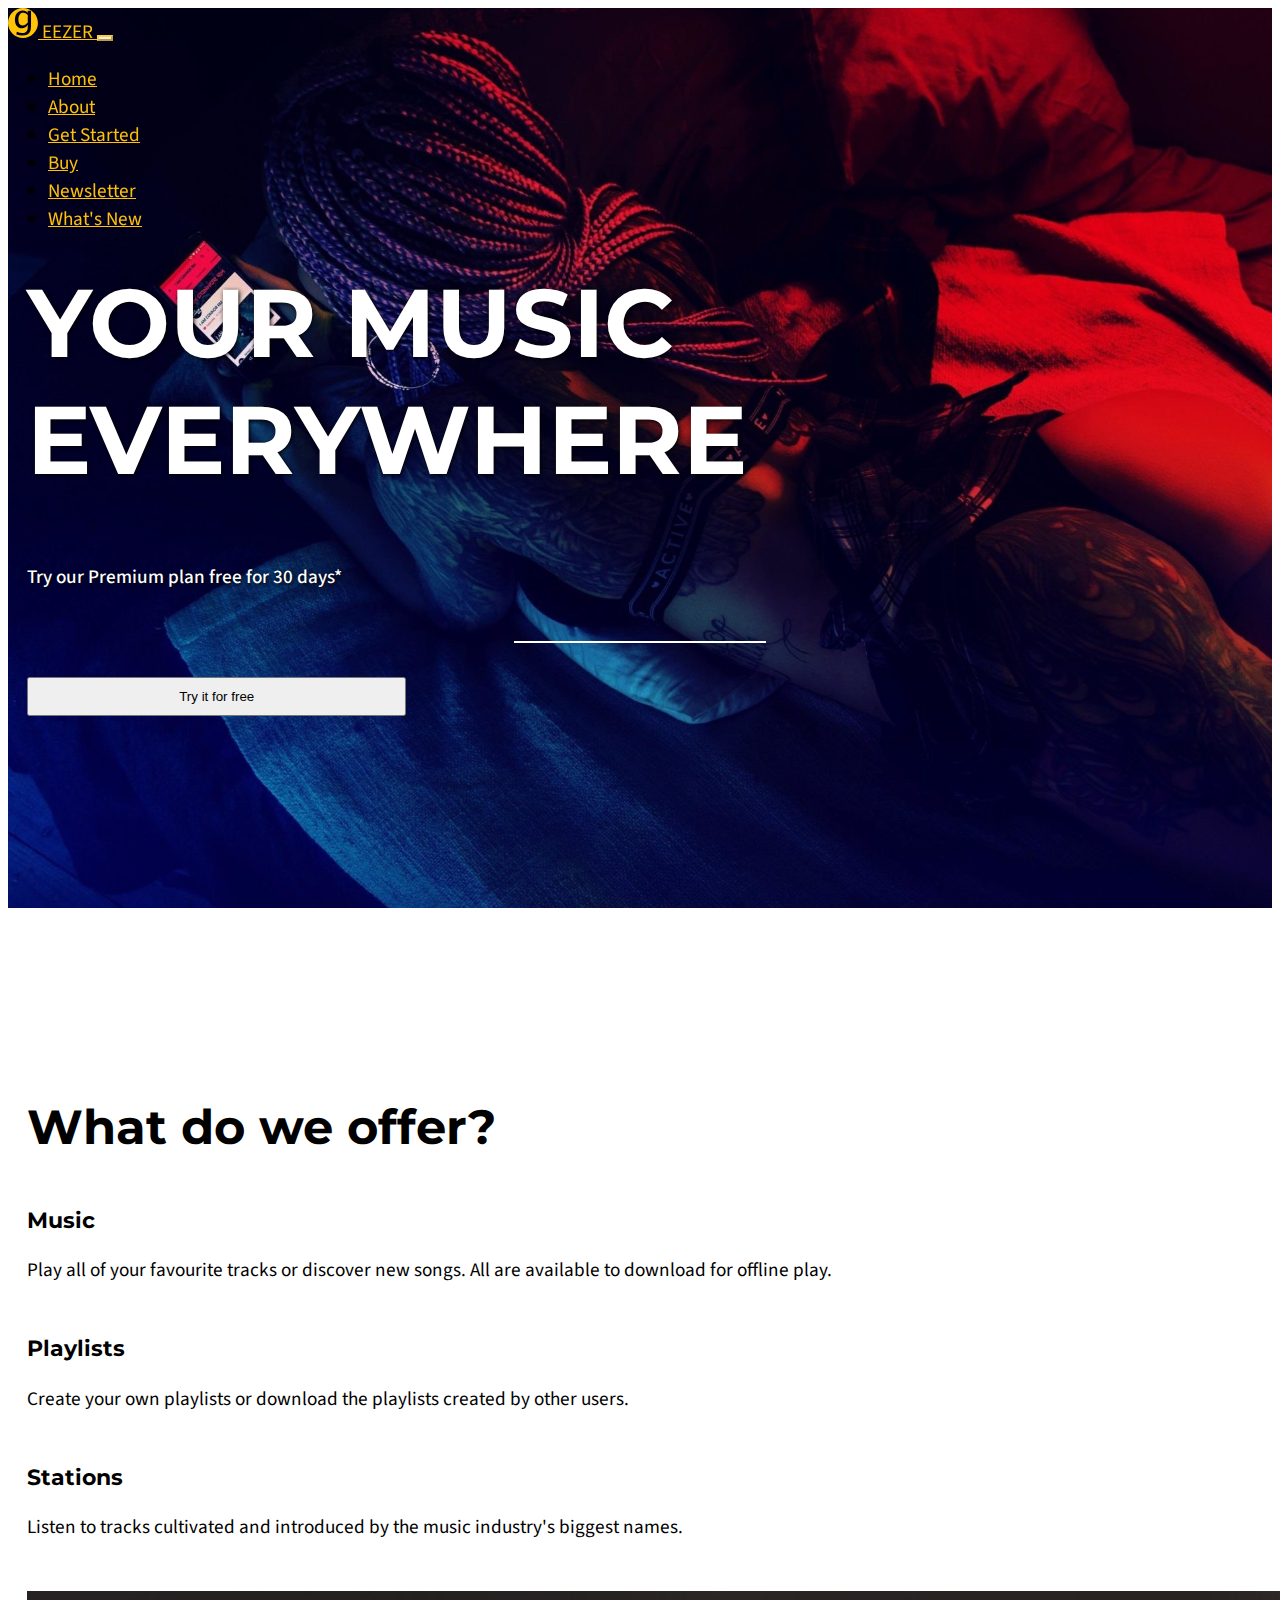
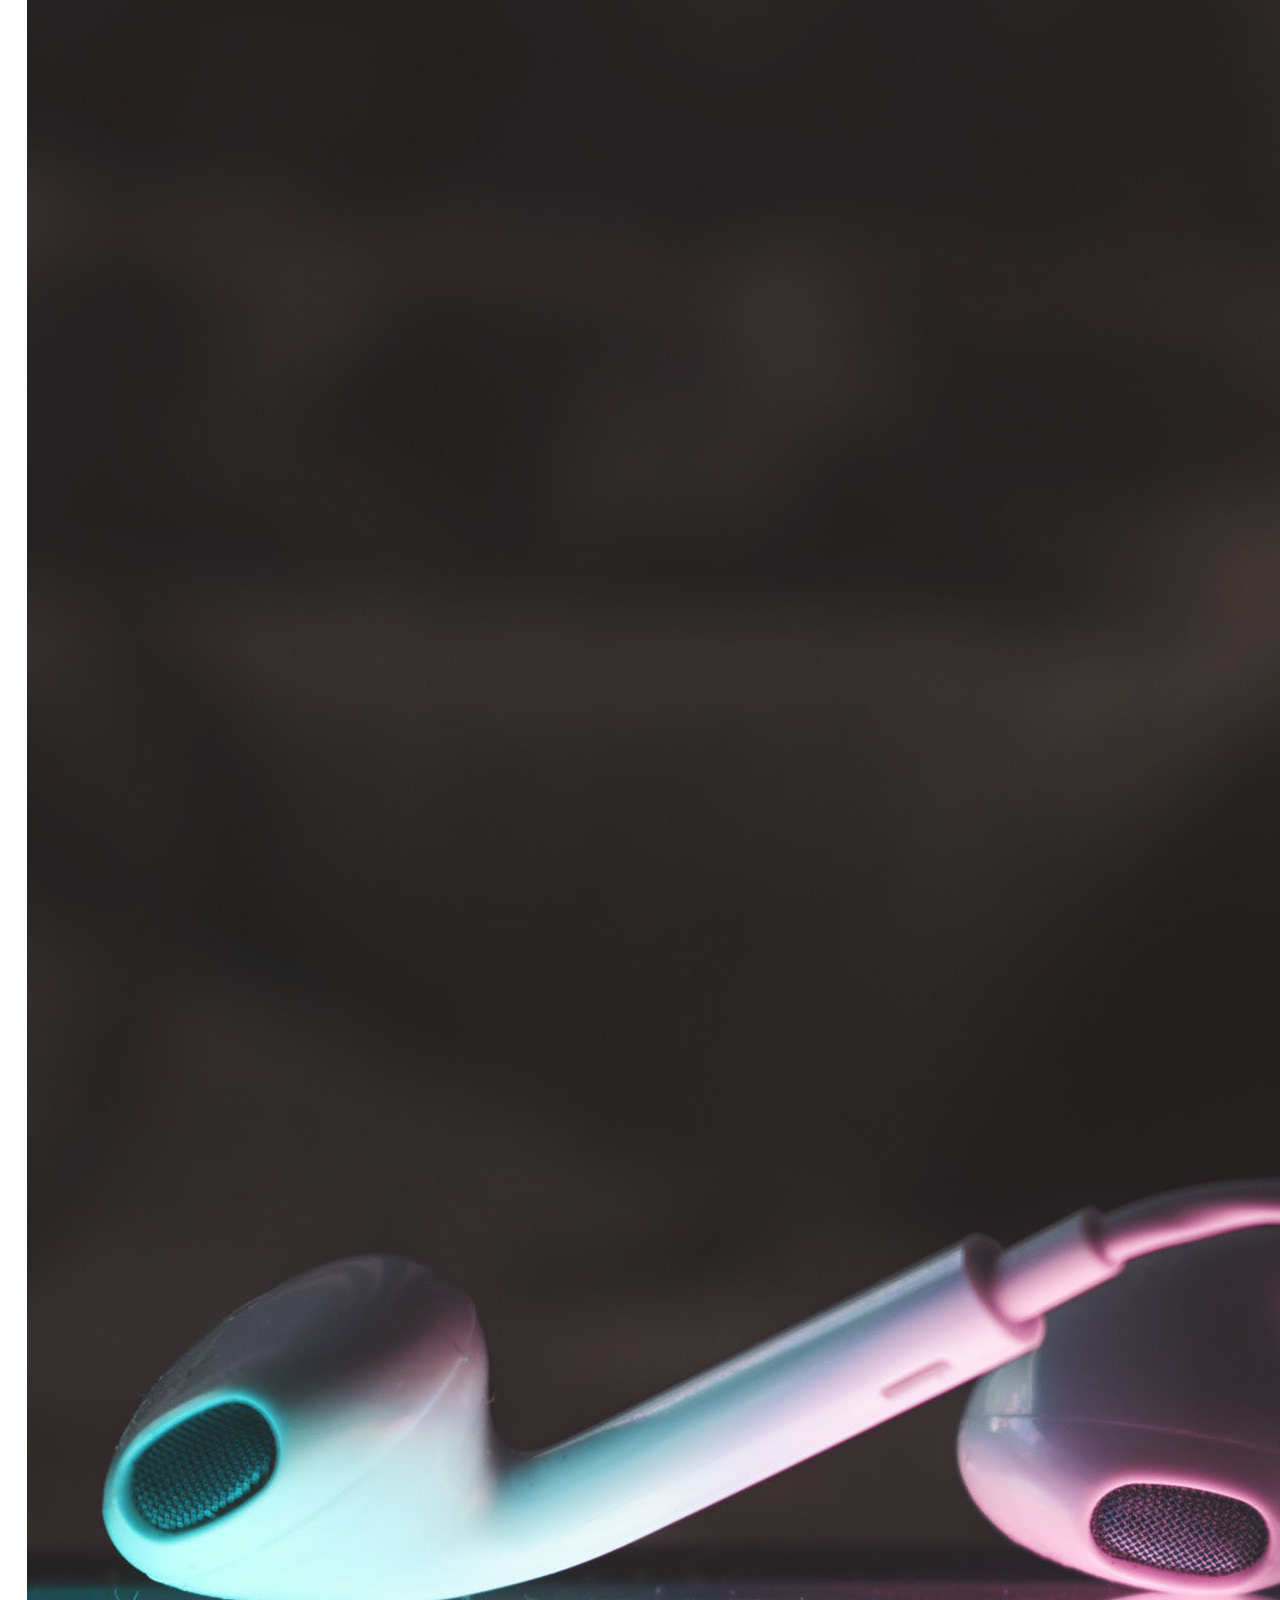
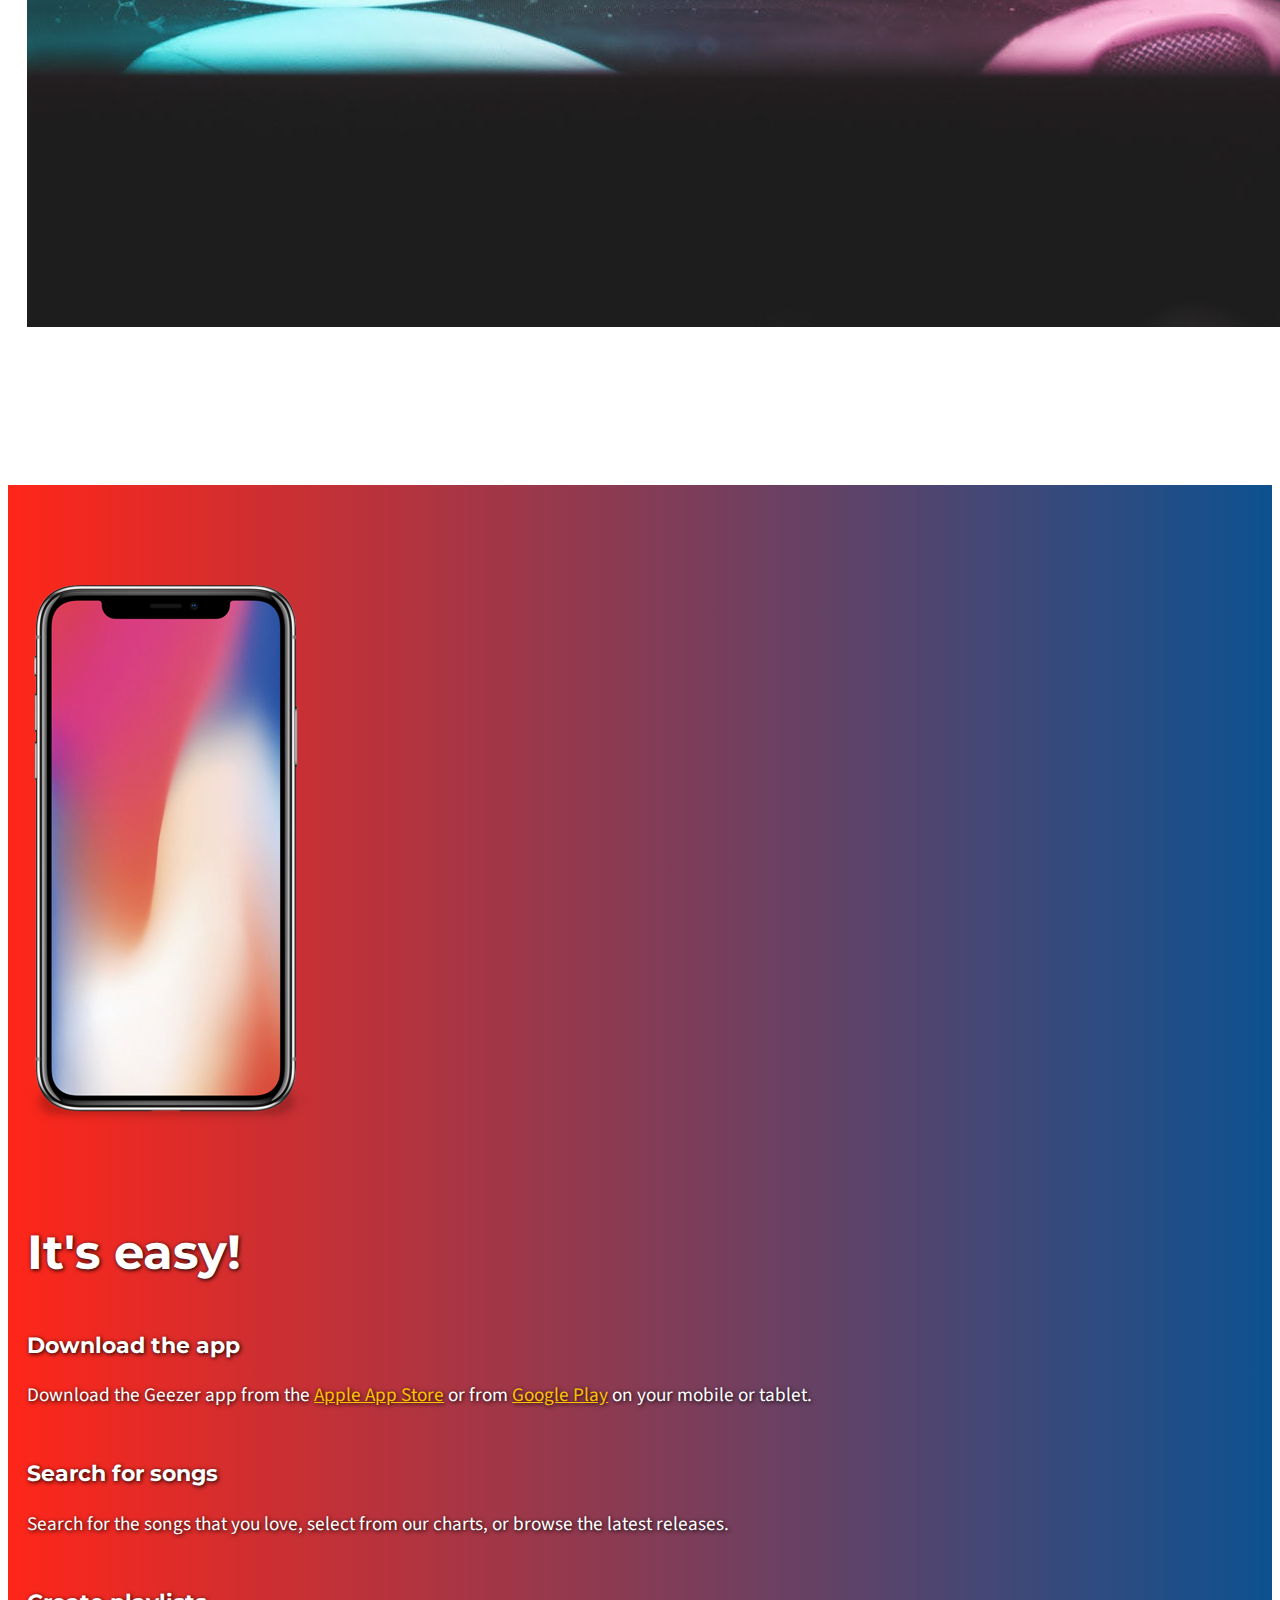
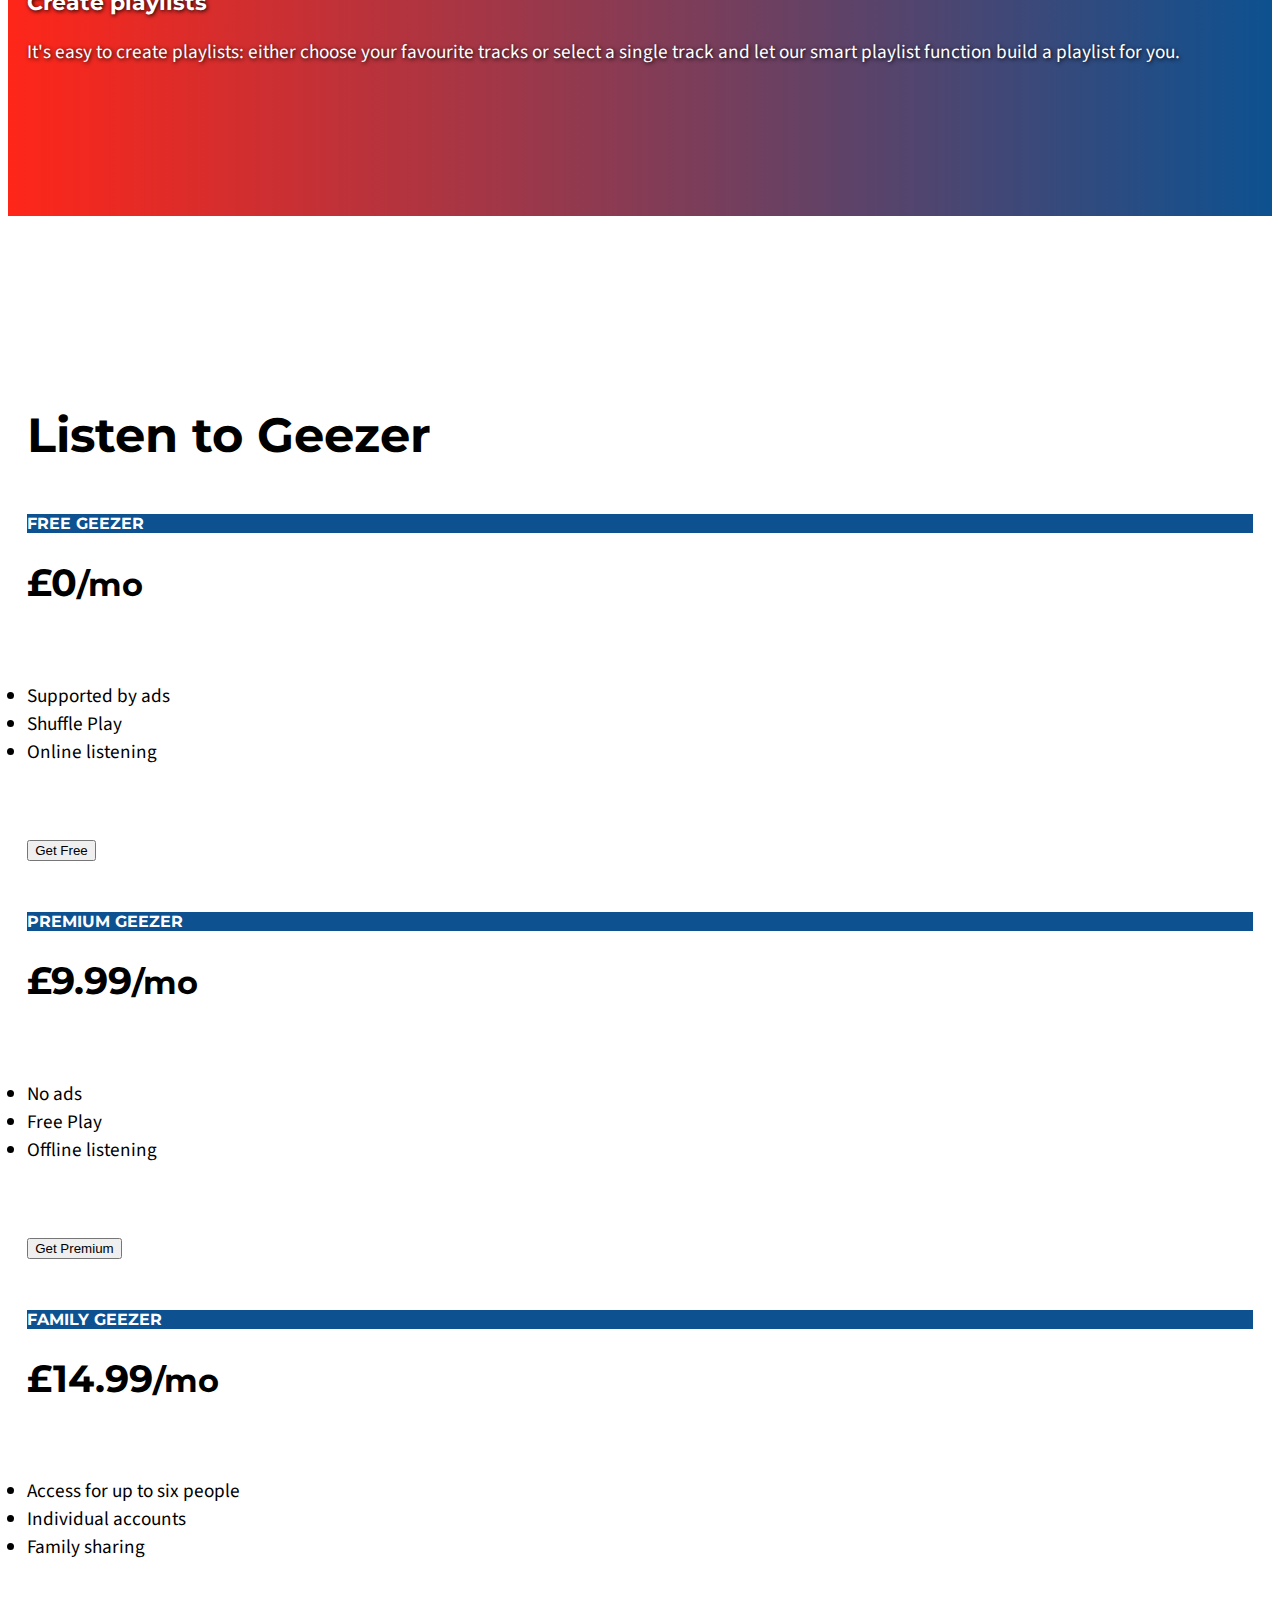
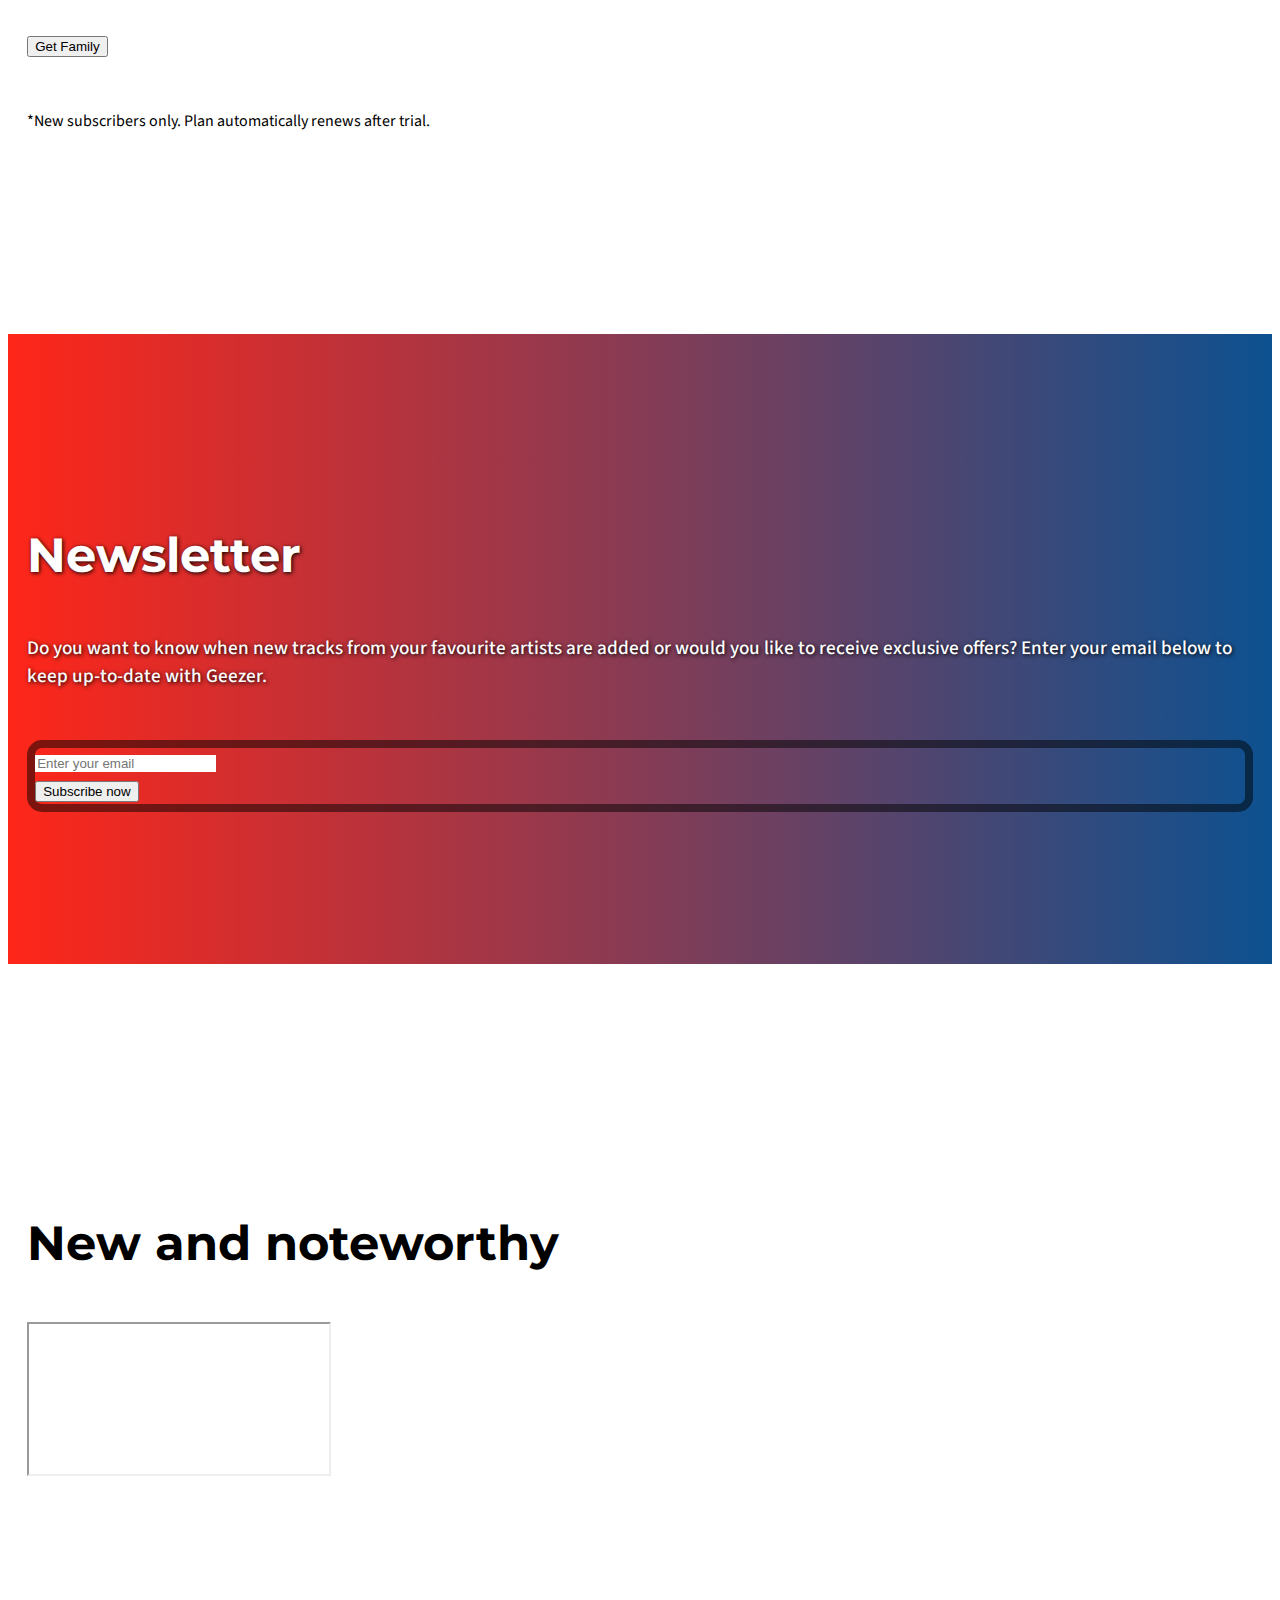
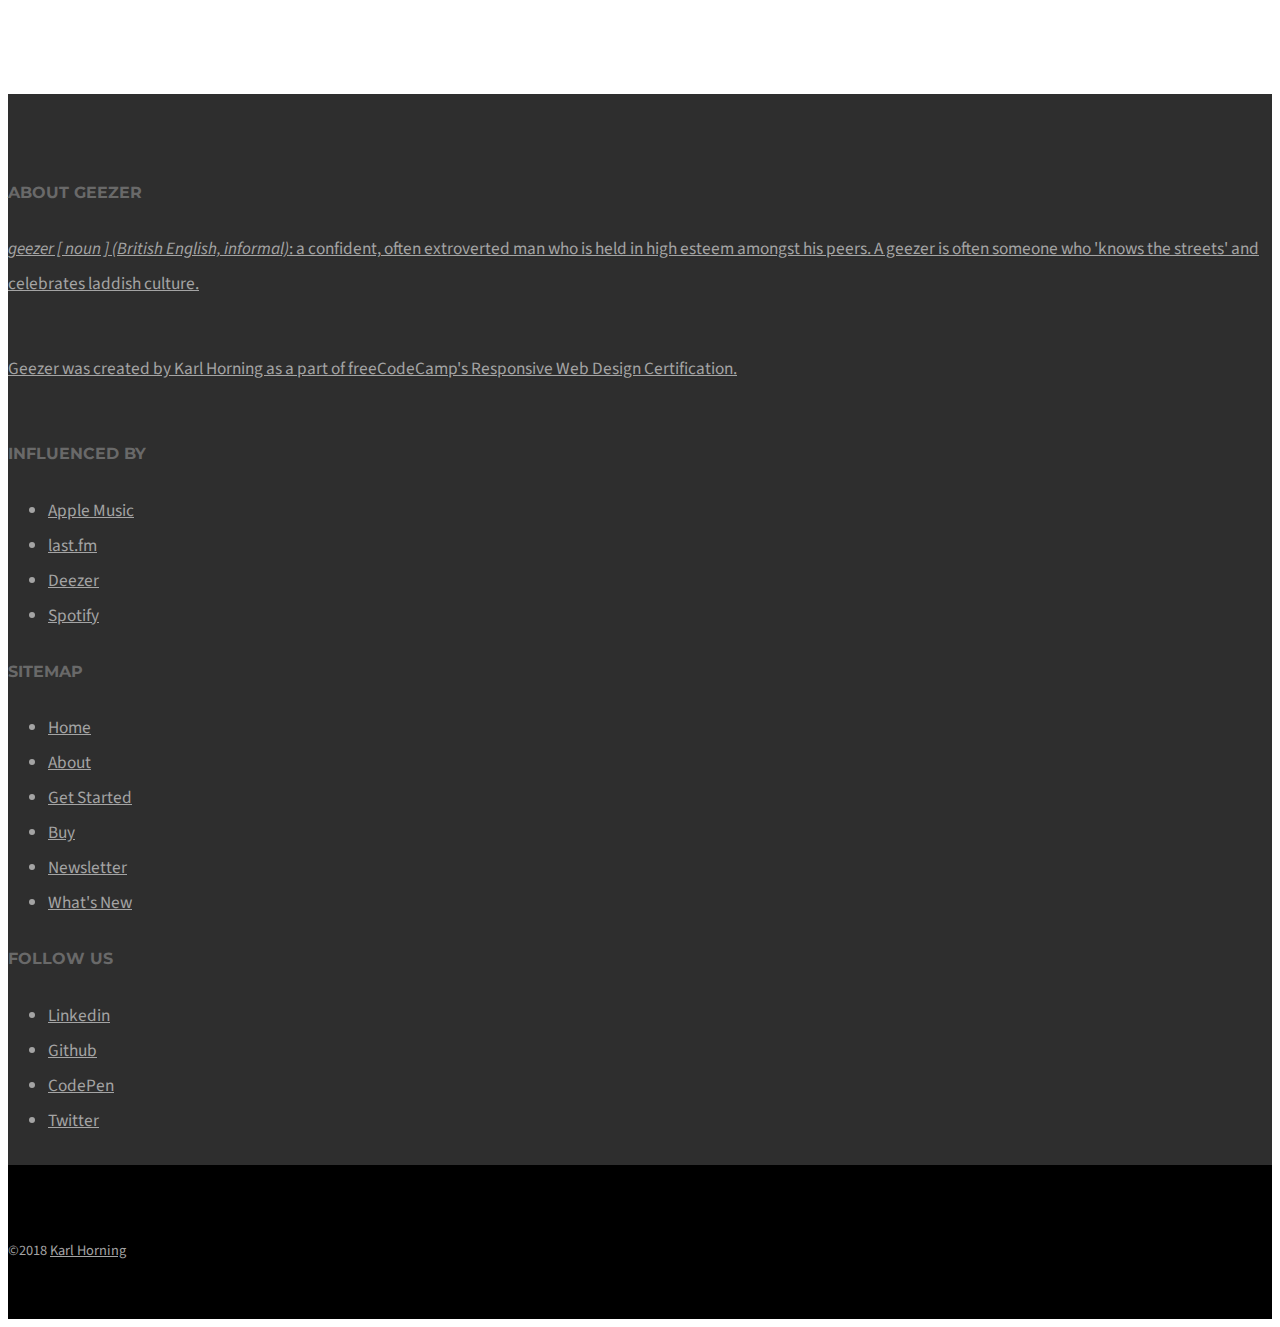
==== index.html @ 6d7ab571 "Logo modified" ====
<!DOCTYPE html>
<html lang="en">
    <head>
        <meta charset="utf-8" />
        <meta http-equiv="X-UA-Compatible" content="IE=edge">
        <title>Geezer - Proper Music</title>
        <meta name="viewport" content="width=device-width, initial-scale=1">
        <link rel="stylesheet" href="https://fonts.googleapis.com/css?family=Montserrat:400,700">
        <link rel="stylesheet" href="https://fonts.googleapis.com/css?family=Source+Sans+Pro">
        <link rel="stylesheet" type="text/css" media="screen" href="vendors/bootstrap/bootstrap.min.css" />
        <link rel="stylesheet" type="text/css" media="screen" href="resources/css/styles.css" />
    </head>
    <body data-spy="scroll" data-target="#nav-bar" data-offset="50">
        <header id="header">
            <nav id="nav-bar" class="navbar sticky-top navbar-expand-lg">
                <div class="container">
                        <a class="navbar-brand" href="index.html">
                            <img id="header-img" class="d-inline-block align-top" src="resources/img/geezer-geeza-logo.svg" width="30" height="30" alt="Geezer logo">
                            EEZER
                        </a>
                    <button class="navbar-toggler" type="button" data-toggle="collapse" data-target="#navbarNav" aria-controls="navbarNav" aria-expanded="false" aria-label="Toggle navigation">
                        <span class="navbar-toggler-icon"></span>
                    </button>
                    <div class="collapse navbar-collapse justify-content-end" id="navbarNav">
                        <ul class="navbar-nav">
                            <li class="nav-item">
                                <a class="nav-link" href="#header">Home</span></a>
                            </li>
                            <li class="nav-item">
                                <a class="nav-link" href="#about">About</a>
                            </li>
                            <li class="nav-item">
                                <a class="nav-link" href="#get-started">Get Started</a>
                            </li>
                            <li class="nav-item">
                                <a class="nav-link" href="#buy">Buy</a>
                            </li>
                            <li class="nav-item">
                                <a class="nav-link" href="#newsletter">Newsletter</a>
                            </li>
                            <li class="nav-item">
                                <a class="nav-link" href="#new">What's New</a>
                            </li>
                        </ul>
                    </div>
                </div>
            </nav>
            <div class="jumbotron text-center">
                <h1 class="display-4">Your music everywhere</h1>
                <p class="lead">Try our Premium plan free for 30 days*</p>
                <hr class="my-4">
                <form action="#buy">
                    <input class="btn btn-warning btn-lg" type="submit" value="Try it for free" />
                </form>
            </div>
        </header>

        <section id="about">
            <div class="container">
                <div class="row">
                    <div class="col-md-6">
                        <h2>What do we offer?</h2>
                        
                        <h3>Music</h3>
                        <p>Play all of your favourite tracks or discover new songs. All are available to download for offline play.</p>

                        <h3>Playlists</h3>
                        <p>Create your own playlists or download the playlists created by other users.</p>
                        
                        <h3>Stations</h3>
                        <p>Listen to tracks cultivated and introduced by the music industry's biggest names.</p>
                    </div>
                    <div class="col-md-6">
                        <img class="img-fluid" src="resources/img/earphones-earpods-justifyyourlove-802958-th.jpg" alt="">
                    </div>
                </div>
            </div>
        </section>

        <section id="get-started" class="gradient-bg">
            <div class="container">
                <div class="row">
                    <div class="col-md-6 text-center">
                        <img class="img-fluid mg-50" src="resources/img/iphonex-mockup-1.png" alt="">
                    </div>
                    <div class="col-md-6">
                        <h2>It's easy!</h2>

                        <h3>Download the app</h3>
                        <p>Download the Geezer app from the <a href="https://www.apple.com/uk/ios/app-store/">Apple App Store</a> or from <a href="https://play.google.com/store/">Google Play</a> on your mobile or tablet.</p>

                        <h3>Search for songs</h3>
                        <p>Search for the songs that you love, select from our charts, or browse the latest releases.</p>
                        
                        <h3>Create playlists</h3>
                        <p>It's easy to create playlists: either choose your favourite tracks or select a single track and let our smart playlist function build a playlist for you.</p>
                    </div>
                </div>
            </div>
        </section>

        <section id="buy">
            <div class="container text-center">
                <div class="row">
                    <div class="col-md">
                        <h2>Listen to Geezer</h2>
                    </div>
                </div>
                <div class="row justify-content-center">
                    <div class="row-md">
                        <div class="card-deck mb-3">
                            <div class="card mb-4 shadow-lg">
                                <div class="card-header">
                                    <h4 class="my-4 font-weight-normal">Free Geezer</h4>
                                </div>
                                <div class="card-body">
                                    <h1 class="card-title pricing-card-title">£0<small class="text-muted">/mo</small></h1>
                                    <ul class="list-unstyled mt-3 mb-4">
                                        <li>Supported by ads</li>
                                        <li>Shuffle Play</li>
                                        <li>Online listening</li>
                                    </ul>
                                    <button class="btn btn-lg btn-block btn-warning">Get Free</button>
                                </div>
                            </div>
                            <div class="card mb-4 shadow-lg">
                                <div class="card-header">
                                    <h4 class="my-4 font-weight-normal">Premium Geezer</h4>
                                </div>
                                <div class="card-body">
                                    <h1 class="card-title pricing-card-title">£9.99<small class="text-muted">/mo</small></h1>
                                    <ul class="list-unstyled mt-3 mb-4">
                                        <li>No ads</li>
                                        <li>Free Play</li>
                                        <li>Offline listening</li>
                                    </ul>
                                    <button class="btn btn-lg btn-block btn-warning">Get Premium</button>
                                </div>
                            </div>
                            <div class="card mb-4 shadow-lg">
                                <div class="card-header">
                                    <h4 class="my-4 font-weight-normal">Family Geezer</h4>
                                </div>
                                <div class="card-body">
                                    <h1 class="card-title pricing-card-title">£14.99<small class="text-muted">/mo</small></h1>
                                    <ul class="list-unstyled mt-3 mb-4">
                                        <li>Access for up to six people</li>
                                        <li>Individual accounts</li>
                                        <li>Family sharing</li>
                                    </ul>
                                    <button class="btn btn-lg btn-block btn-warning">Get Family</button>
                                </div>
                            </div>
                        </div>
                        <p>
                            <small>
                                *New subscribers only. Plan automatically renews after trial.
                            </small>
                        </p>
                    </div>
                </div>
            </div>
        </section>

        <section id="newsletter" class="gradient-bg">
            <div class="container text-center">
                <div class="row">
                    <div class="col-md">
                        <h2>Newsletter</h2>
                        <p class="lead">Do you want to know when new tracks from your favourite artists are added or would you like to receive exclusive offers? Enter your email below to keep up-to-date with Geezer.</p>
                    </div>
                </div>
                <div class="row justify-content-center">
                    <div class="col-md-8">
                        <form id="form" action="https://www.freecodecamp.com/email-submit" method="GET">
                            <div class="input-group mb-3">
                                <input type="email" id="email" name="email" class="form-control form-control-lg" placeholder="Enter your email" required>
                                <div class="input-group-append">
                                    <button id="submit" class="btn btn-warning btn-lg">Subscribe now</button>
                                </div>
                            </div>
                        </form>
                    </div>
                </div>
            </div>
        </section>

        <section id="new">
            <div class="container">
                <div class="row">
                    <div class="col-md">
                        <h2>New and noteworthy</h2>
                        <div class="embed-responsive embed-responsive-16by9">
                            <iframe id="video" class="embed-responsive-item" src="https://www.youtube.com/embed/zpOULjyy-n8?rel=0" allowfullscreen></iframe>
                        </div>
                    </div>
                </div>
            </div>
        </section>

        <footer id="footer">
            <div class="footer-links">
                <div class="container">
                    <div class="row">
                        <div class="col-md">
                            <h4>About Geezer</h4>
                            <p>
                                <a href="https://www.youtube.com/watch?v=1vShteIpmDk">
                                    <em>geezer [ noun ] (British English, informal)</em>: a confident, often extroverted man who is held in high esteem amongst his peers. A geezer is often someone who 'knows the streets' and celebrates laddish culture.
                                </a>
                            </p>
                            <p>
                                <a href="https://www.freecodecamp.org">
                                    Geezer was created by Karl Horning as a part of freeCodeCamp's Responsive Web Design Certification.
                                </a>
                            </p>
                        </div>
                        <div class="col-md-2">
                            <h4>Influenced By</h4>
                            <ul class="list-unstyled">
                                <li>
                                    <a href="https://www.apple.com/uk/apple-music/">Apple Music</a>
                                </li>
                                <li>
                                    <a href="https://www.last.fm/">last.fm</a>
                                </li>
                                <li>
                                    <a href="https://www.deezer.com/">Deezer</a>
                                </li>
                                <li>
                                    <a href="https://www.spotify.com/">Spotify</a>
                                </li>
                            </ul>
                        </div>
                        <div class="col-md-2">
                            <h4>Sitemap</h4>
                            <ul class="list-unstyled">
                                <li>
                                    <a href="#header">Home</span></a>
                                </li>
                                <li>
                                    <a href="#about">About</a>
                                </li>
                                <li>
                                    <a href="#get-started">Get Started</a>
                                </li>
                                <li>
                                    <a href="#buy">Buy</a>
                                </li>
                                <li>
                                    <a href="#newsletter">Newsletter</a>
                                </li>
                                <li>
                                    <a href="#new">What's New</a>
                                </li>
                            </ul>
                        </div>
                        <div class="col-md-2">
                            <h4>Follow Us</h4>
                            <ul class="list-unstyled">
                                <li>
                                    <a href="https://www.linkedin.com/in/karlhorning/">Linkedin</a>
                                </li>
                                <li>
                                    <a href="https://github.com/Karl-Horning">Github</a>
                                </li>
                                <li>
                                    <a href="https://codepen.io/karlhorning/">CodePen</a>
                                </li>
                                <li>
                                    <a href="https://twitter.com/karlhorning">Twitter</a>
                                </li>
                            </ul>
                        </div>
                    </div>
                </div>
            </div>
            <div class="footer-copyright text-center">
                <p>
                    <small>&copy;2018 <a href="https://www.linkedin.com/in/karlhorning/">Karl Horning</a></small>
                </p>
            </div>
        </footer>
        
        <script src="vendors/jquery/jquery-3.3.1.min.js"></script>
        <script src="vendors/bootstrap/bootstrap.min.js"></script>
        <script src="resources/js/script.js"></script>
    </body>
</html>
---- resources/css/styles.css ----
/* =============================================================== */
/* == FONTS */
/* =============================================================== */

body { font-family: 'Source Sans Pro', sans-serif; }
h1, h2, h3, h4 { font-family: 'Montserrat', sans-serif;  }

/* font sizes */
body { font-size: 1.2em; }
.display-4 { font-size: 3em; }
h2 { font-size: 2.5em; }
footer { font-size: 0.9em; }
.h4, h4 { font-size: 1rem; }

/* Medium devices (tablets, 768px and up) */
@media (min-width: 768px) {
    .display-4 { font-size: 4em; }
}

/* Large devices (desktops, 992px and up) */
@media (min-width: 992px) {
    .display-4 { font-size: 5em; } 
}

/* font styling */
h1, h2, h3 { font-weight: bold; }
.h4, h4 { text-transform: uppercase; }
a, a:hover { color: #ffc107; }
a:hover { box-shadow: inset 0 -0.25em #ffc107; }
.navbar-brand:hover { box-shadow: none; }
.navbar-dark .navbar-nav .nav-link, .navbar-dark .navbar-nav .nav-link:hover { color: rgba(265,265,265,0.85); }
.active { color: rgba(255,193,7,.75)!important; }

.display-4 {
    font-weight: bold; 
    text-transform: uppercase; 
}

.display-4, .lead, .gradient-bg { text-shadow: 1px 1px 4px #000; }
.lead { font-weight: 500; }
footer h4 { color: #696969; }
footer, footer a { color: #a4a4a4; line-height: 35px; }

/* =============================================================== */
/* == IMAGES */
/* =============================================================== */

header { background: url('../img/adult-braided-braided-hair-936132.jpg'); }
.jumbotron { background: none; }

/* =============================================================== */
/* == BODY STYLES */
/* =============================================================== */

h2, p { margin-bottom: 50px; }

/* =============================================================== */
/* == HEADER STYLES */
/* =============================================================== */

.jumbotron {
    color: #fff;
    flex-basis: 100%;
    margin: auto;
    padding: 1em;
}

.jumbotron .my-4 { border: 1px solid #fff; max-width: 250px; }

.jumbotron .btn {
    margin-top: 25px;
    padding: 10px 150px;
}

header {
    background-color: #3f4247;
    background-position: center center;
    background-repeat: no-repeat;
    background-size: cover;
    display: flex;
    min-height: 100vh;
    min-width: 100%;
}

/* =============================================================== */
/* == NAVBAR STYLES */
/* =============================================================== */

/* yellow icon for when the page is at the top */
.navbar-toggler { border-color: rgba(255,193,7,.75); }
.navbar-toggler-icon { background-image: url("data:image/svg+xml;charset=utf8,%3Csvg viewBox='0 0 30 30' xmlns='http://www.w3.org/2000/svg'%3E%3Cpath stroke='rgba(255, 193, 7, 0.85)' stroke-width='2' stroke-linecap='round' stroke-miterlimit='10' d='M4 7h22M4 15h22M4 23h22'/%3E%3C/svg%3E"); }

/* white icon for when scrolling down the page */
.bg-dark .navbar-toggler { border-color: rgba(255,255,255,.71); }
.bg-dark .navbar-toggler-icon { background-image: url("data:image/svg+xml;charset=utf8,%3Csvg viewBox='0 0 30 30' xmlns='http://www.w3.org/2000/svg'%3E%3Cpath stroke='rgba(255, 255, 255, 0.75)' stroke-width='2' stroke-linecap='round' stroke-miterlimit='10' d='M4 7h22M4 15h22M4 23h22'/%3E%3C/svg%3E"); }

.bg-dark, .navbar-open {
    background-color: rgba(0, 0, 0, 0.85) !important;
    transition: 0.3s;
}

/* Stops the nav from pushing down the content */
.sticky-top {
    position: fixed;
    width: 100%;
}

/* Styling for when hamburger menu is active */
@media (max-width: 991.98px) {
    .navbar-nav {
        text-align: center;
    }
  
    .navbar-nav li {
        padding-top: 10px;
        padding-bottom: 10px;
    }
  
    .navbar-nav li:hover {
        background-color: rgba(70, 70, 70, 0.75);
    }
}

/* =============================================================== */
/* == SECTION STYLES */
/* =============================================================== */

section {
    display: flex;
    min-height: 70vh;
    min-width: 100%;
    margin-top: 50px;
    margin-bottom: 50px;
}

.margin-bottom-0 { margin-bottom: 0; }

section .container {
    flex-basis: 100%;
    margin: auto;
    padding: 1em;
    padding-top: 100px;
    padding-bottom: 100px;
}

.gradient-bg, .card-header {
    background: #e0091b; /* fallback for old browsers */
    background: -webkit-linear-gradient(to left, #0d5190, #ff2619); /* Chrome 10-25, Safari 5.1-6 */
    background: linear-gradient(to left, #0d5190, #ff2619); /* W3C, IE 10+/ Edge, Firefox 16+, Chrome 26+, Opera 12+, Safari 7+ */
    color: #fff;
}

/* =============================================================== */
/* == CARD STYLES */
/* =============================================================== */

.card-header {
    background: #0d5190;
    color: #fff;
}

.mg-50 { margin-bottom: 50px; }
.card-deck .card { min-width: 250px; }
.card-body ul { padding: 50px 0; }
.card-body .btn { margin-bottom: 30px; }

/* =============================================================== */
/* == FORM STYLES */
/* =============================================================== */

.form-control { border: none; }

.input-group {
    border: 8px solid rgba(0, 0, 0, 0.5);
    border-radius: 15px;
}

/* =============================================================== */
/* == FOOTER STYLES */
/* =============================================================== */

.footer-links {
    background: #2e2e2e;
    padding: 60px 0 10px;
}

.footer-copyright {
    background: #000;
    padding: 50px 0 1px;
}
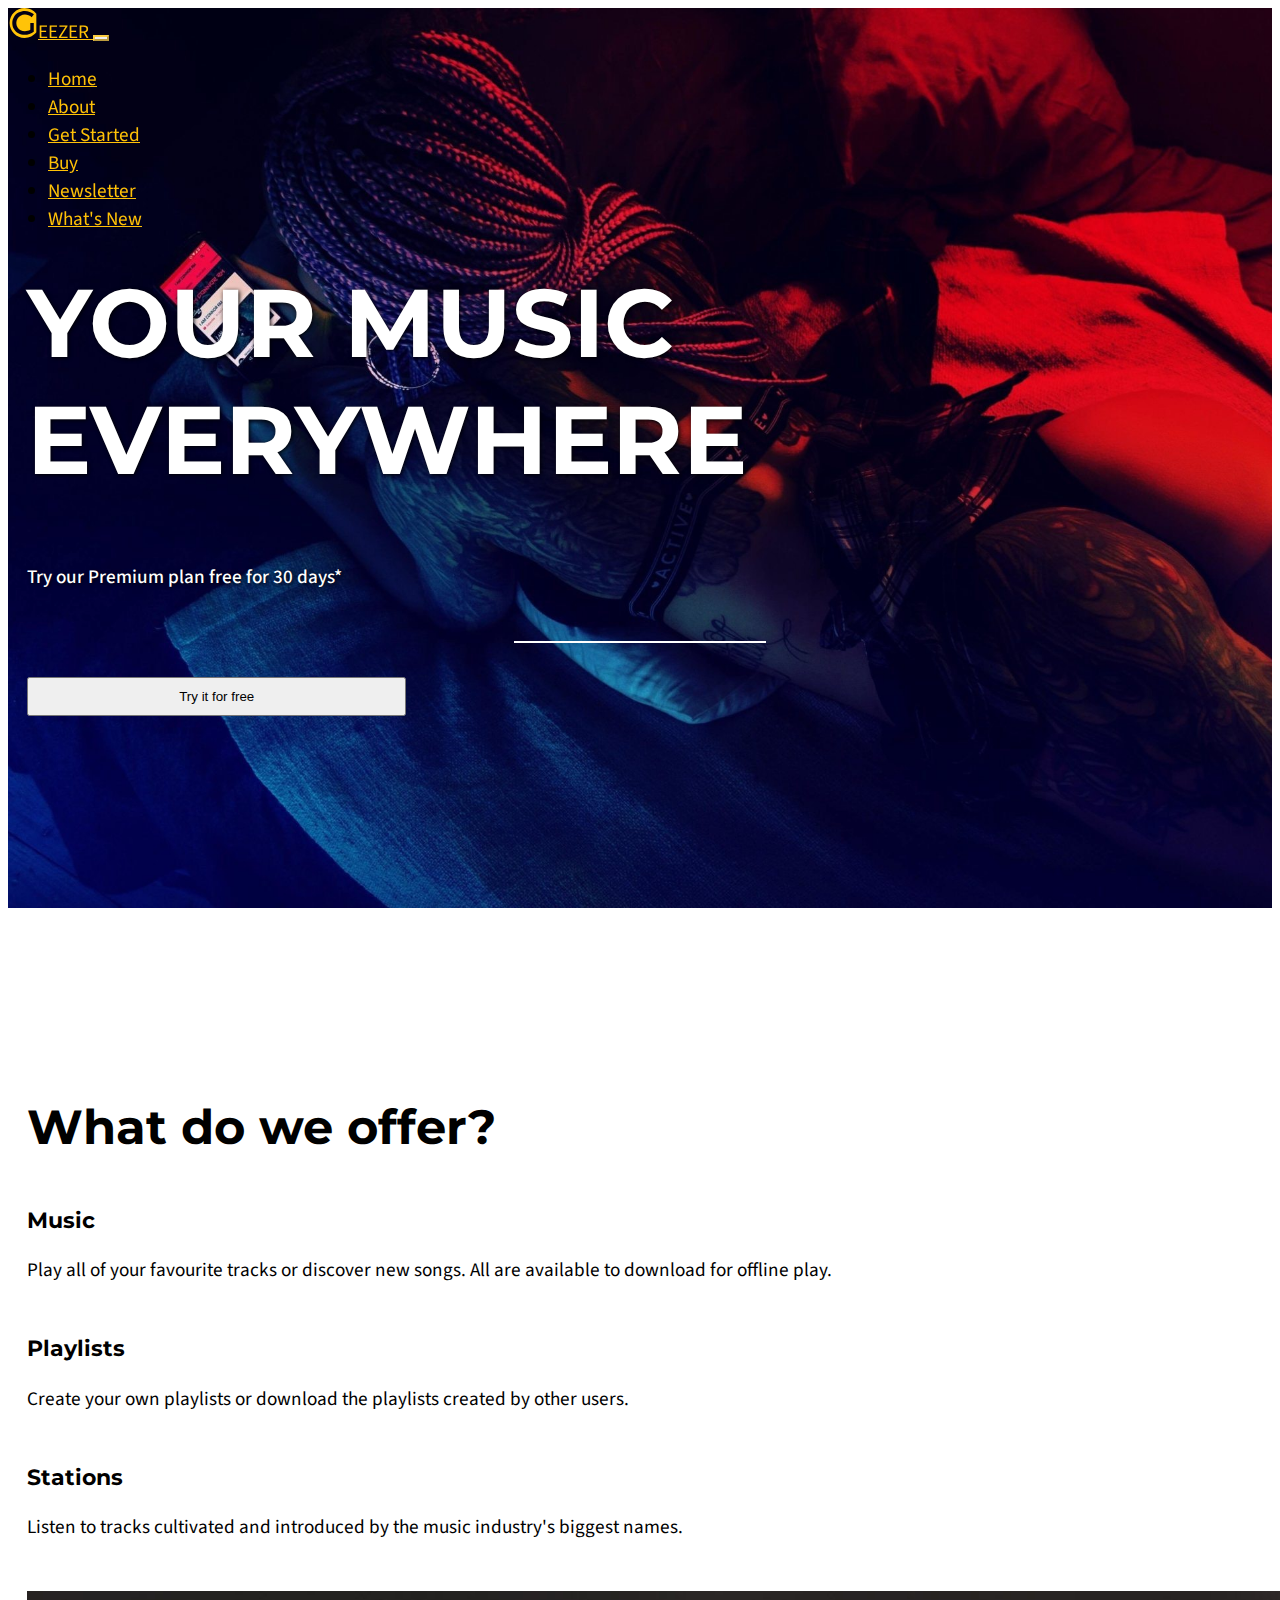
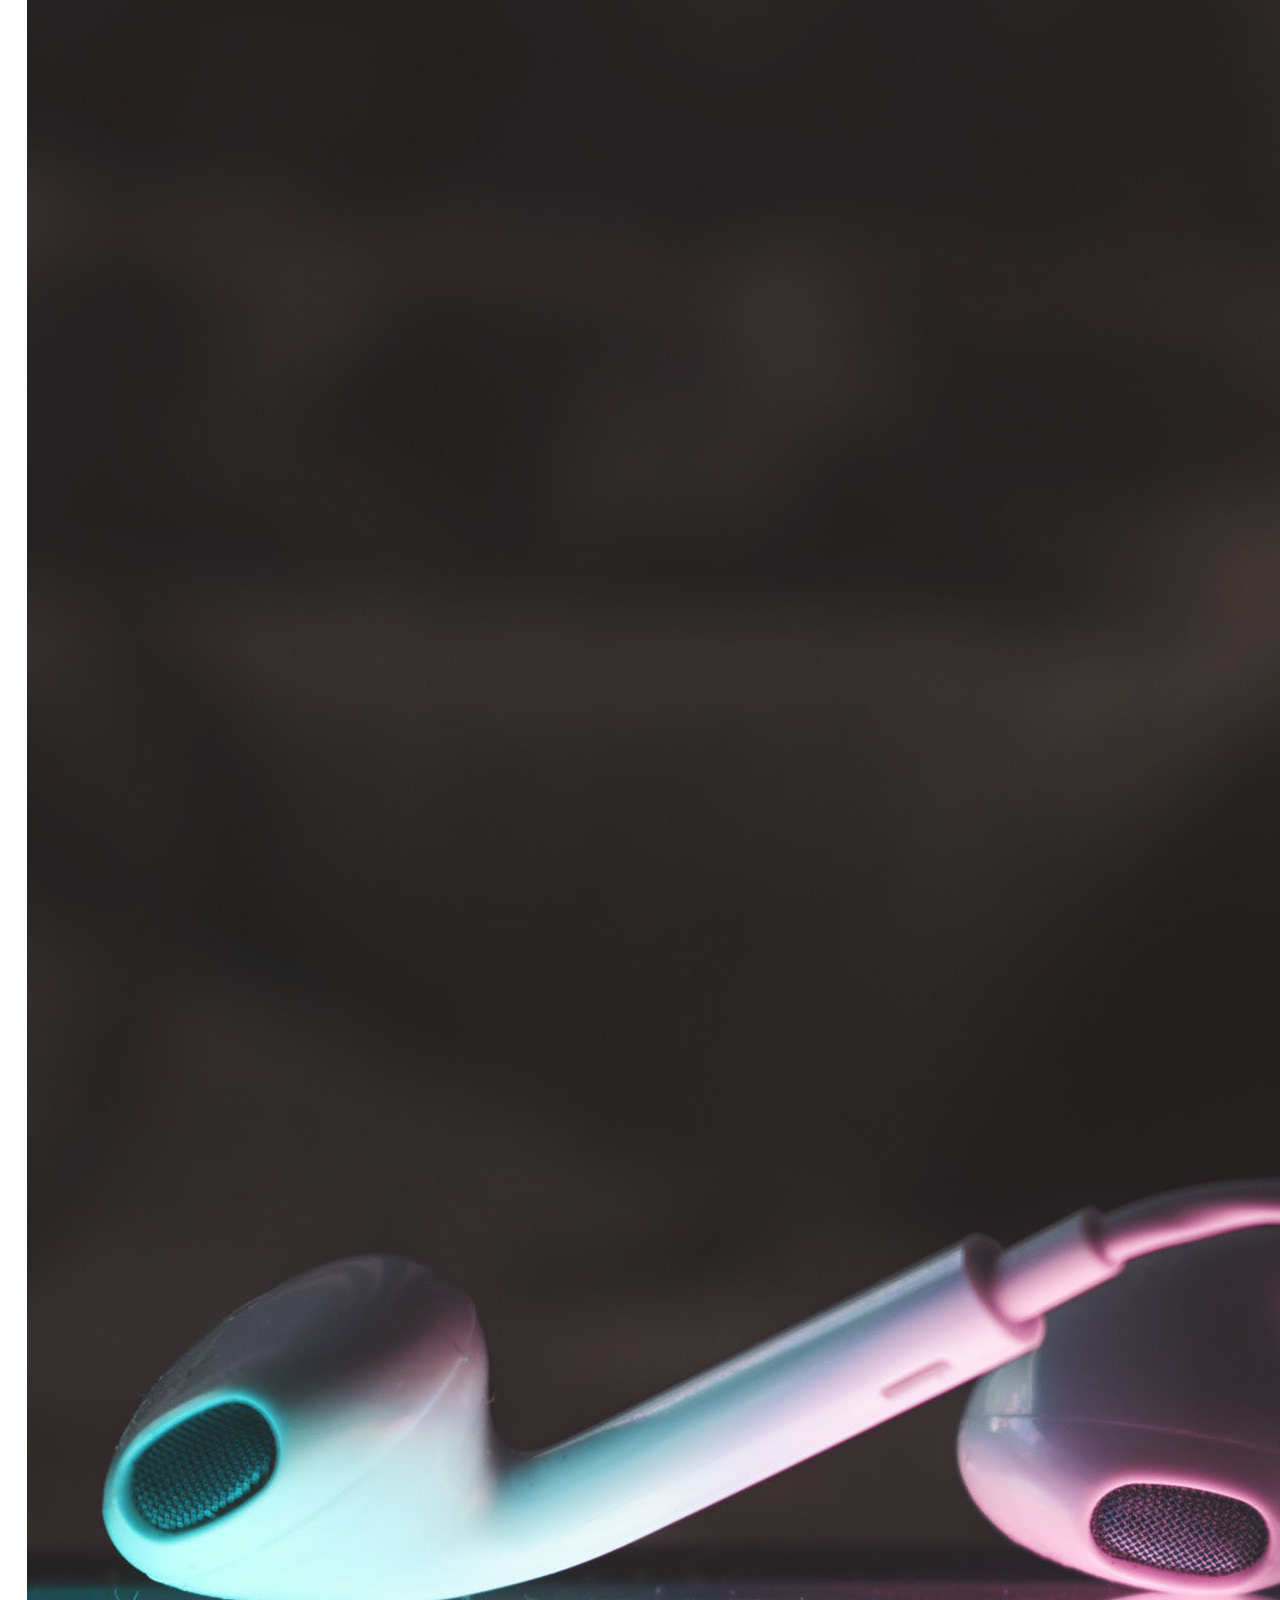
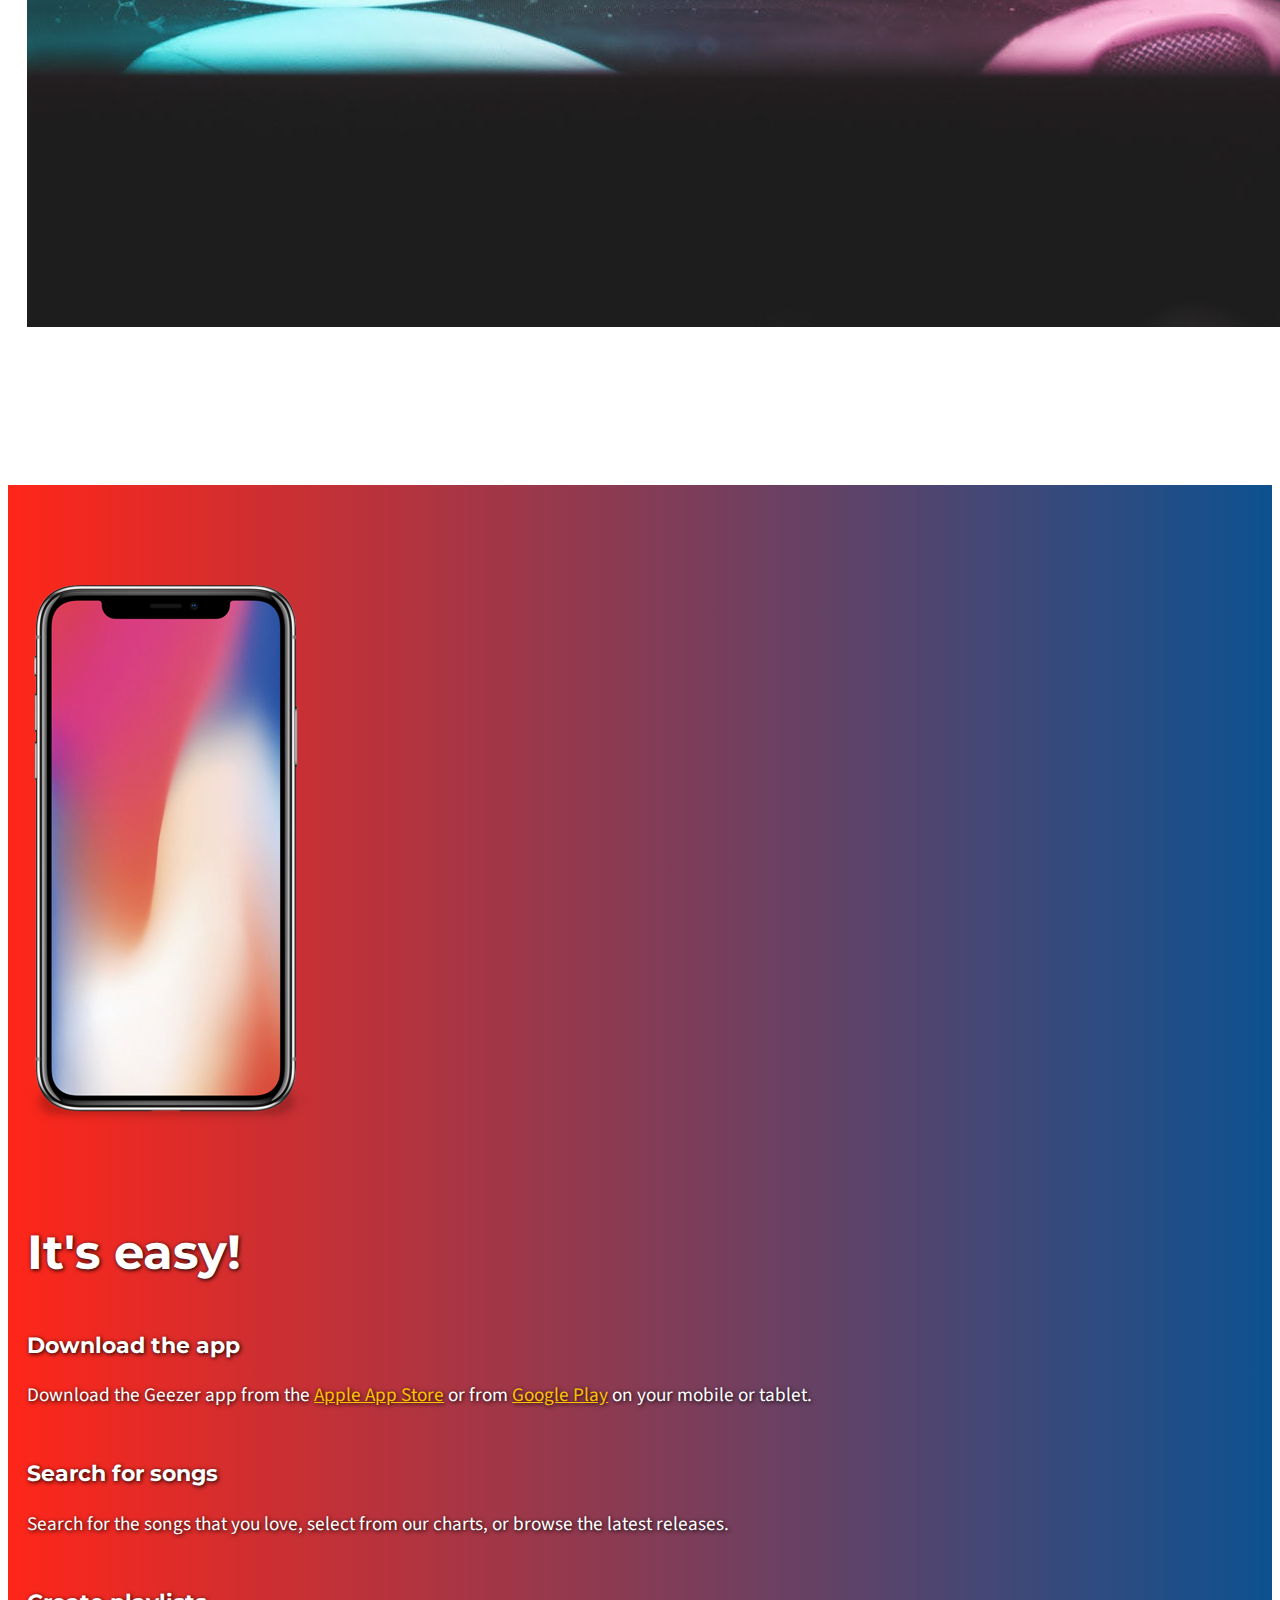
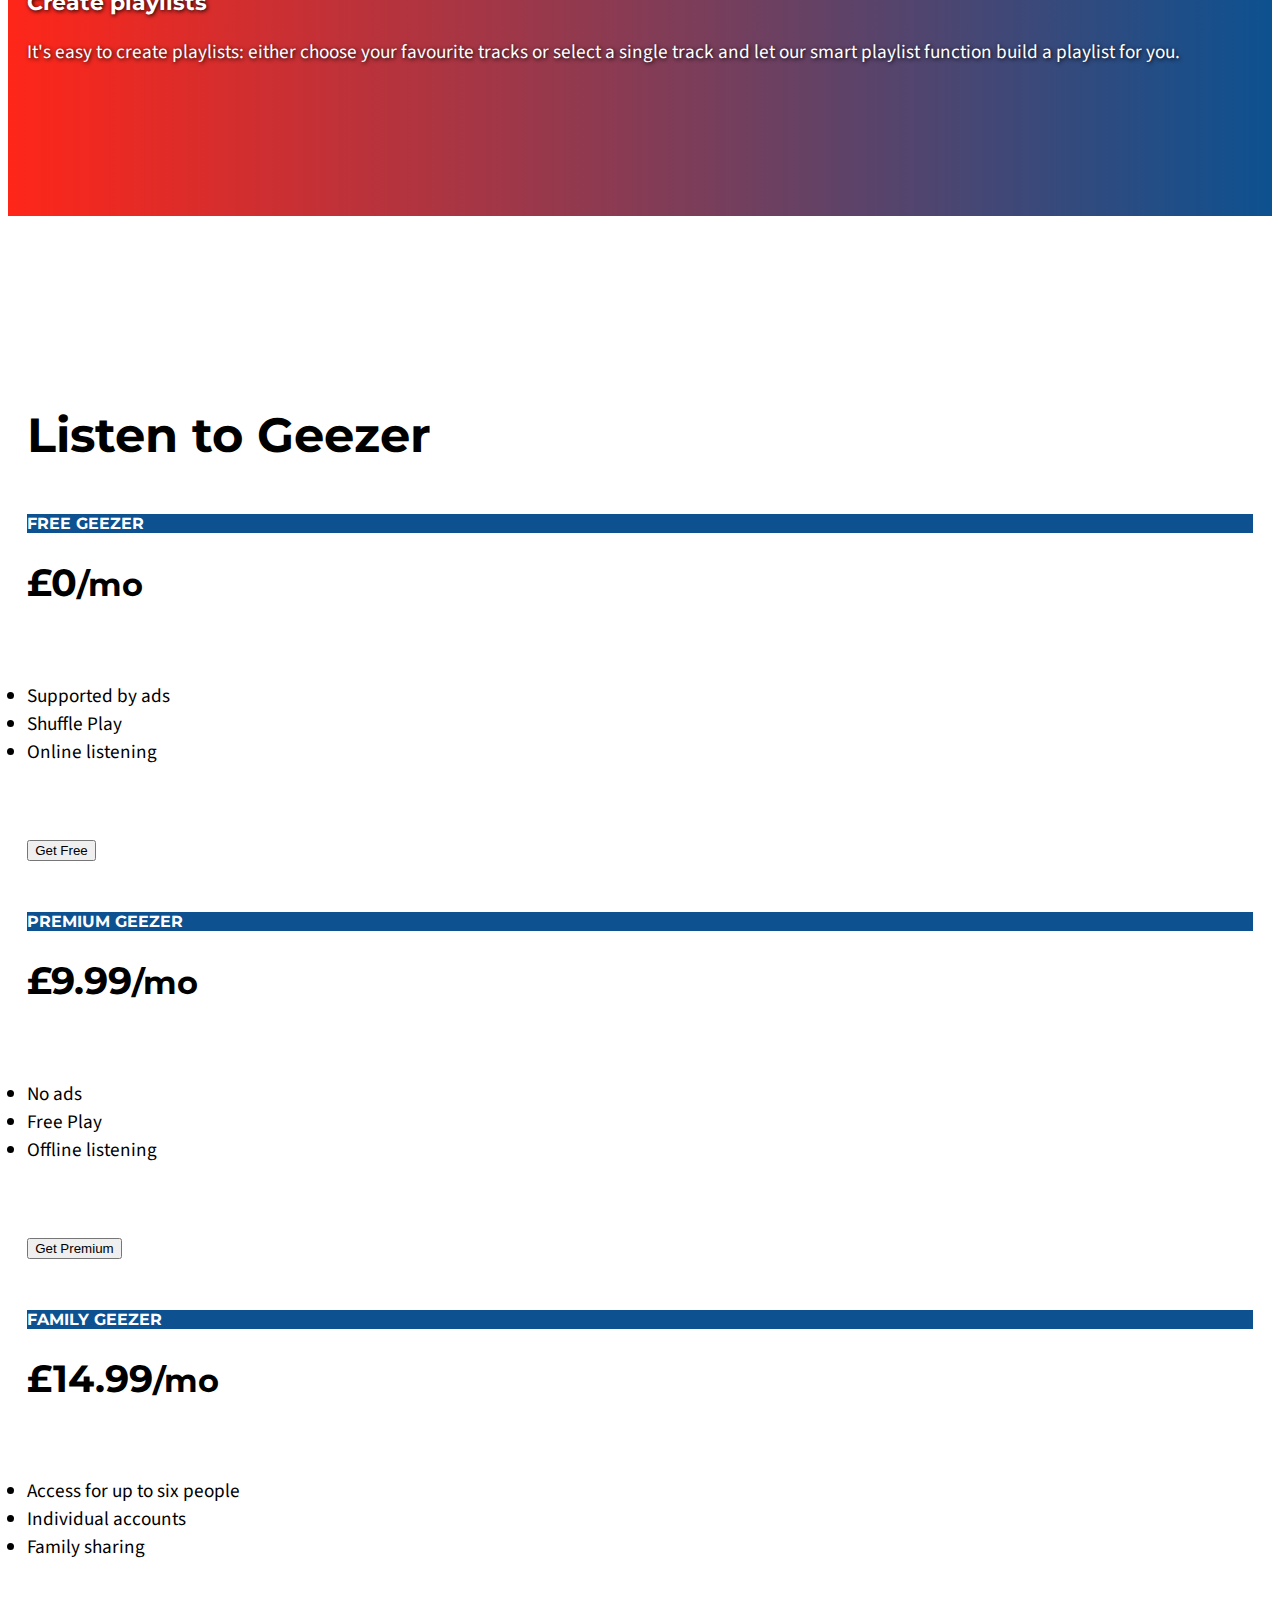
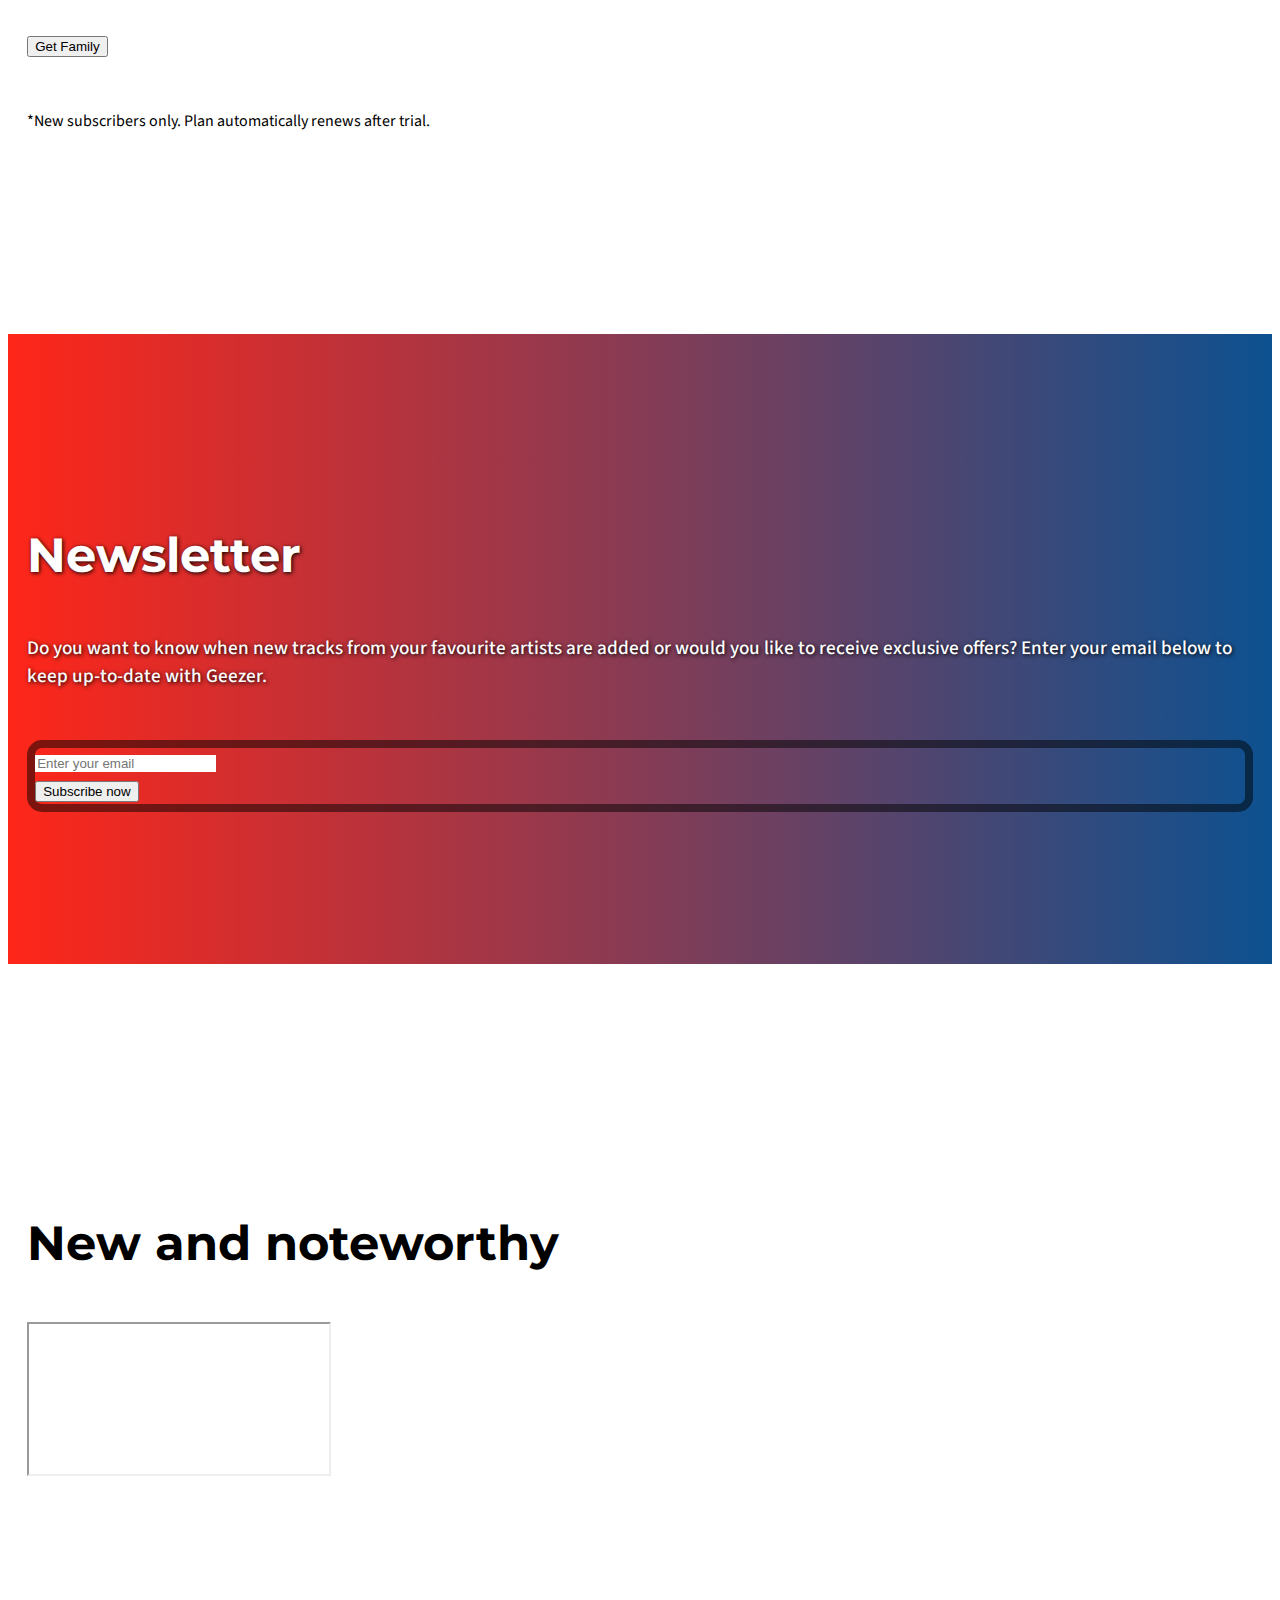
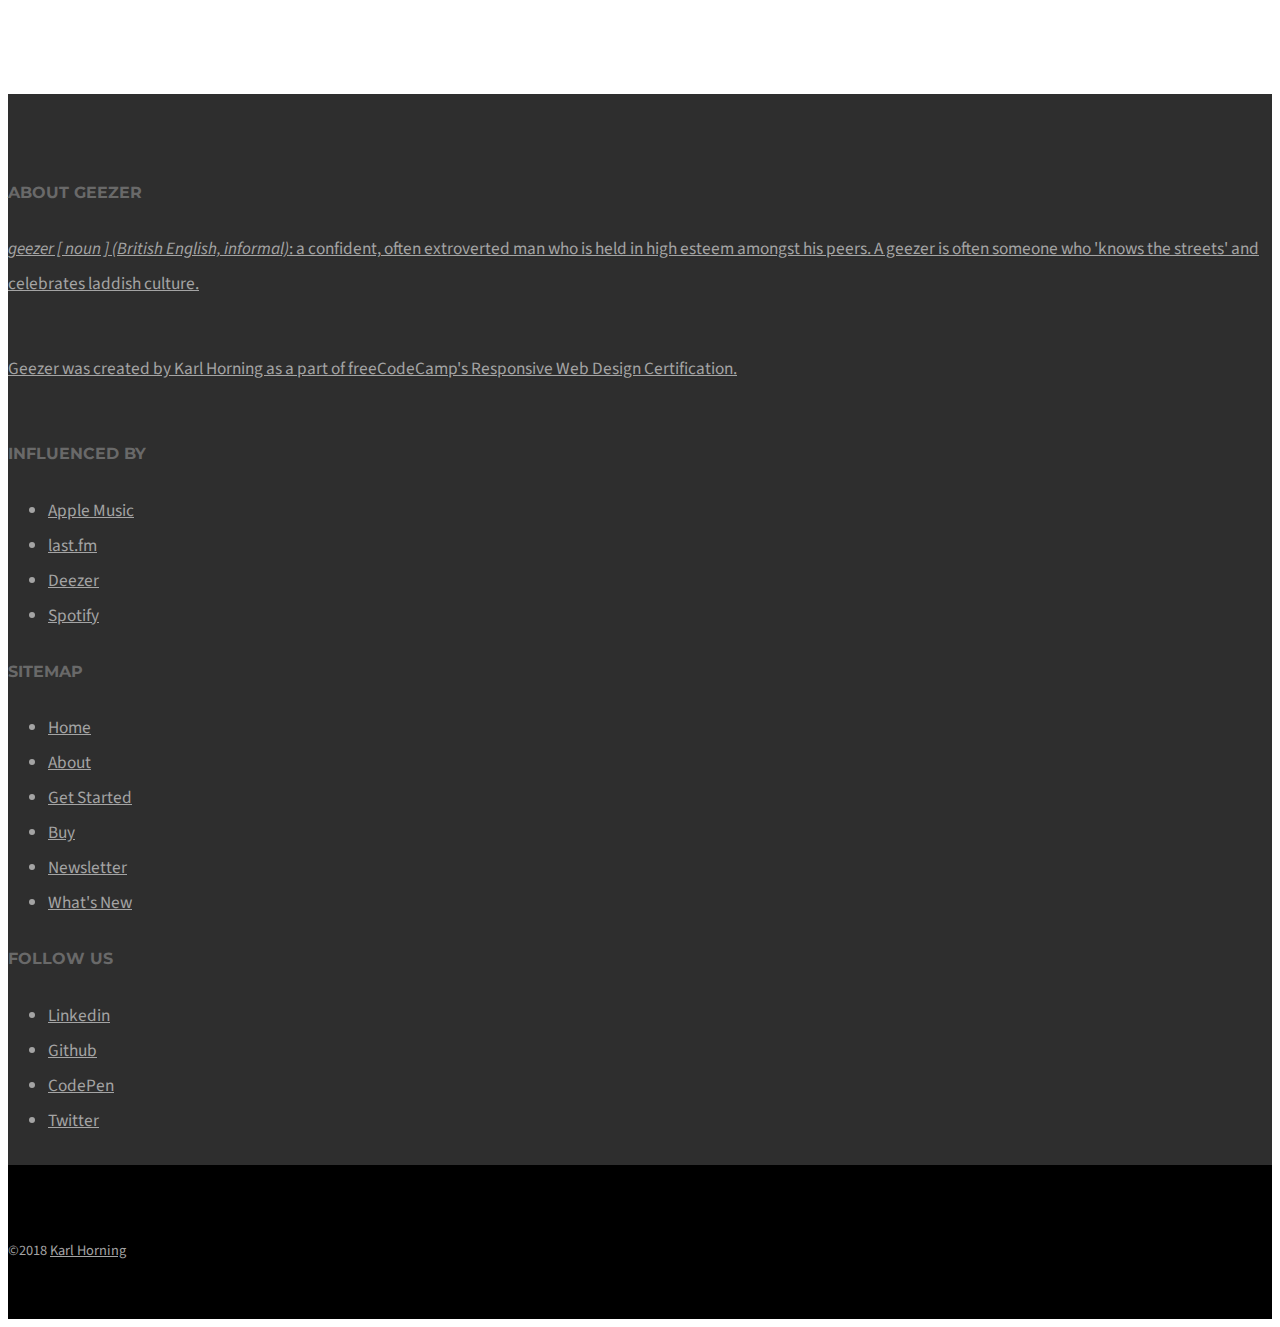
==== commit c43a54fd: "Logo modified" ====
--- a/index.html
+++ b/index.html
@@ -15,8 +15,7 @@
             <nav id="nav-bar" class="navbar sticky-top navbar-expand-lg">
                 <div class="container">
                         <a class="navbar-brand" href="index.html">
-                            <img id="header-img" class="d-inline-block align-top" src="resources/img/geezer-geeza-logo.svg" width="30" height="30" alt="Geezer logo">
-                            EEZER
+                            <img id="header-img" class="d-inline-block align-top" src="resources/img/geezer-logo.svg" width="30" height="30" alt="Geezer logo">EEZER
                         </a>
                     <button class="navbar-toggler" type="button" data-toggle="collapse" data-target="#navbarNav" aria-controls="navbarNav" aria-expanded="false" aria-label="Toggle navigation">
                         <span class="navbar-toggler-icon"></span>
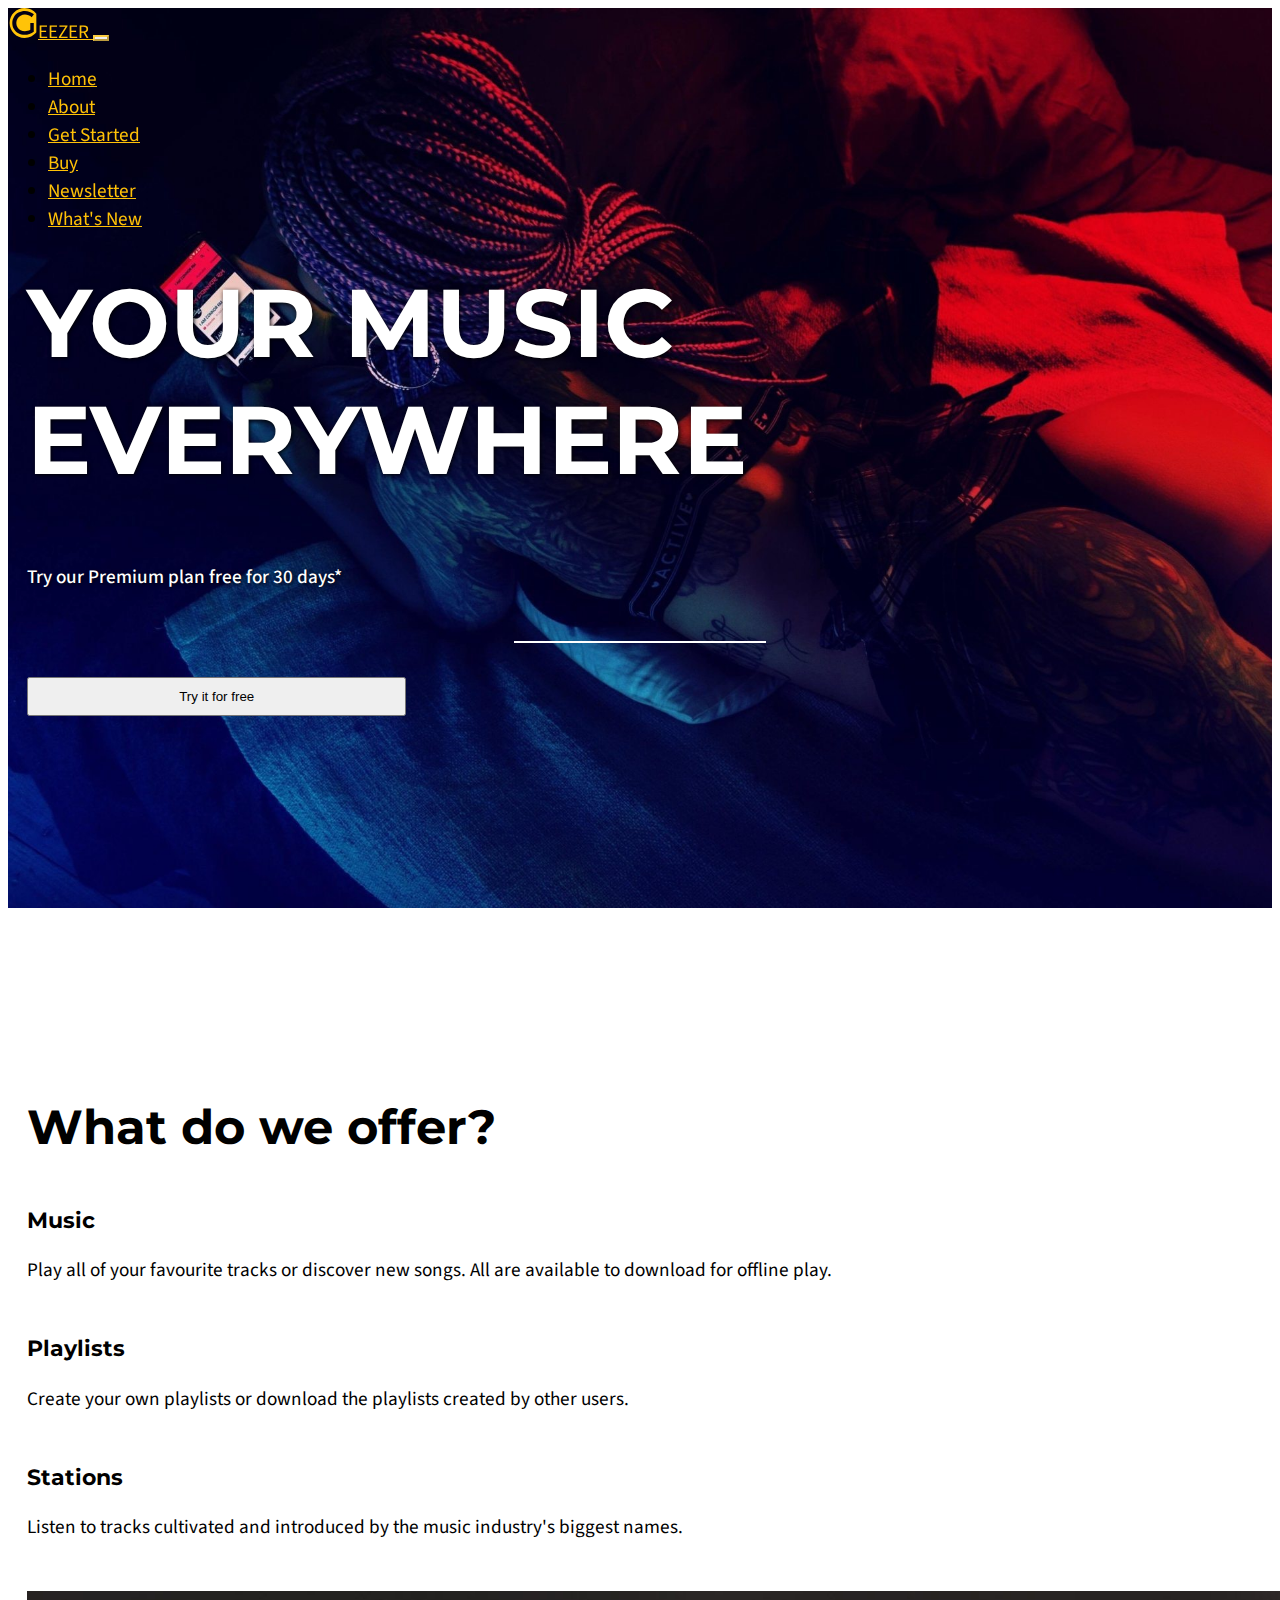
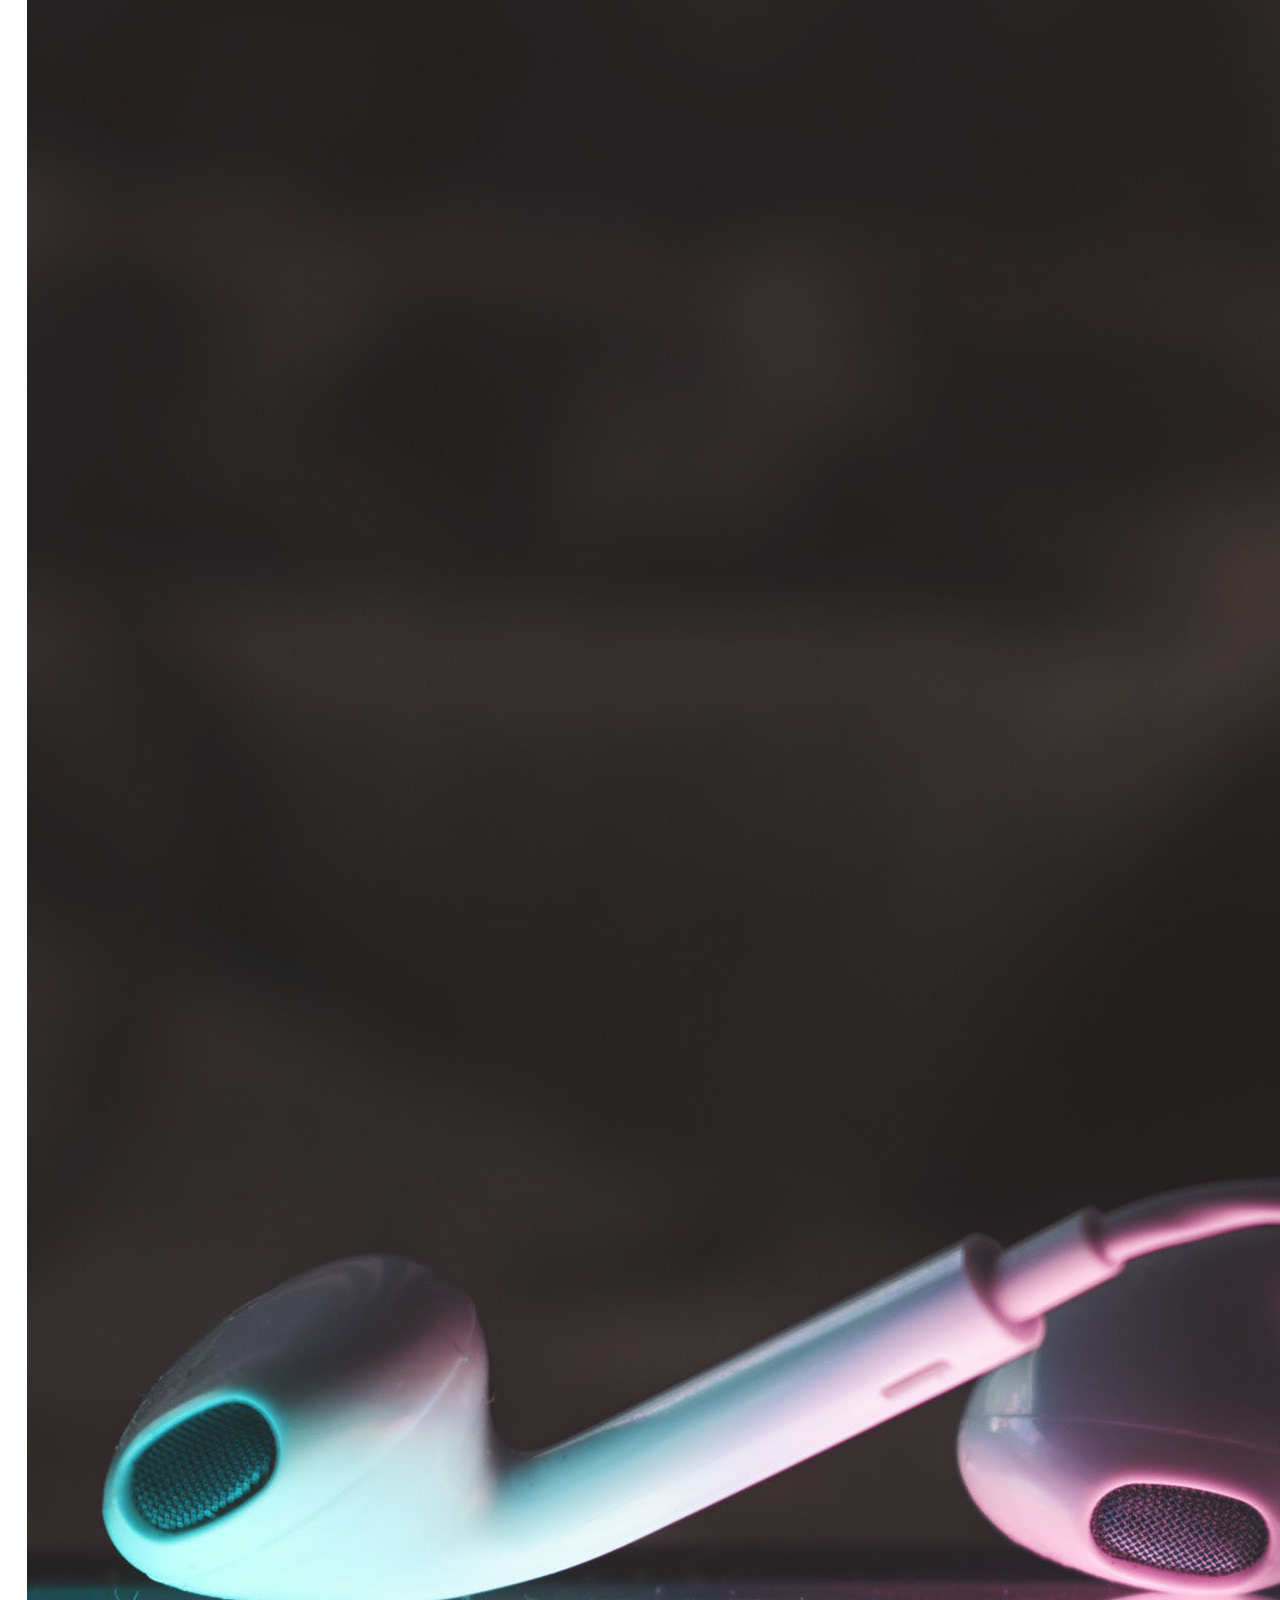
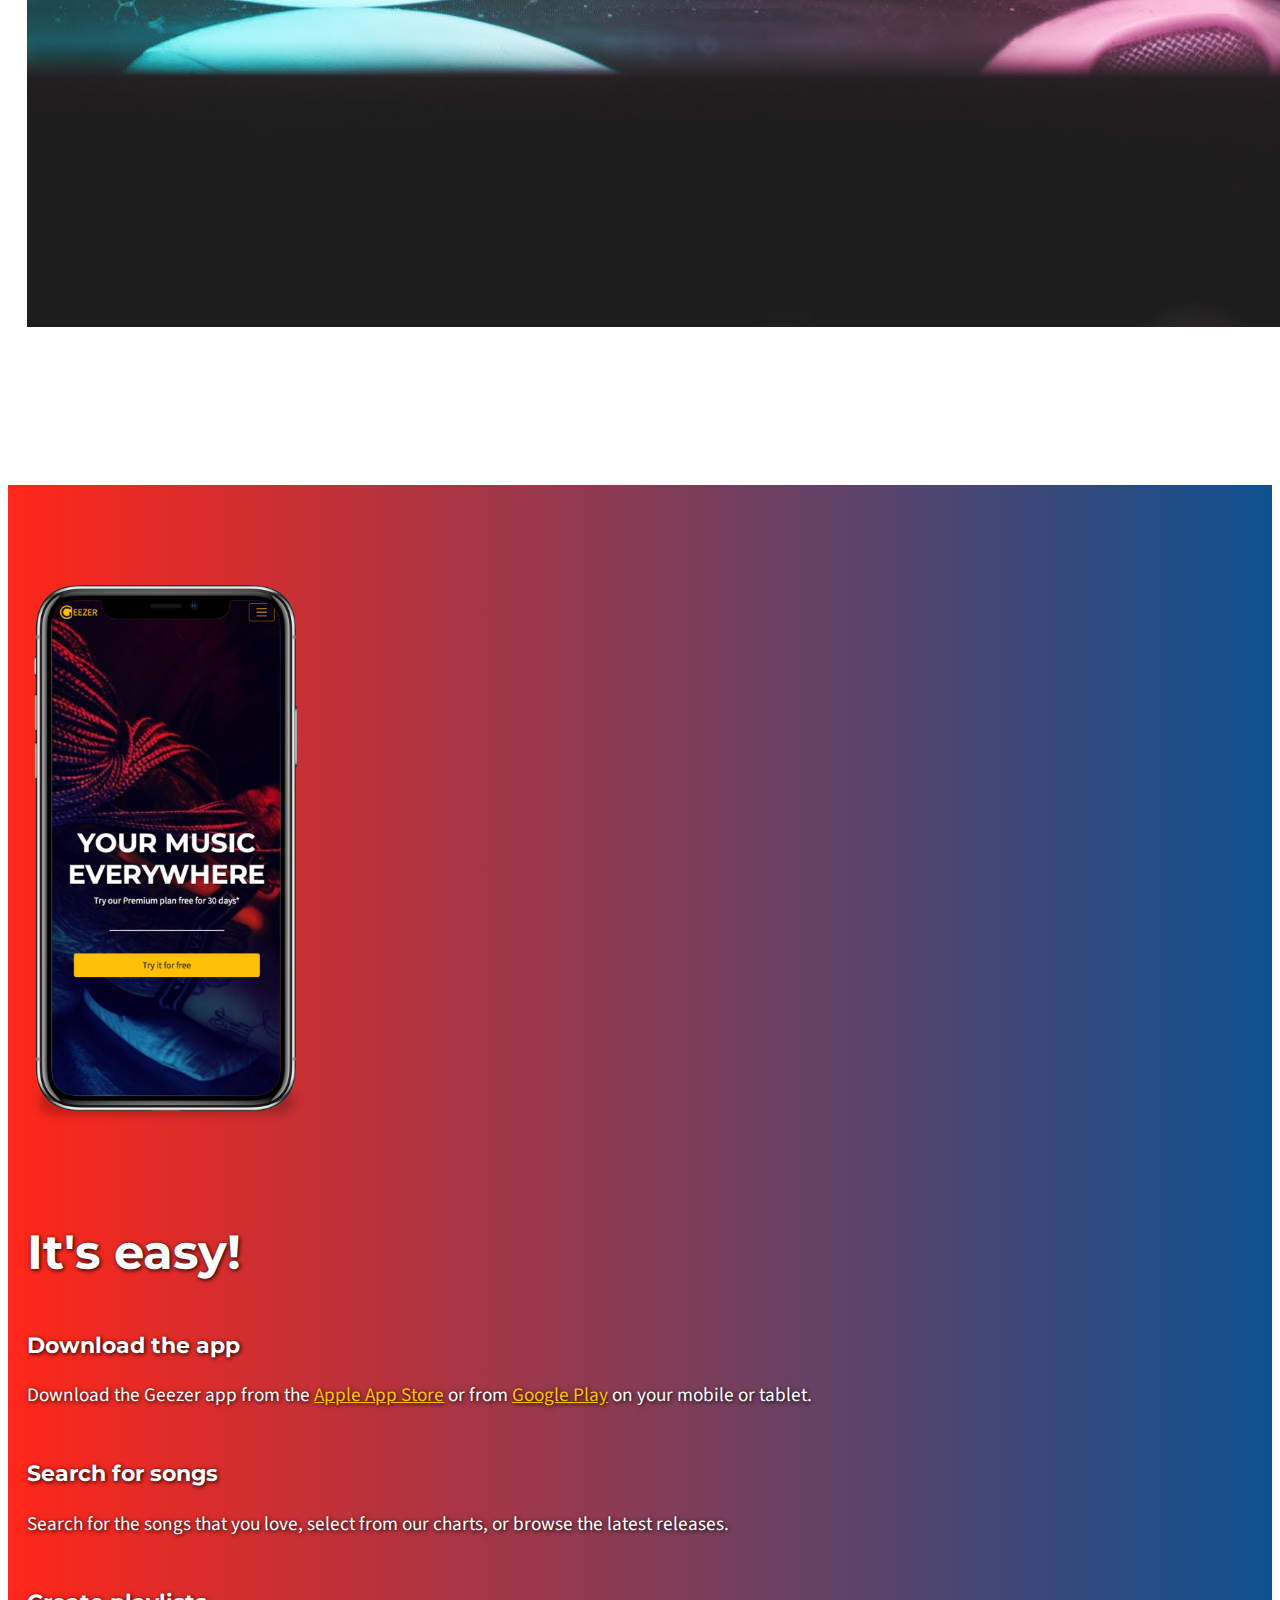
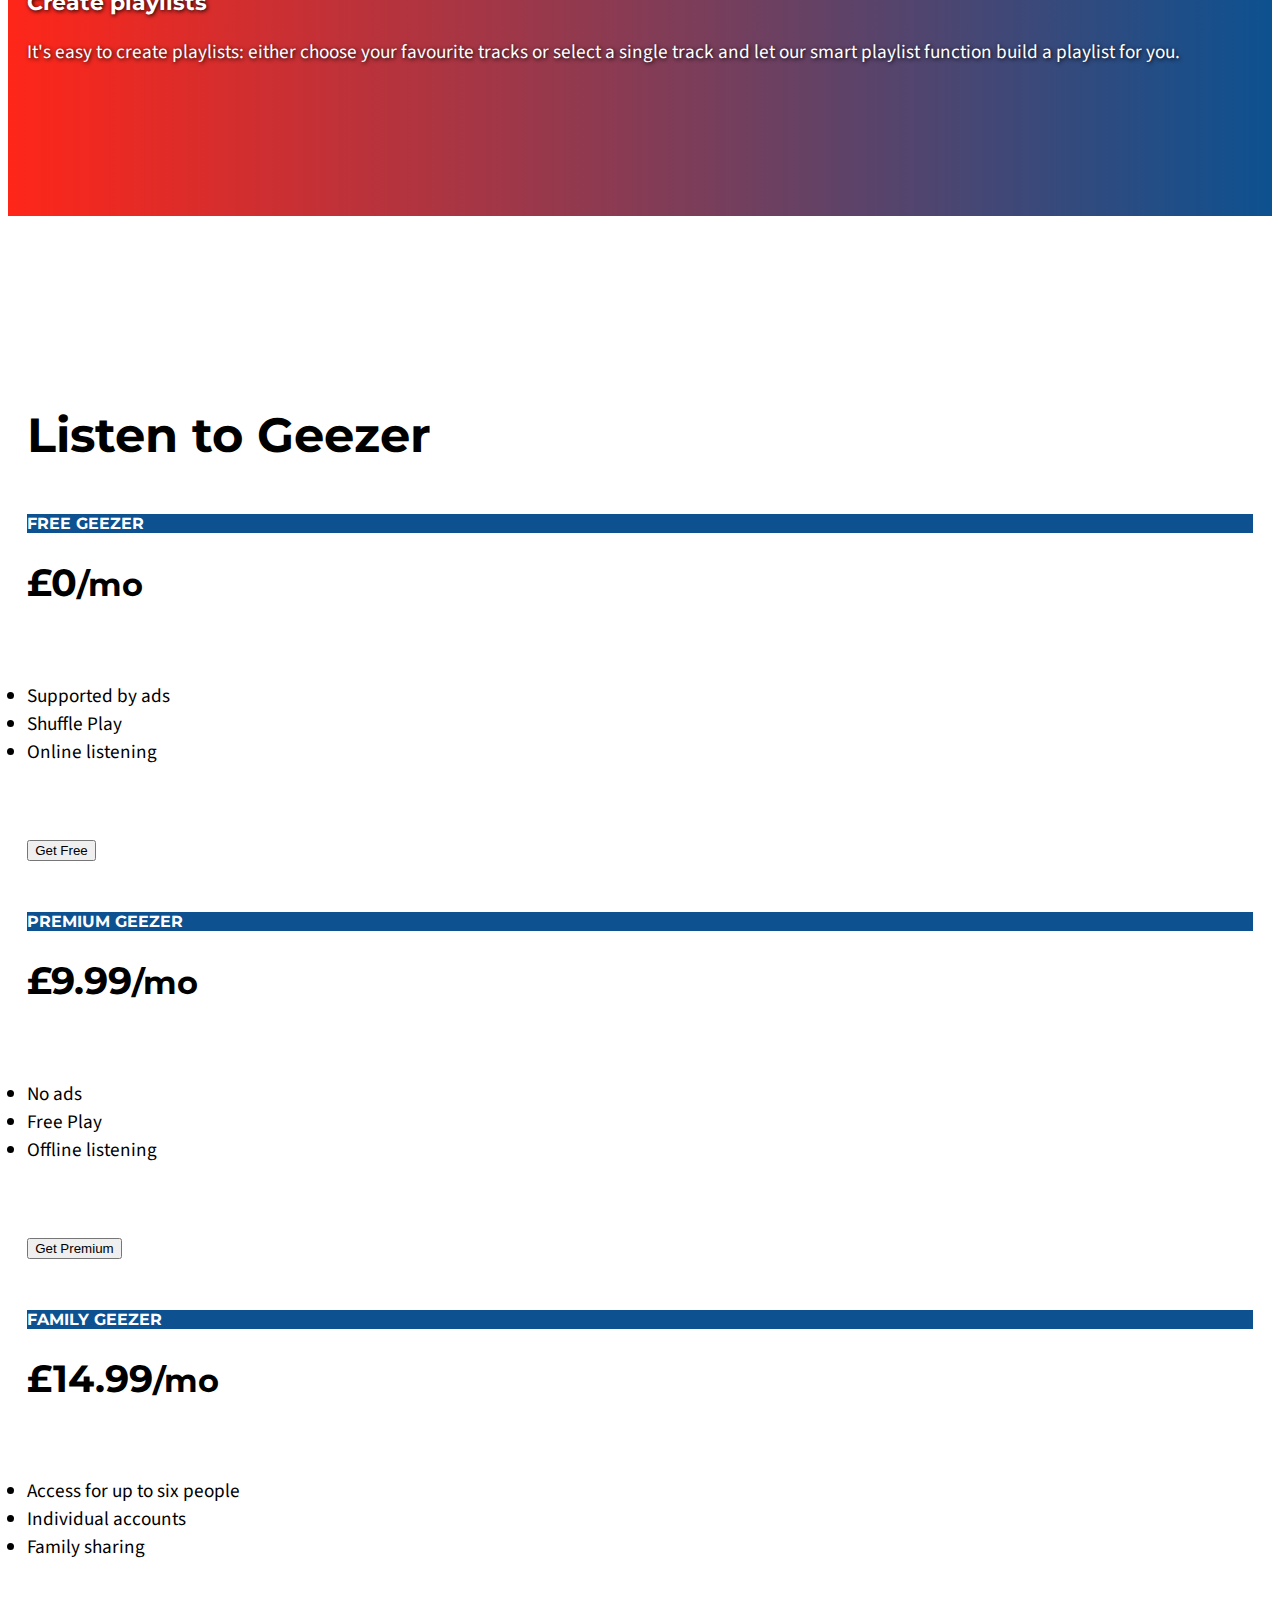
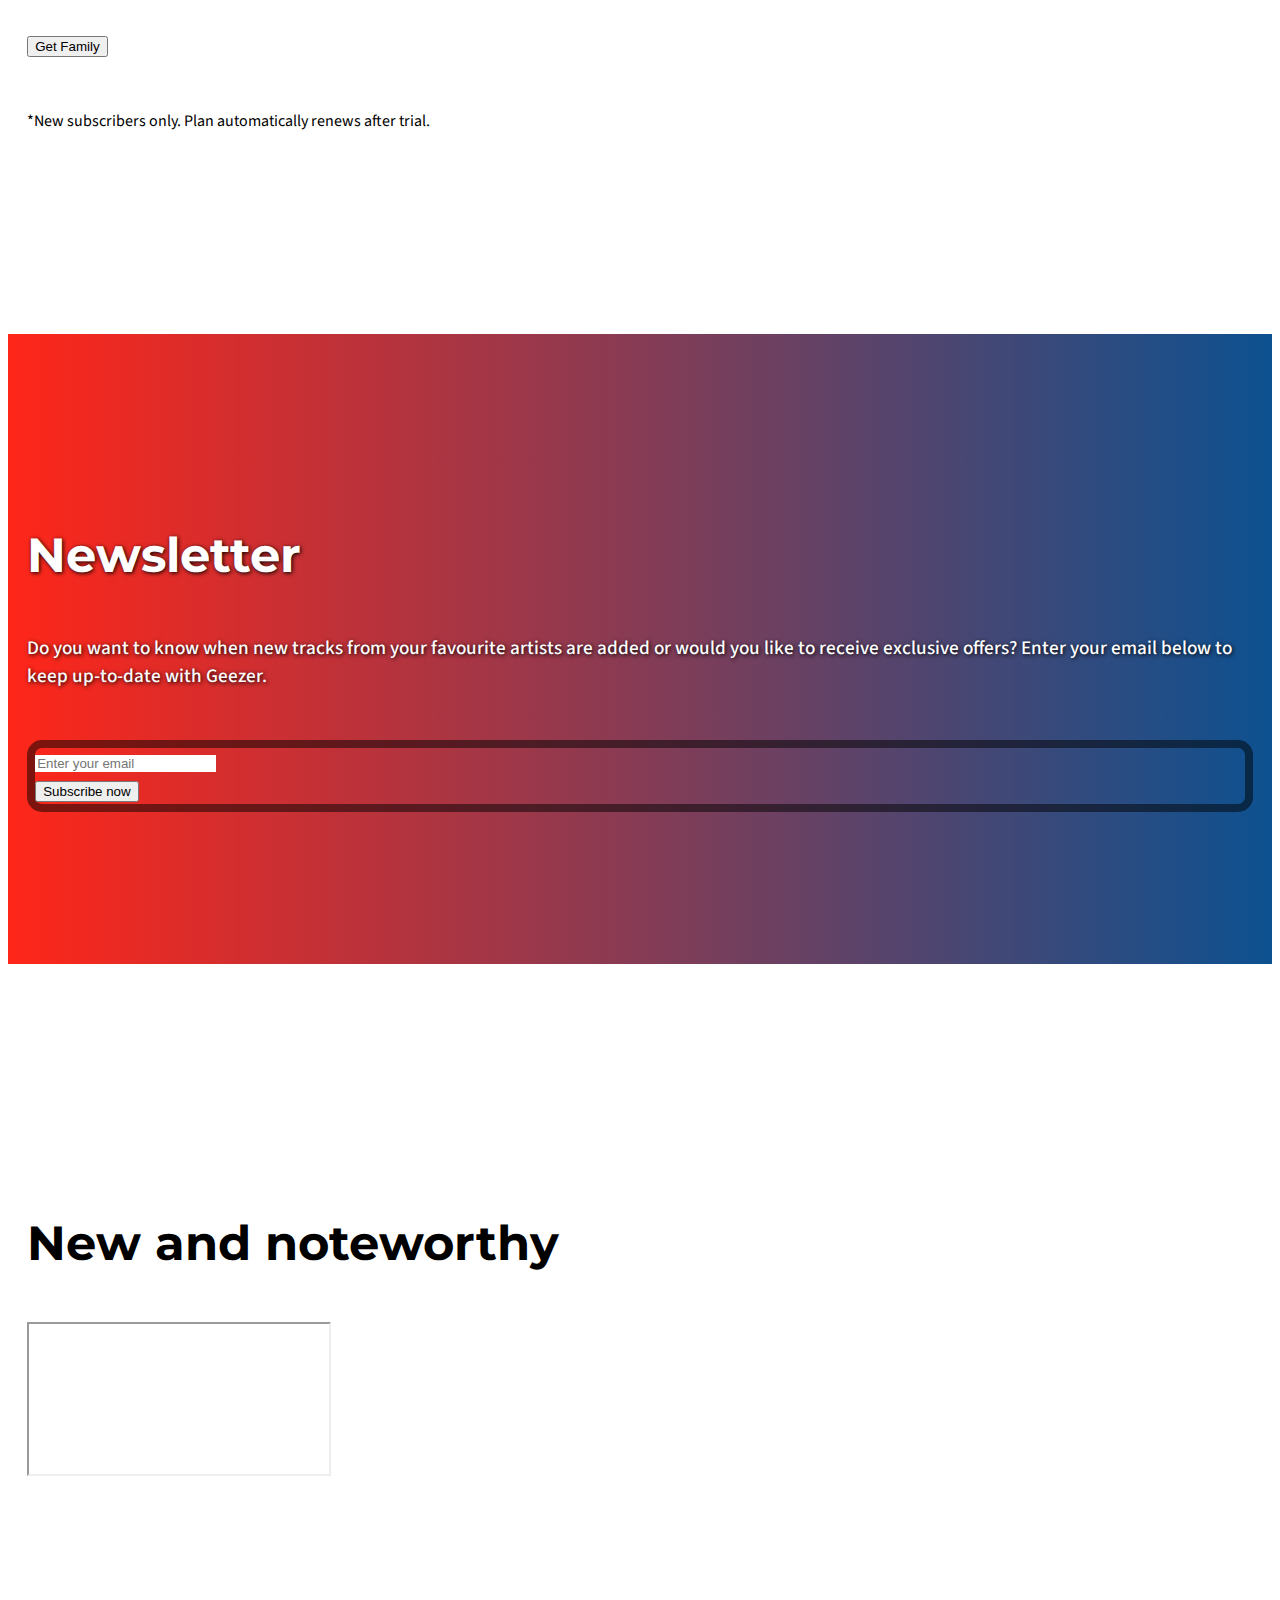
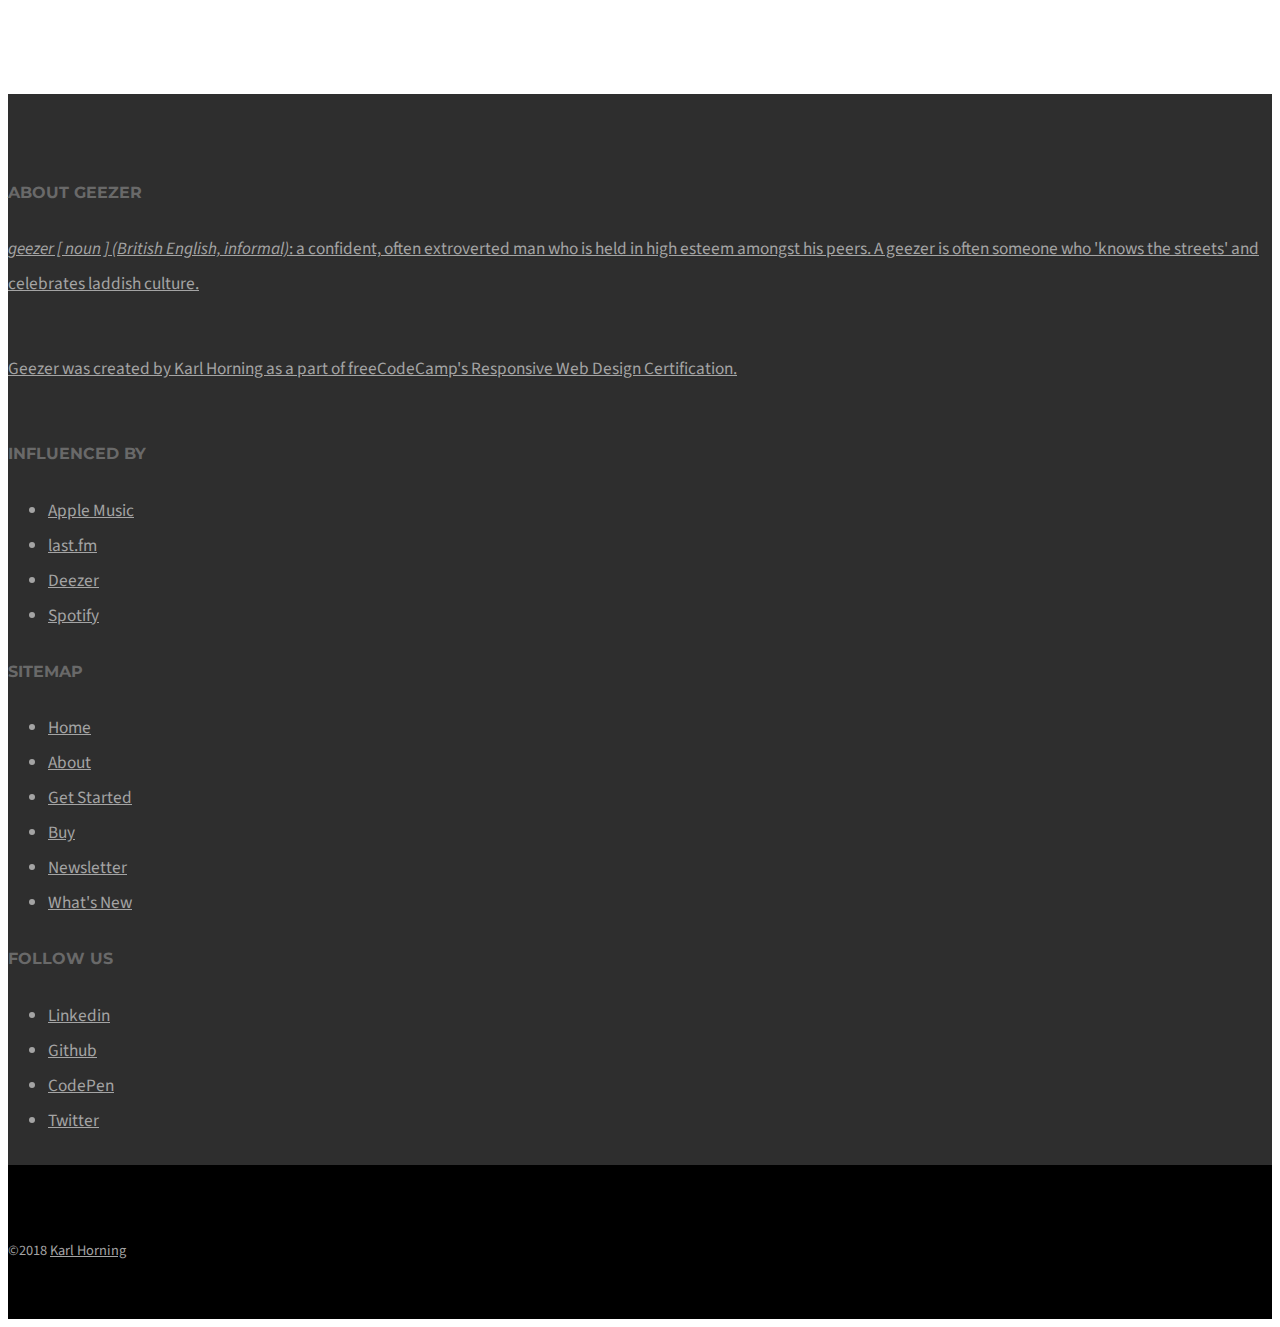
==== commit a8516f50: "Phone showing mobile site updated; alt tag updated to reflect image content" ====
--- a/index.html
+++ b/index.html
@@ -70,7 +70,7 @@
                         <p>Listen to tracks cultivated and introduced by the music industry's biggest names.</p>
                     </div>
                     <div class="col-md-6">
-                        <img class="img-fluid" src="resources/img/earphones-earpods-justifyyourlove-802958-th.jpg" alt="">
+                        <img class="img-fluid" src="resources/img/earphones-earpods-justifyyourlove-802958-th.jpg" alt="iPhone X showing the Geezer site">
                     </div>
                 </div>
             </div>
@@ -80,7 +80,7 @@
             <div class="container">
                 <div class="row">
                     <div class="col-md-6 text-center">
-                        <img class="img-fluid mg-50" src="resources/img/iphonex-mockup-1.png" alt="">
+                        <img class="mg-50" src="resources/img/iphone-x-mockup.svg" alt="" height="540px">
                     </div>
                     <div class="col-md-6">
                         <h2>It's easy!</h2>
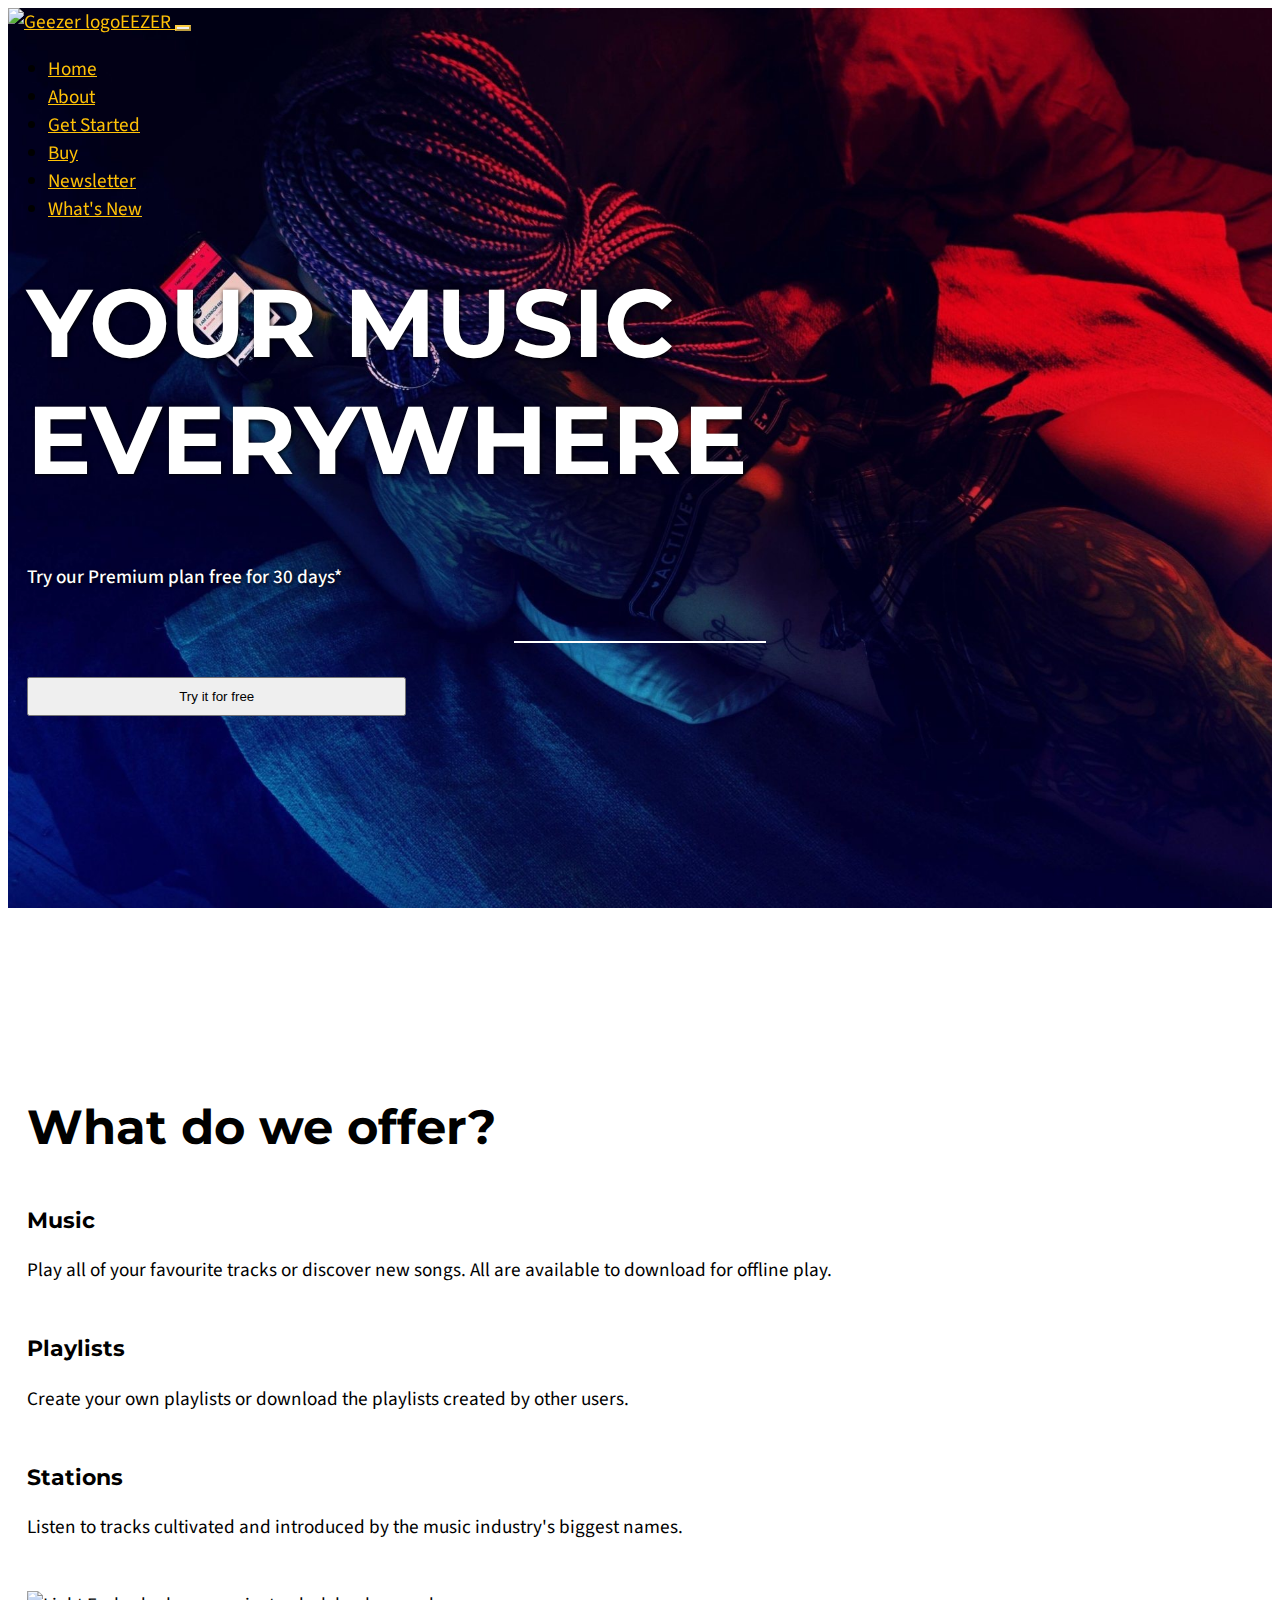
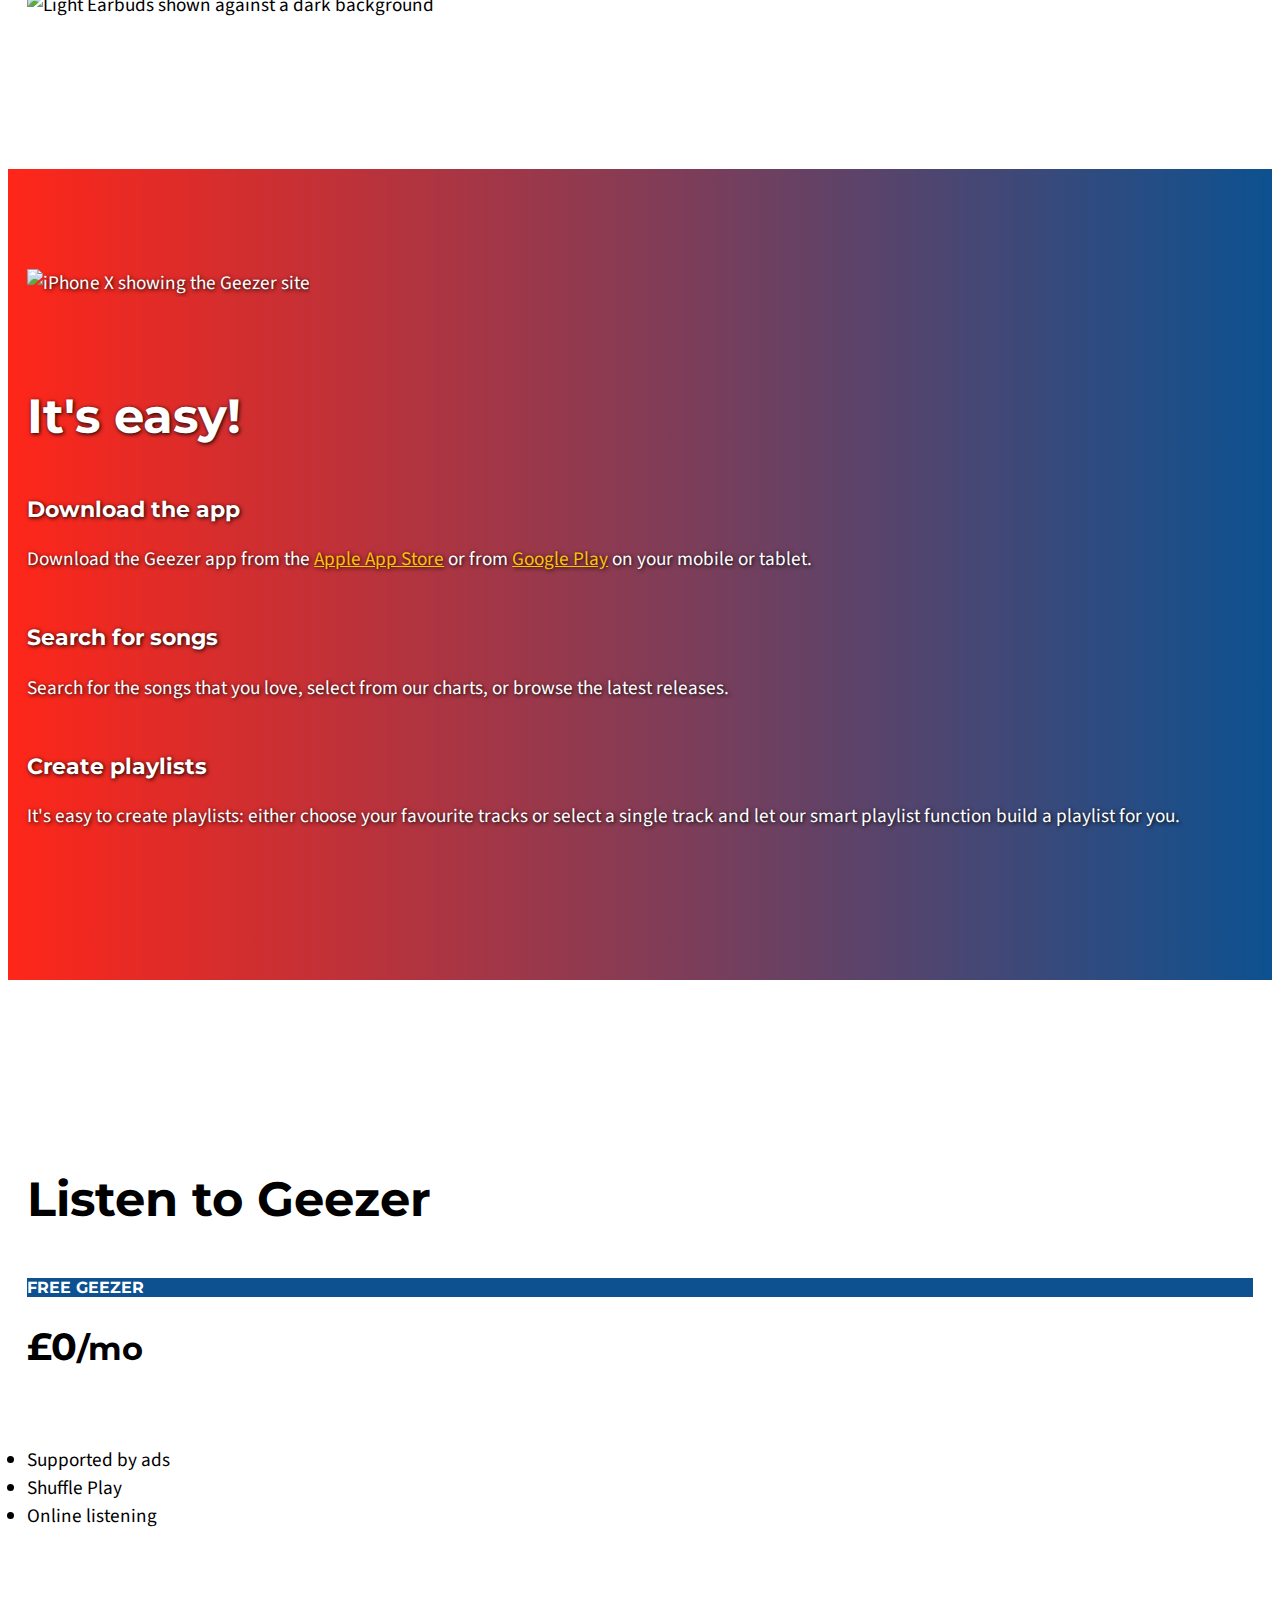
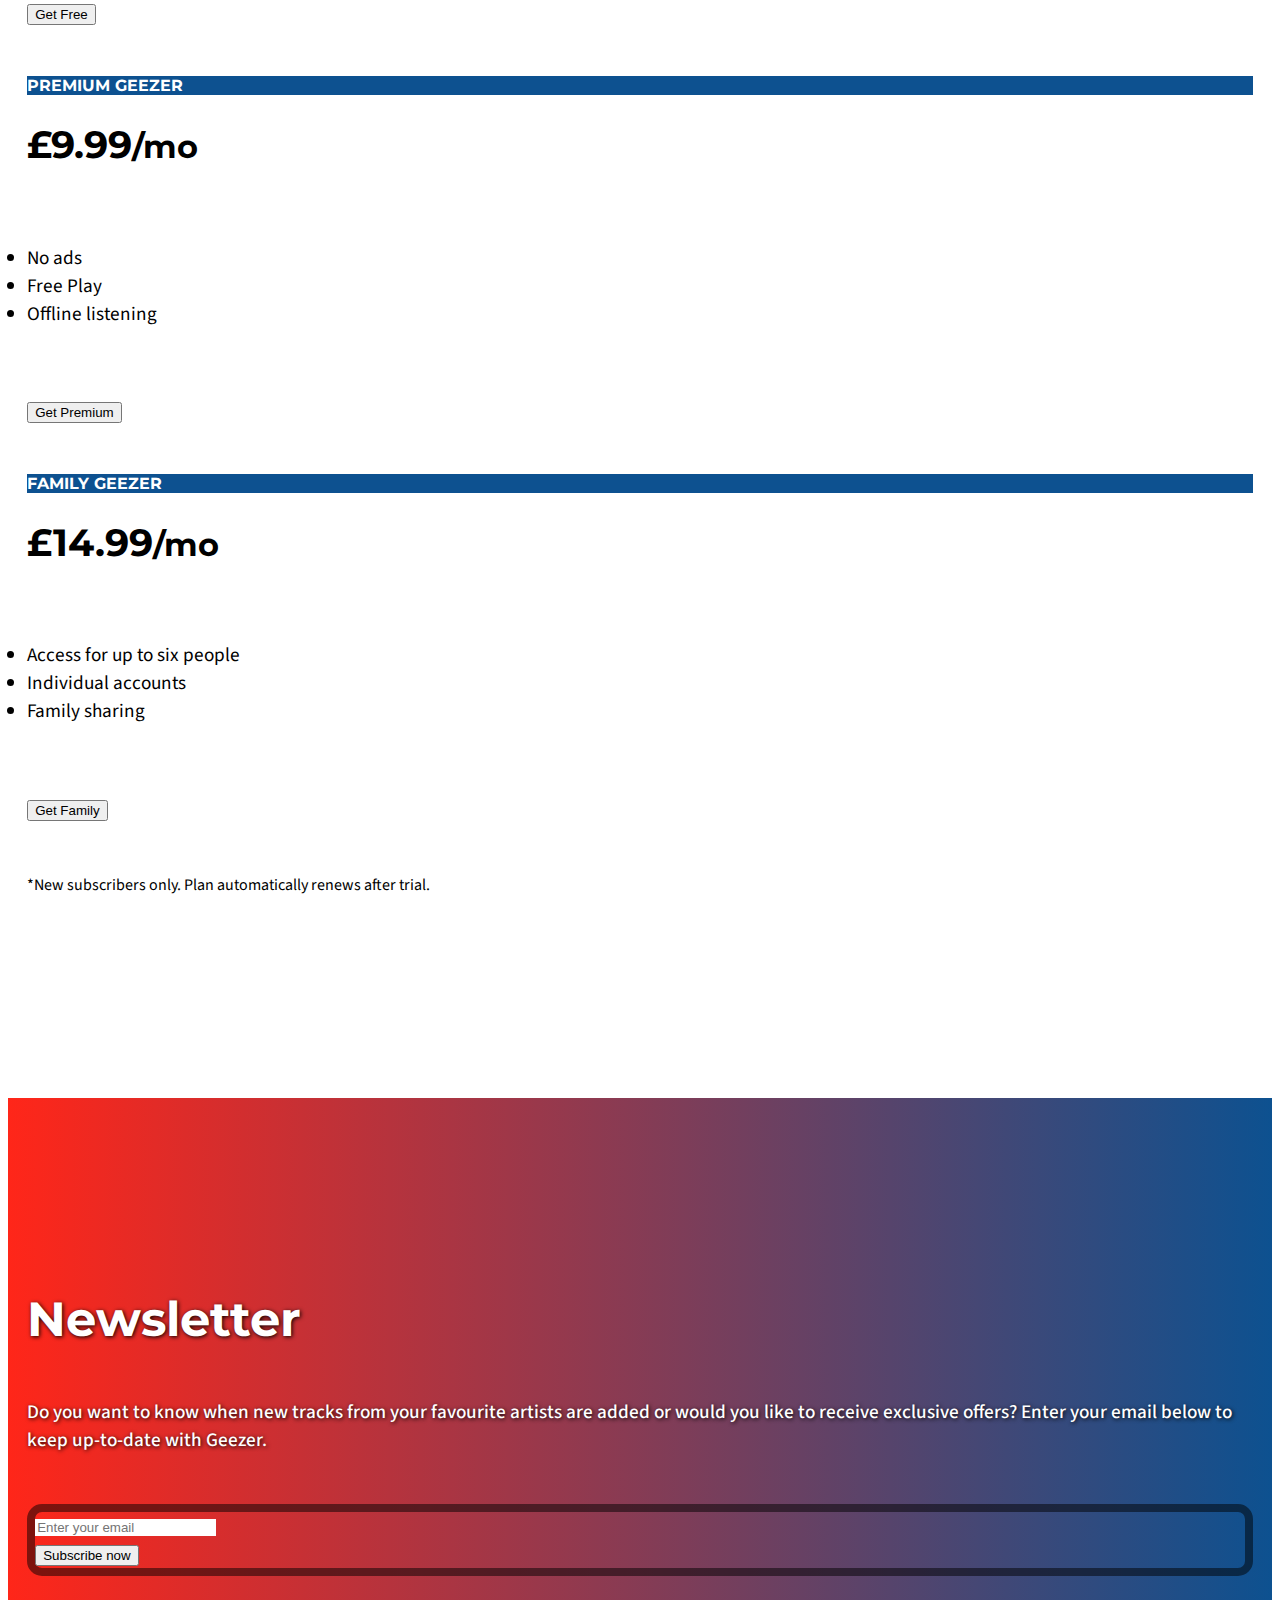
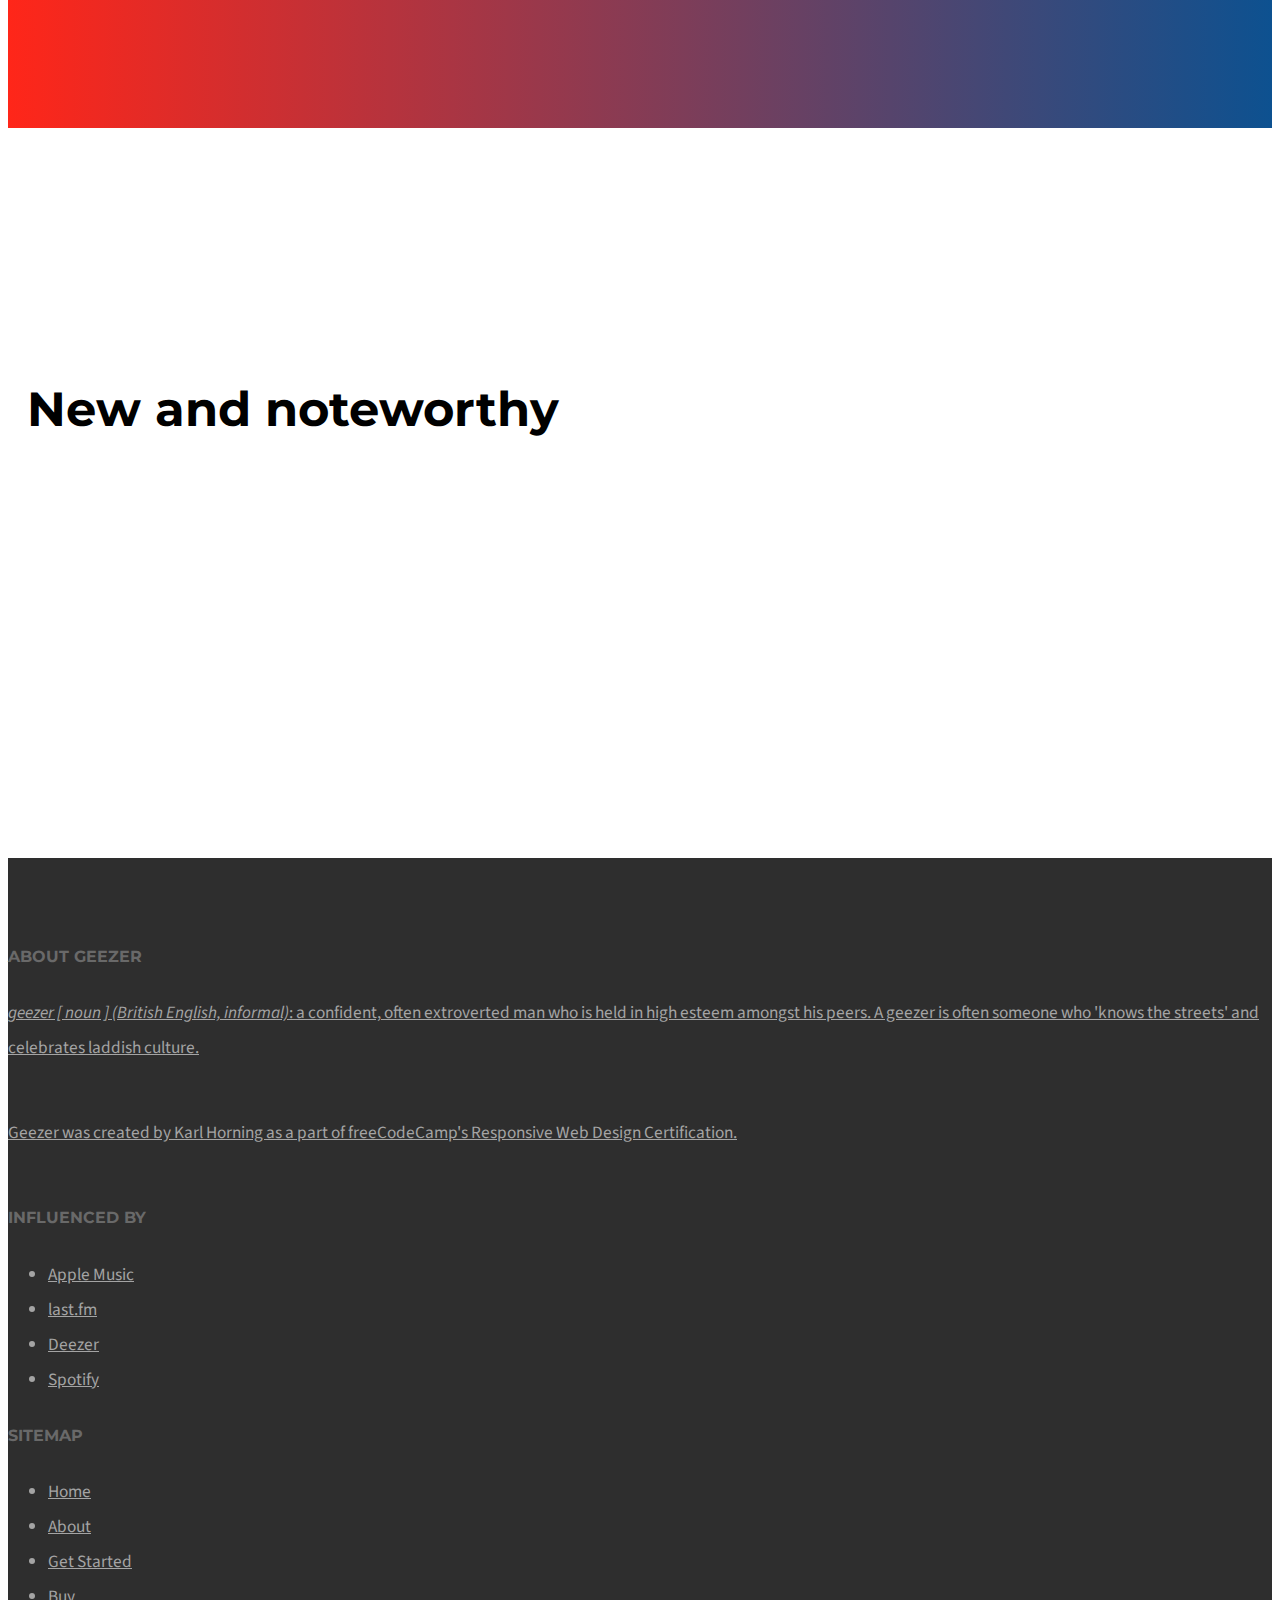
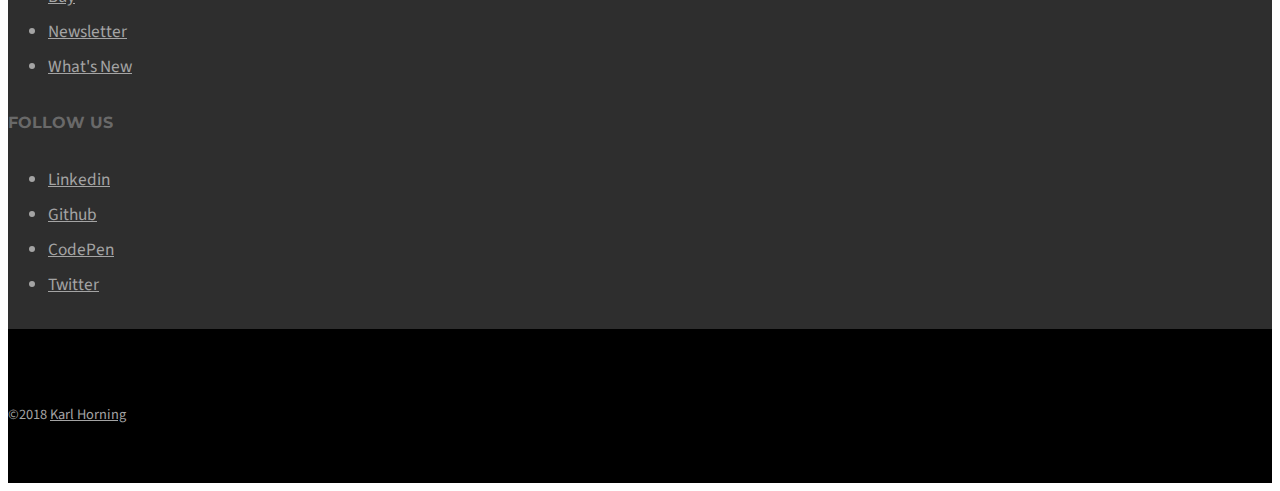
==== commit fbd4ac81: "freeCodeCamp tests removed (all passed); spelling mistake removed from script.js comment; test style" ====
--- a/index.html
+++ b/index.html
@@ -15,7 +15,7 @@
             <nav id="nav-bar" class="navbar sticky-top navbar-expand-lg">
                 <div class="container">
                         <a class="navbar-brand" href="index.html">
-                            <img id="header-img" class="d-inline-block align-top" src="resources/img/geezer-logo.svg" width="30" height="30" alt="Geezer logo">EEZER
+                            <img id="header-img" class="d-inline-block align-top" src="https://s3.eu-west-2.amazonaws.com/karls-freecodecamp-assets/geezer-logo.svg" width="30" height="30" alt="Geezer logo">EEZER
                         </a>
                     <button class="navbar-toggler" type="button" data-toggle="collapse" data-target="#navbarNav" aria-controls="navbarNav" aria-expanded="false" aria-label="Toggle navigation">
                         <span class="navbar-toggler-icon"></span>
@@ -70,7 +70,7 @@
                         <p>Listen to tracks cultivated and introduced by the music industry's biggest names.</p>
                     </div>
                     <div class="col-md-6">
-                        <img class="img-fluid" src="resources/img/earphones-earpods-justifyyourlove-802958-th.jpg" alt="iPhone X showing the Geezer site">
+                        <img class="img-fluid" src="https://s3.eu-west-2.amazonaws.com/karls-freecodecamp-assets/earphones-earpods-justifyyourlove-802958-th.jpg" alt="Light Earbuds shown against a dark background">
                     </div>
                 </div>
             </div>
@@ -80,7 +80,7 @@
             <div class="container">
                 <div class="row">
                     <div class="col-md-6 text-center">
-                        <img class="mg-50" src="resources/img/iphone-x-mockup.svg" alt="" height="540px">
+                        <img class="mg-50" src="https://s3.eu-west-2.amazonaws.com/karls-freecodecamp-assets/iphone-x-mockup.svg" alt="iPhone X showing the Geezer site" height="540px">
                     </div>
                     <div class="col-md-6">
                         <h2>It's easy!</h2>
@@ -175,7 +175,7 @@
                             <div class="input-group mb-3">
                                 <input type="email" id="email" name="email" class="form-control form-control-lg" placeholder="Enter your email" required>
                                 <div class="input-group-append">
-                                    <button id="submit" class="btn btn-warning btn-lg">Subscribe now</button>
+                                    <input id="submit" class="btn btn-warning btn-lg" type="submit" value="Subscribe now">
                                 </div>
                             </div>
                         </form>
@@ -190,7 +190,7 @@
                     <div class="col-md">
                         <h2>New and noteworthy</h2>
                         <div class="embed-responsive embed-responsive-16by9">
-                            <iframe id="video" class="embed-responsive-item" src="https://www.youtube.com/embed/zpOULjyy-n8?rel=0" allowfullscreen></iframe>
+                            <iframe id="video" class="embed-responsive-item" src="https://www.youtube.com/embed/PNodyijdG_E" frameborder="0" allow="autoplay; encrypted-media" allowfullscreen></iframe>
                         </div>
                     </div>
                 </div>
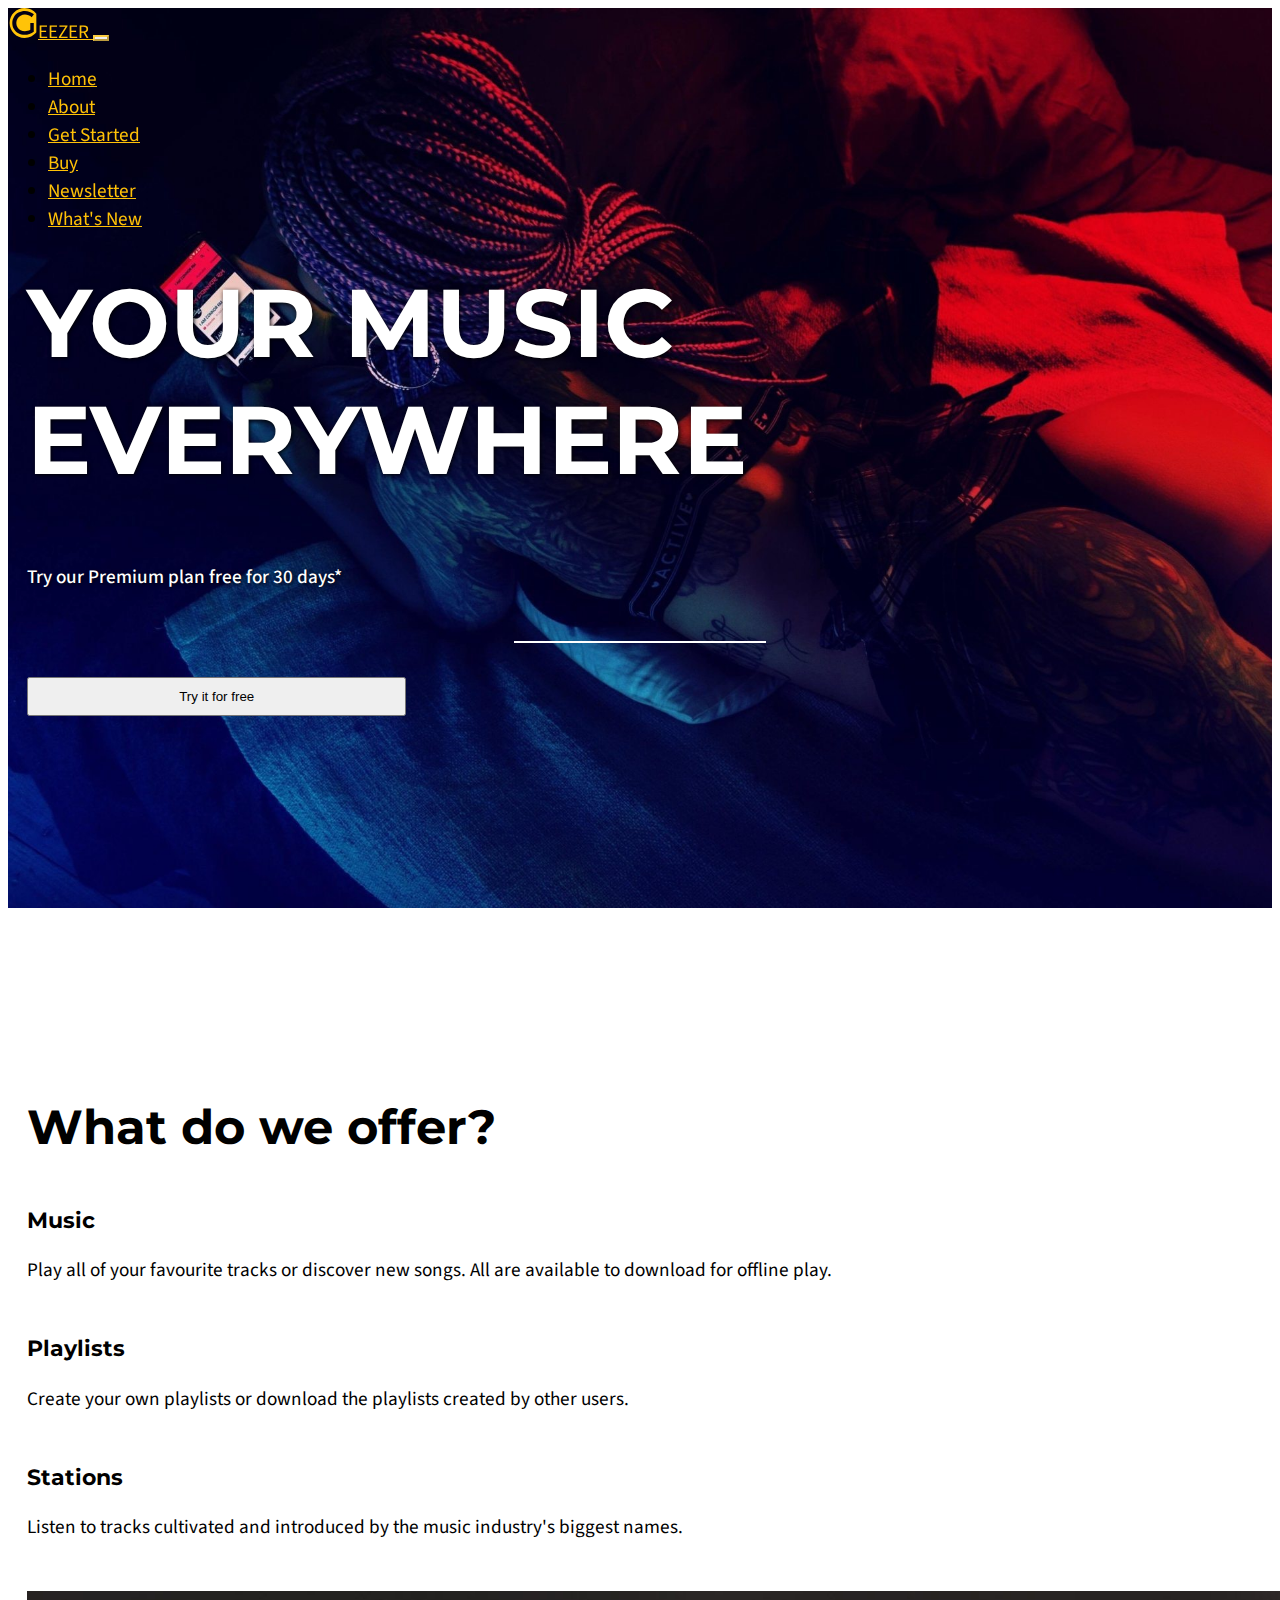
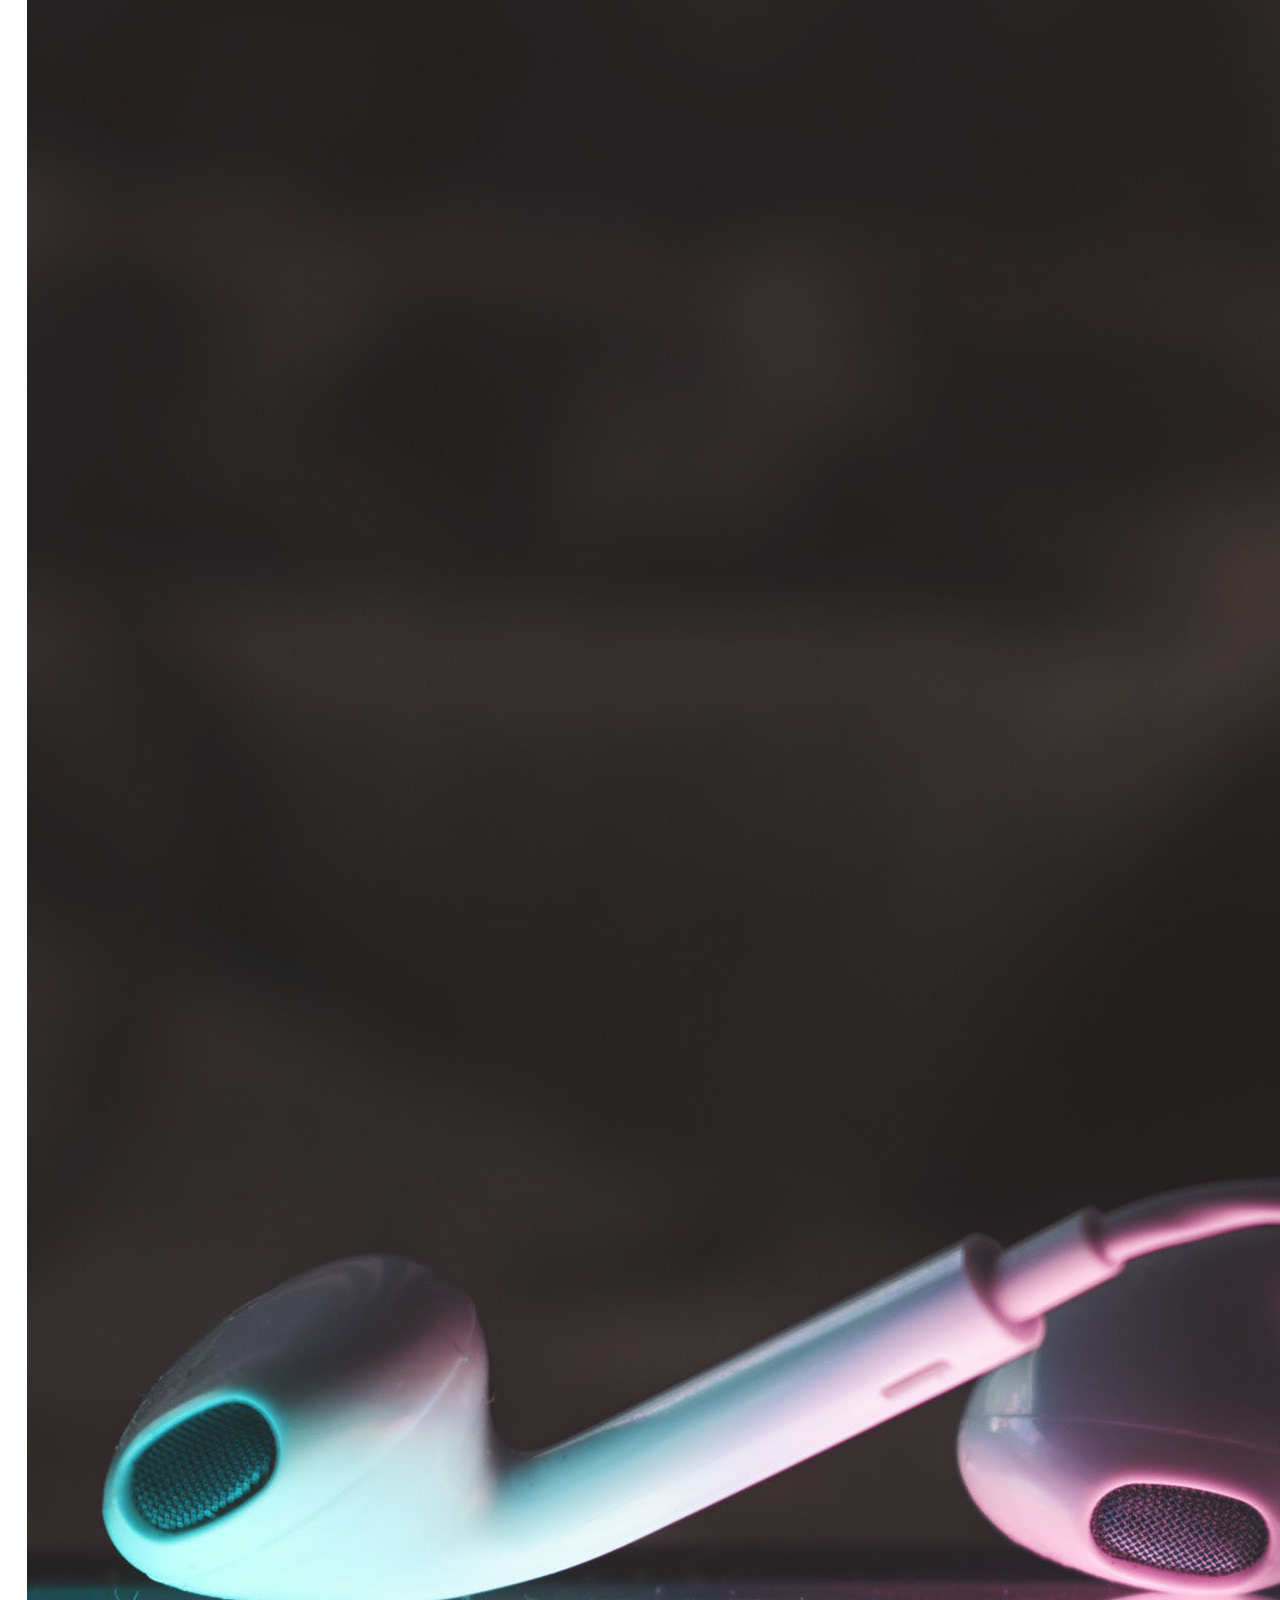
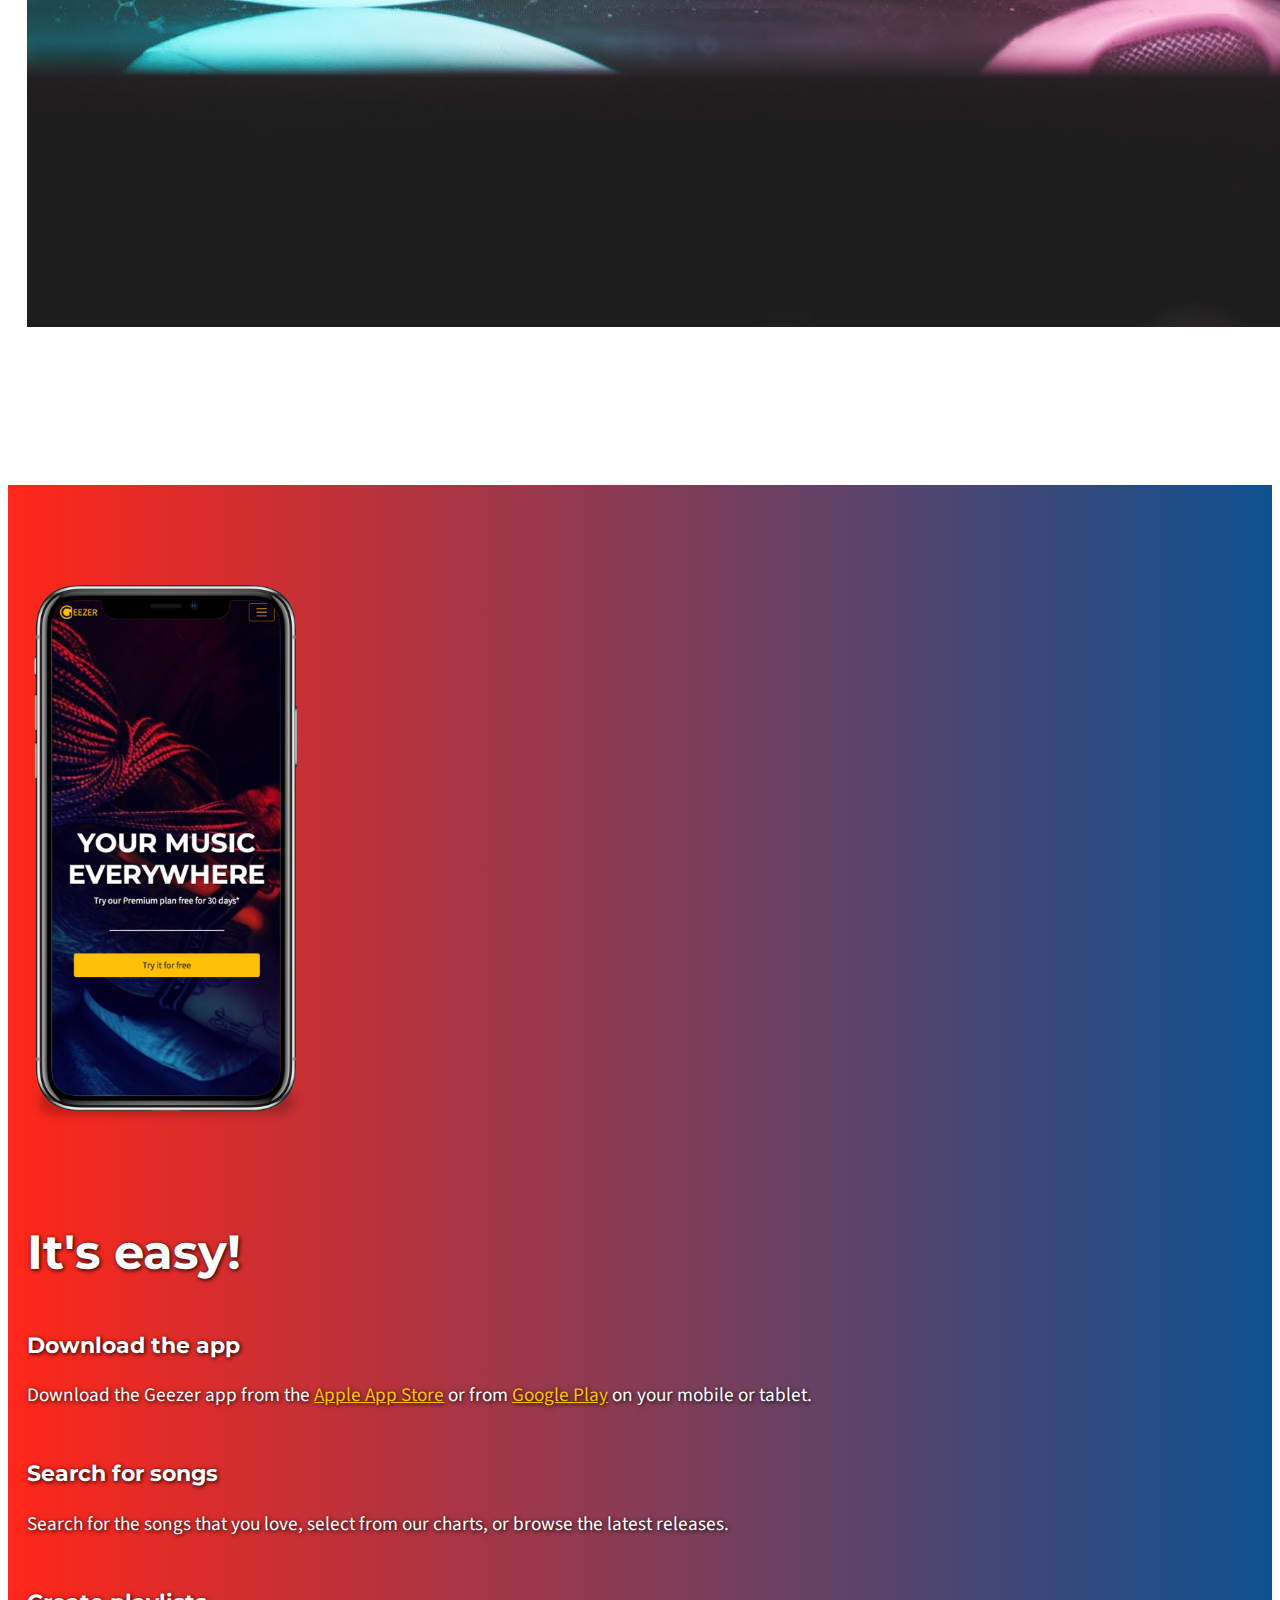
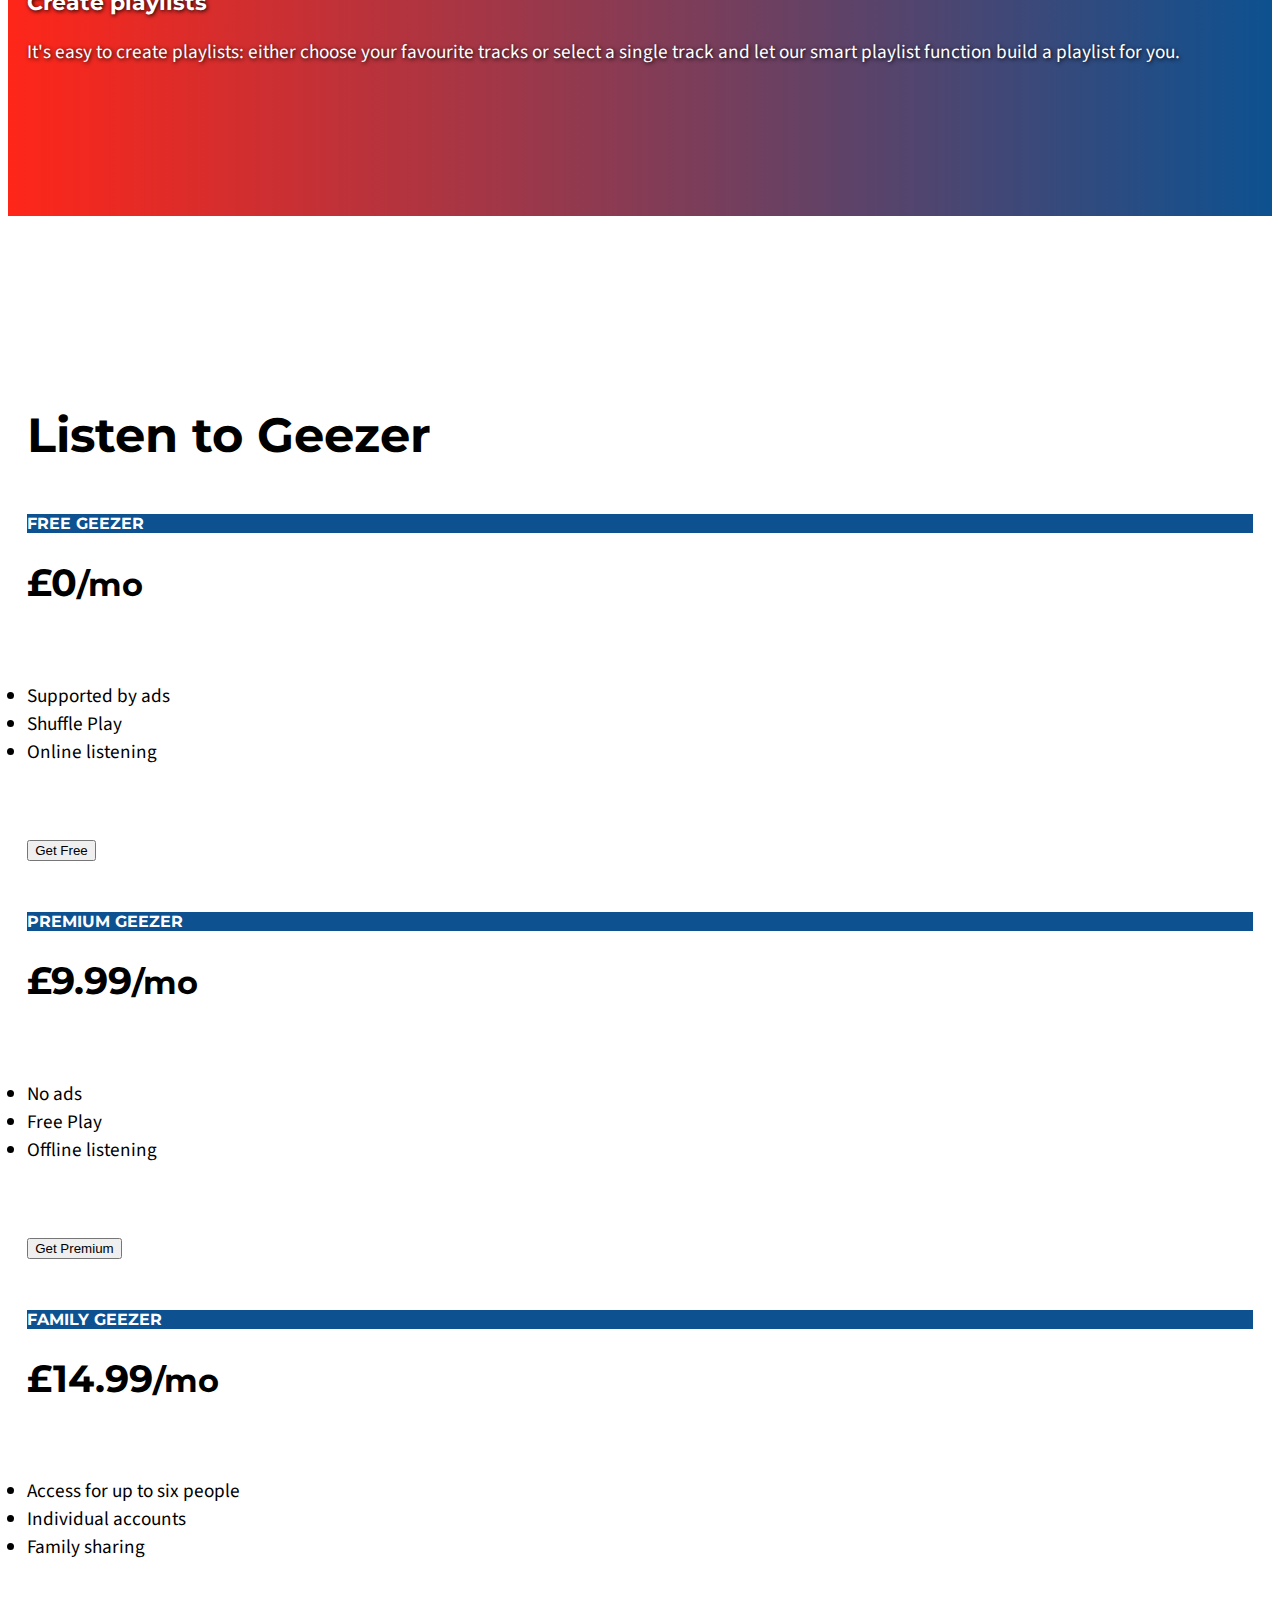
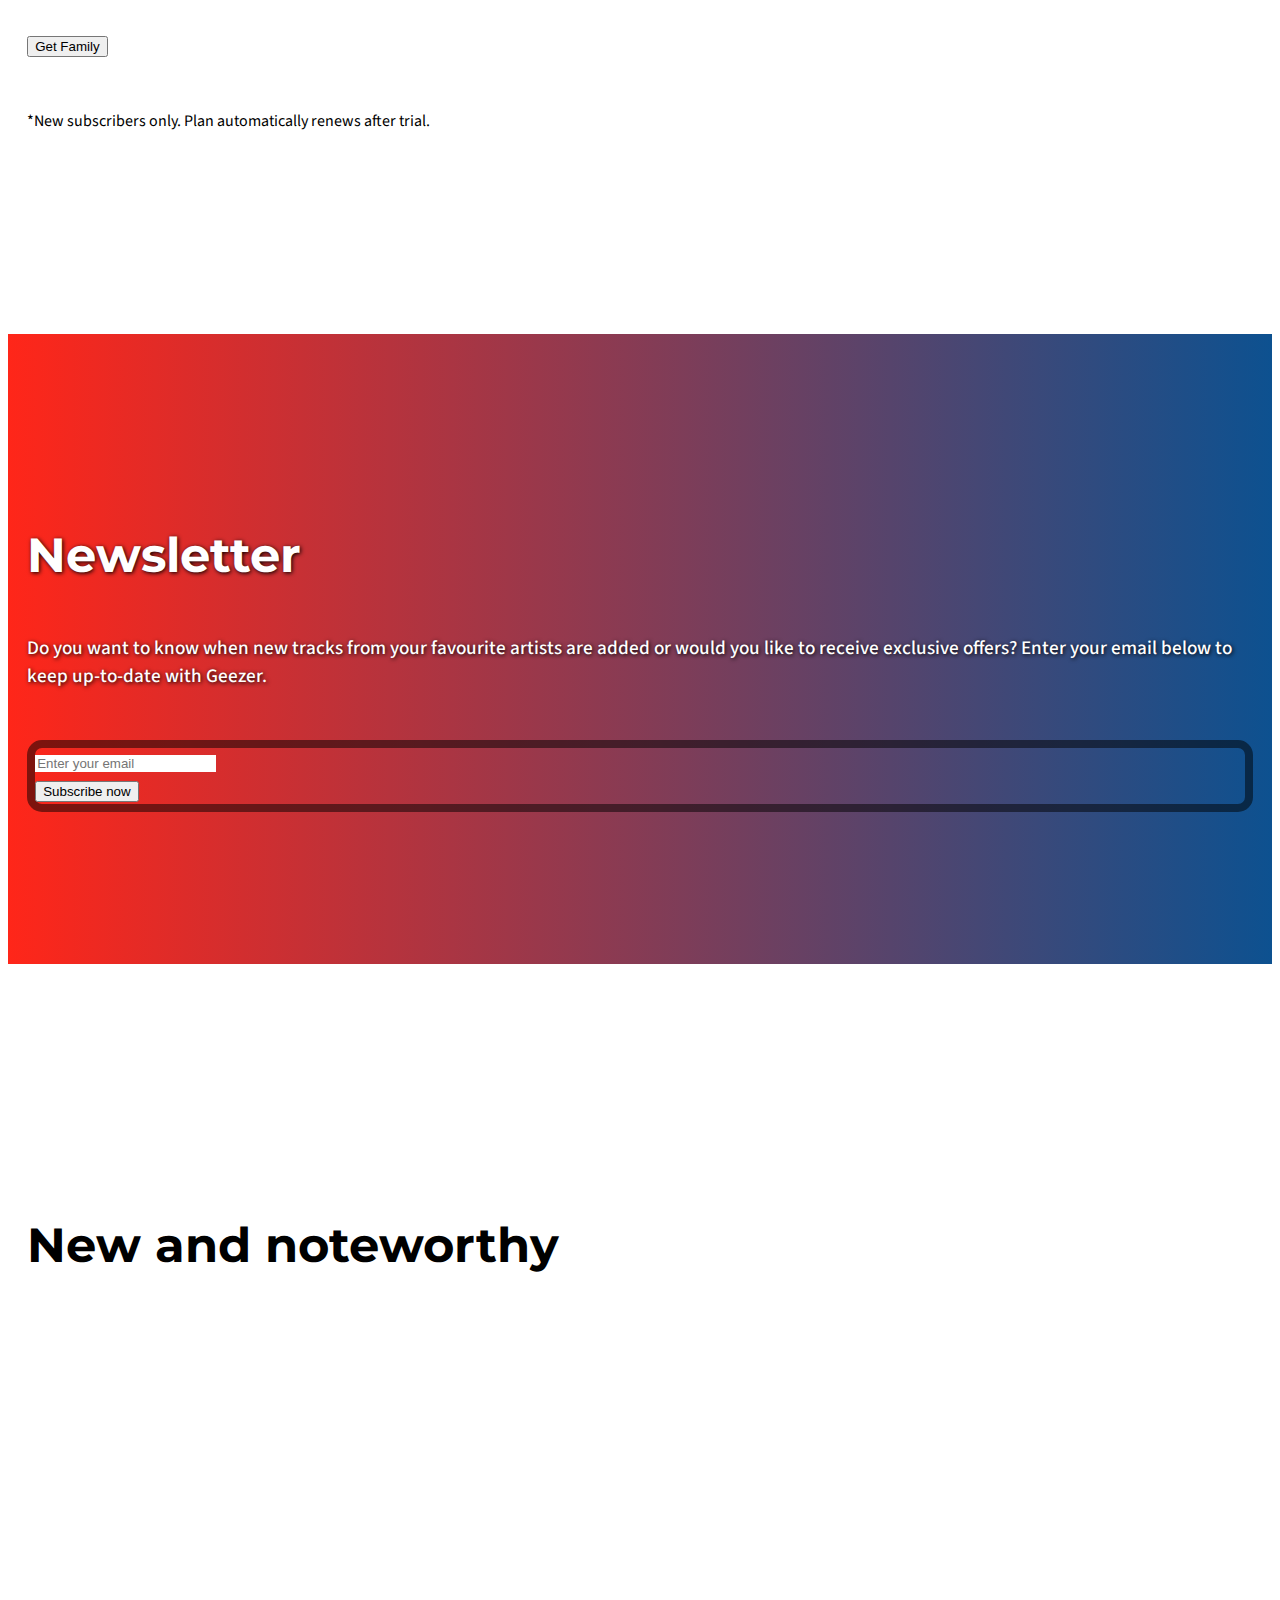
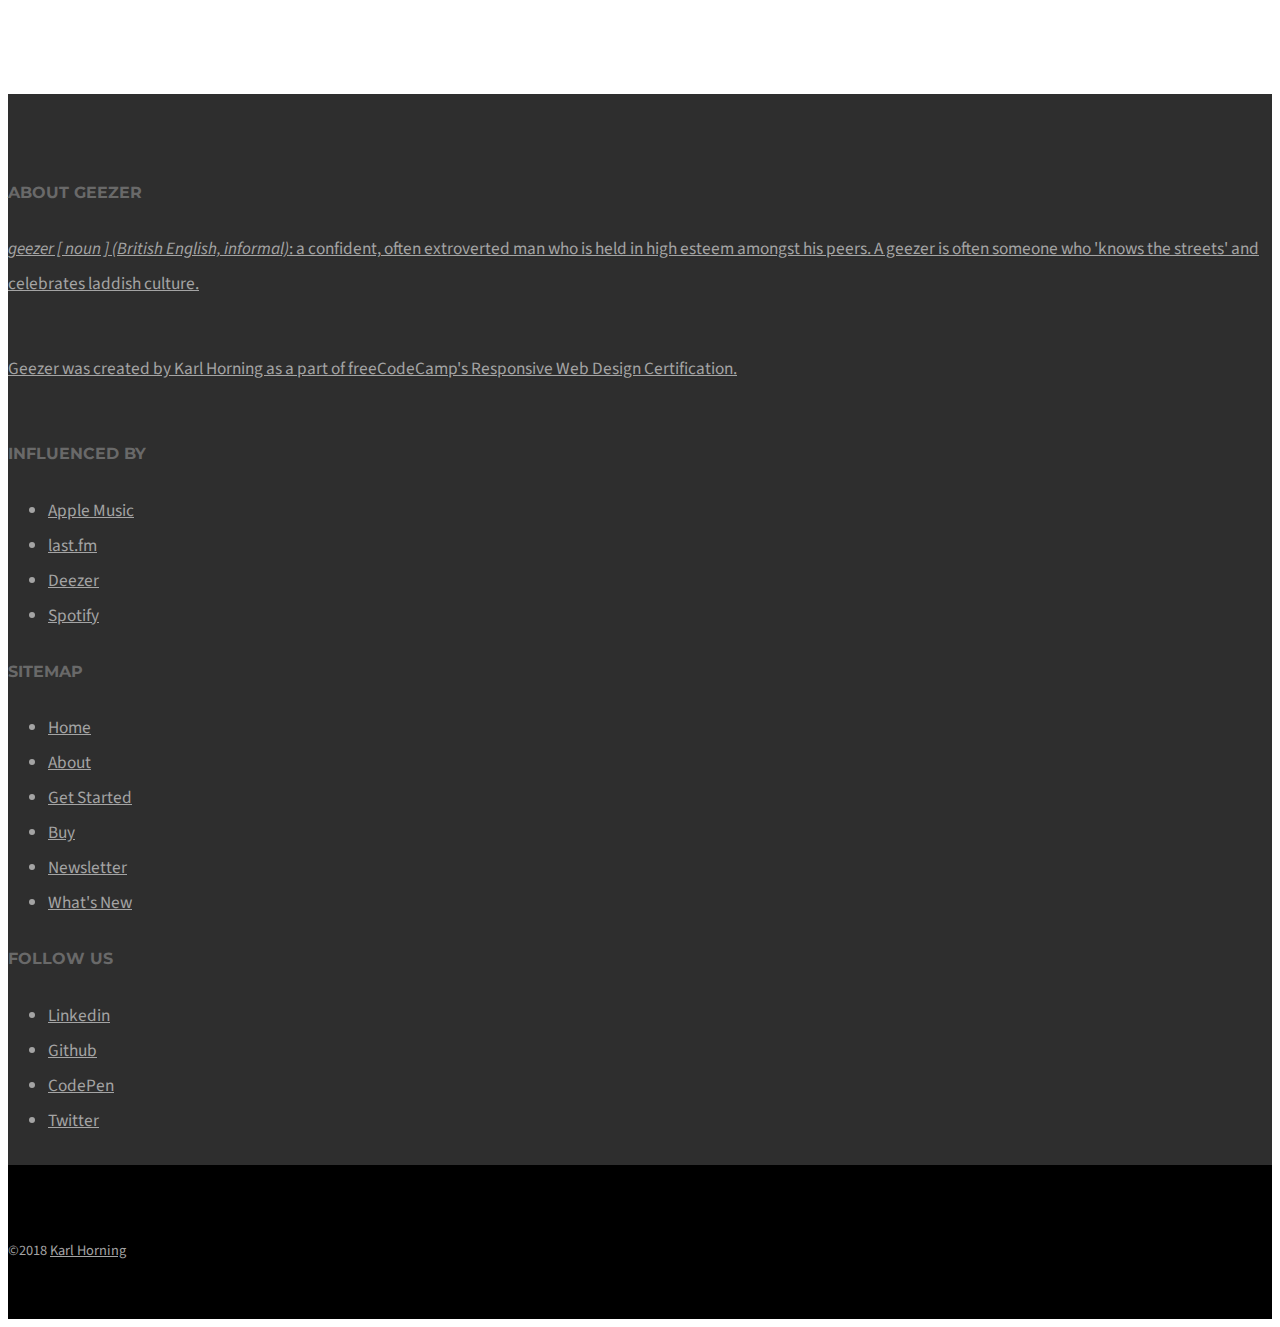
==== commit 2f01818e: "Dead links replaced" ====
--- a/index.html
+++ b/index.html
@@ -15,7 +15,7 @@
             <nav id="nav-bar" class="navbar sticky-top navbar-expand-lg">
                 <div class="container">
                         <a class="navbar-brand" href="index.html">
-                            <img id="header-img" class="d-inline-block align-top" src="https://s3.eu-west-2.amazonaws.com/karls-freecodecamp-assets/geezer-logo.svg" width="30" height="30" alt="Geezer logo">EEZER
+                            <img id="header-img" class="d-inline-block align-top" src="./resources/img/geezer-logo.svg" width="30" height="30" alt="Geezer logo">EEZER
                         </a>
                     <button class="navbar-toggler" type="button" data-toggle="collapse" data-target="#navbarNav" aria-controls="navbarNav" aria-expanded="false" aria-label="Toggle navigation">
                         <span class="navbar-toggler-icon"></span>
@@ -70,7 +70,7 @@
                         <p>Listen to tracks cultivated and introduced by the music industry's biggest names.</p>
                     </div>
                     <div class="col-md-6">
-                        <img class="img-fluid" src="https://s3.eu-west-2.amazonaws.com/karls-freecodecamp-assets/earphones-earpods-justifyyourlove-802958-th.jpg" alt="Light Earbuds shown against a dark background">
+                        <img class="img-fluid" src="./resources/img/earphones-earpods-justifyyourlove-802958-th.jpg" alt="Light Earbuds shown against a dark background">
                     </div>
                 </div>
             </div>
@@ -80,7 +80,7 @@
             <div class="container">
                 <div class="row">
                     <div class="col-md-6 text-center">
-                        <img class="mg-50" src="https://s3.eu-west-2.amazonaws.com/karls-freecodecamp-assets/iphone-x-mockup.svg" alt="iPhone X showing the Geezer site" height="540px">
+                        <img class="mg-50" src="./resources/img/iphone-x-mockup.svg" alt="iPhone X showing the Geezer site" height="540px">
                     </div>
                     <div class="col-md-6">
                         <h2>It's easy!</h2>
--- a/resources/css/styles.css
+++ b/resources/css/styles.css
@@ -58,6 +58,16 @@
 /* == HEADER STYLES */
 /* =============================================================== */
 
+header {
+    background-color: #3f4247;
+    background-position: center center;
+    background-repeat: no-repeat;
+    background-size: cover;
+    display: flex;
+    min-height: 100vh;
+    min-width: 100%;
+}
+
 .jumbotron {
     color: #fff;
     flex-basis: 100%;
@@ -70,16 +80,6 @@
 .jumbotron .btn {
     margin-top: 25px;
     padding: 10px 150px;
-}
-
-header {
-    background-color: #3f4247;
-    background-position: center center;
-    background-repeat: no-repeat;
-    background-size: cover;
-    display: flex;
-    min-height: 100vh;
-    min-width: 100%;
 }
 
 /* =============================================================== */
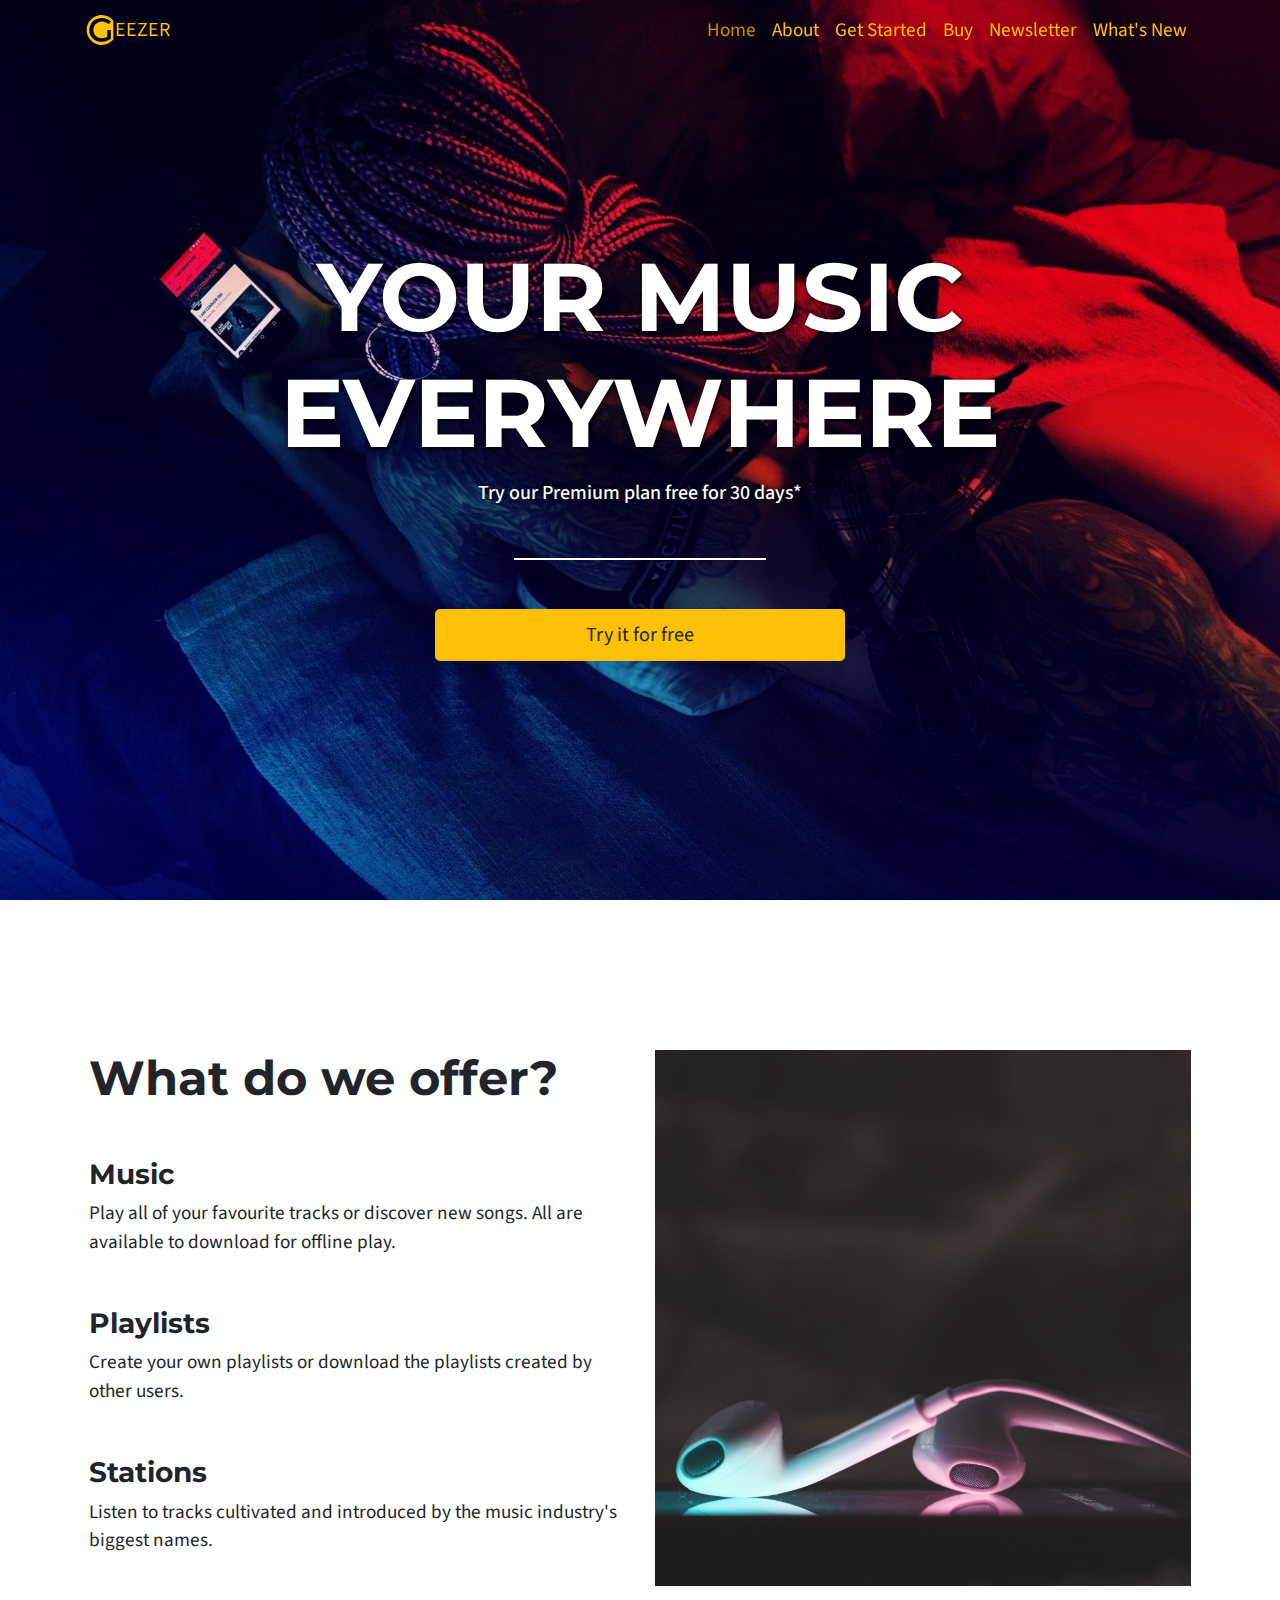
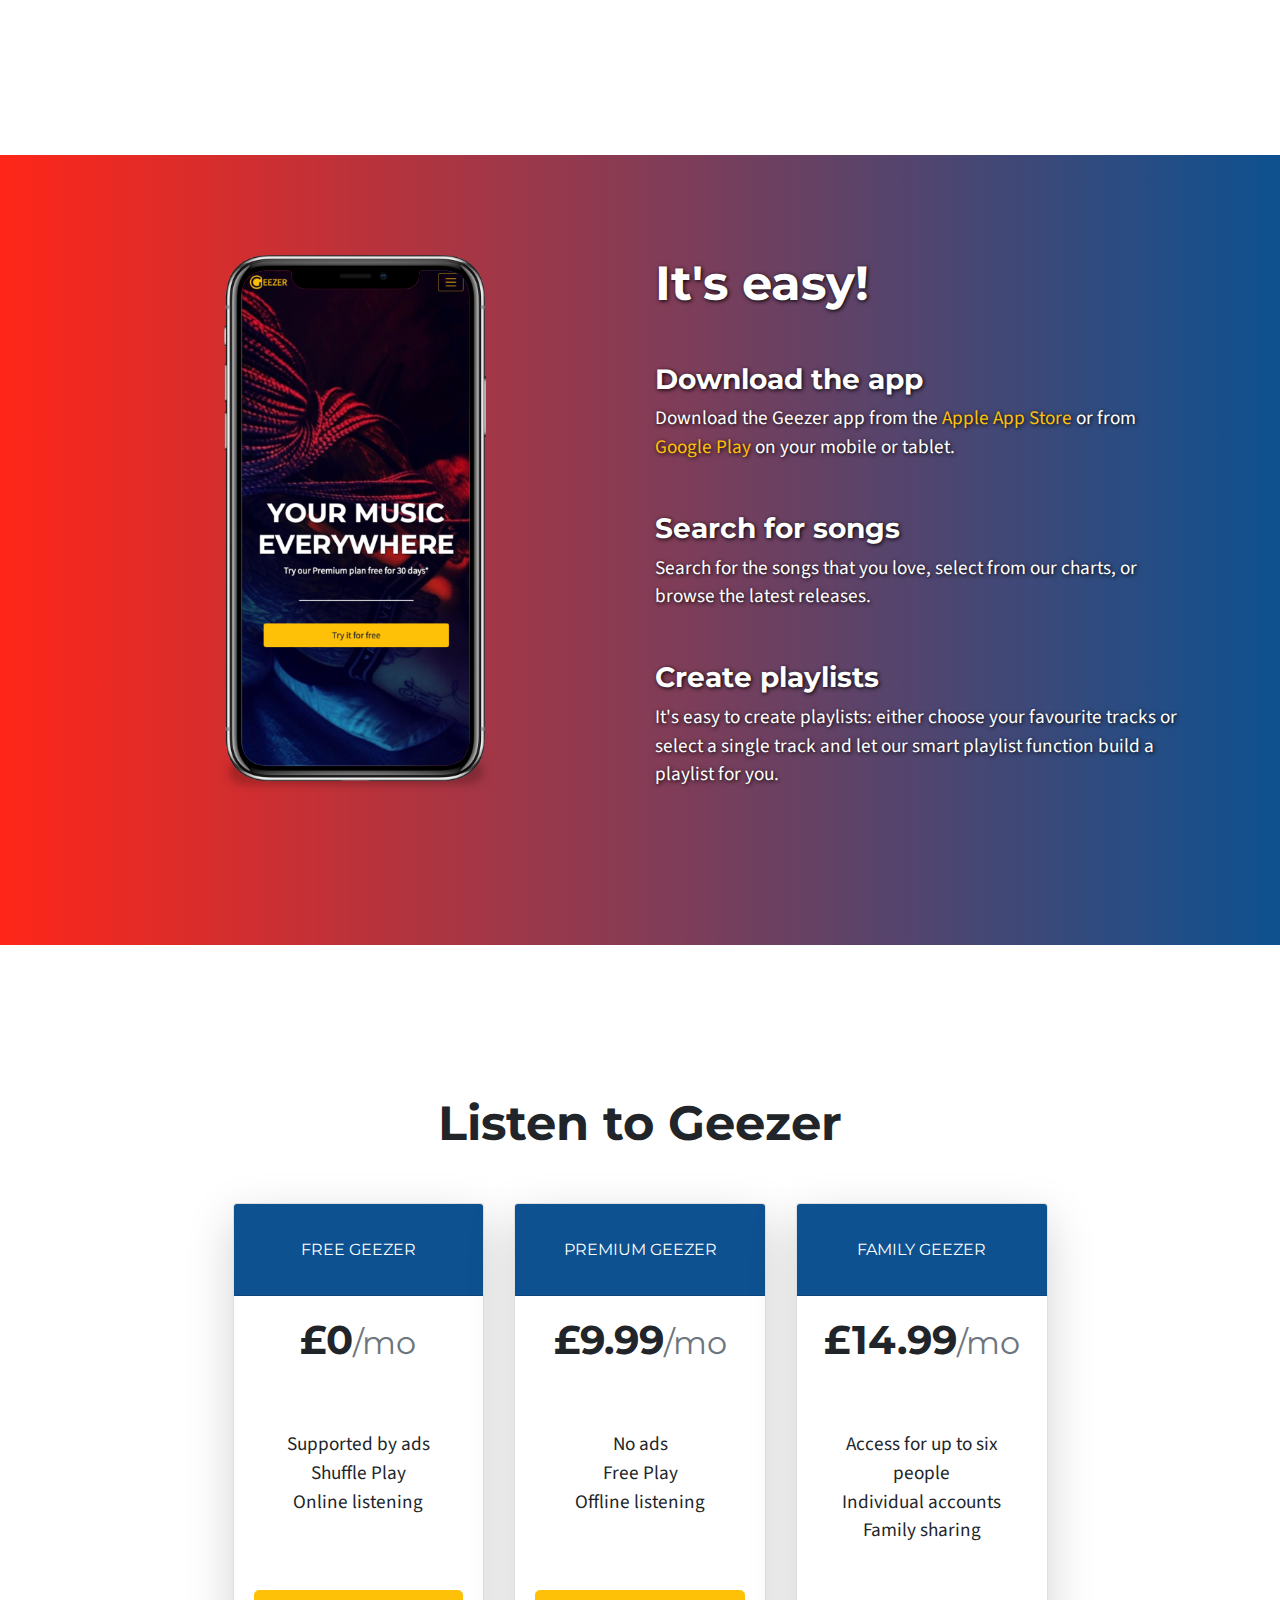
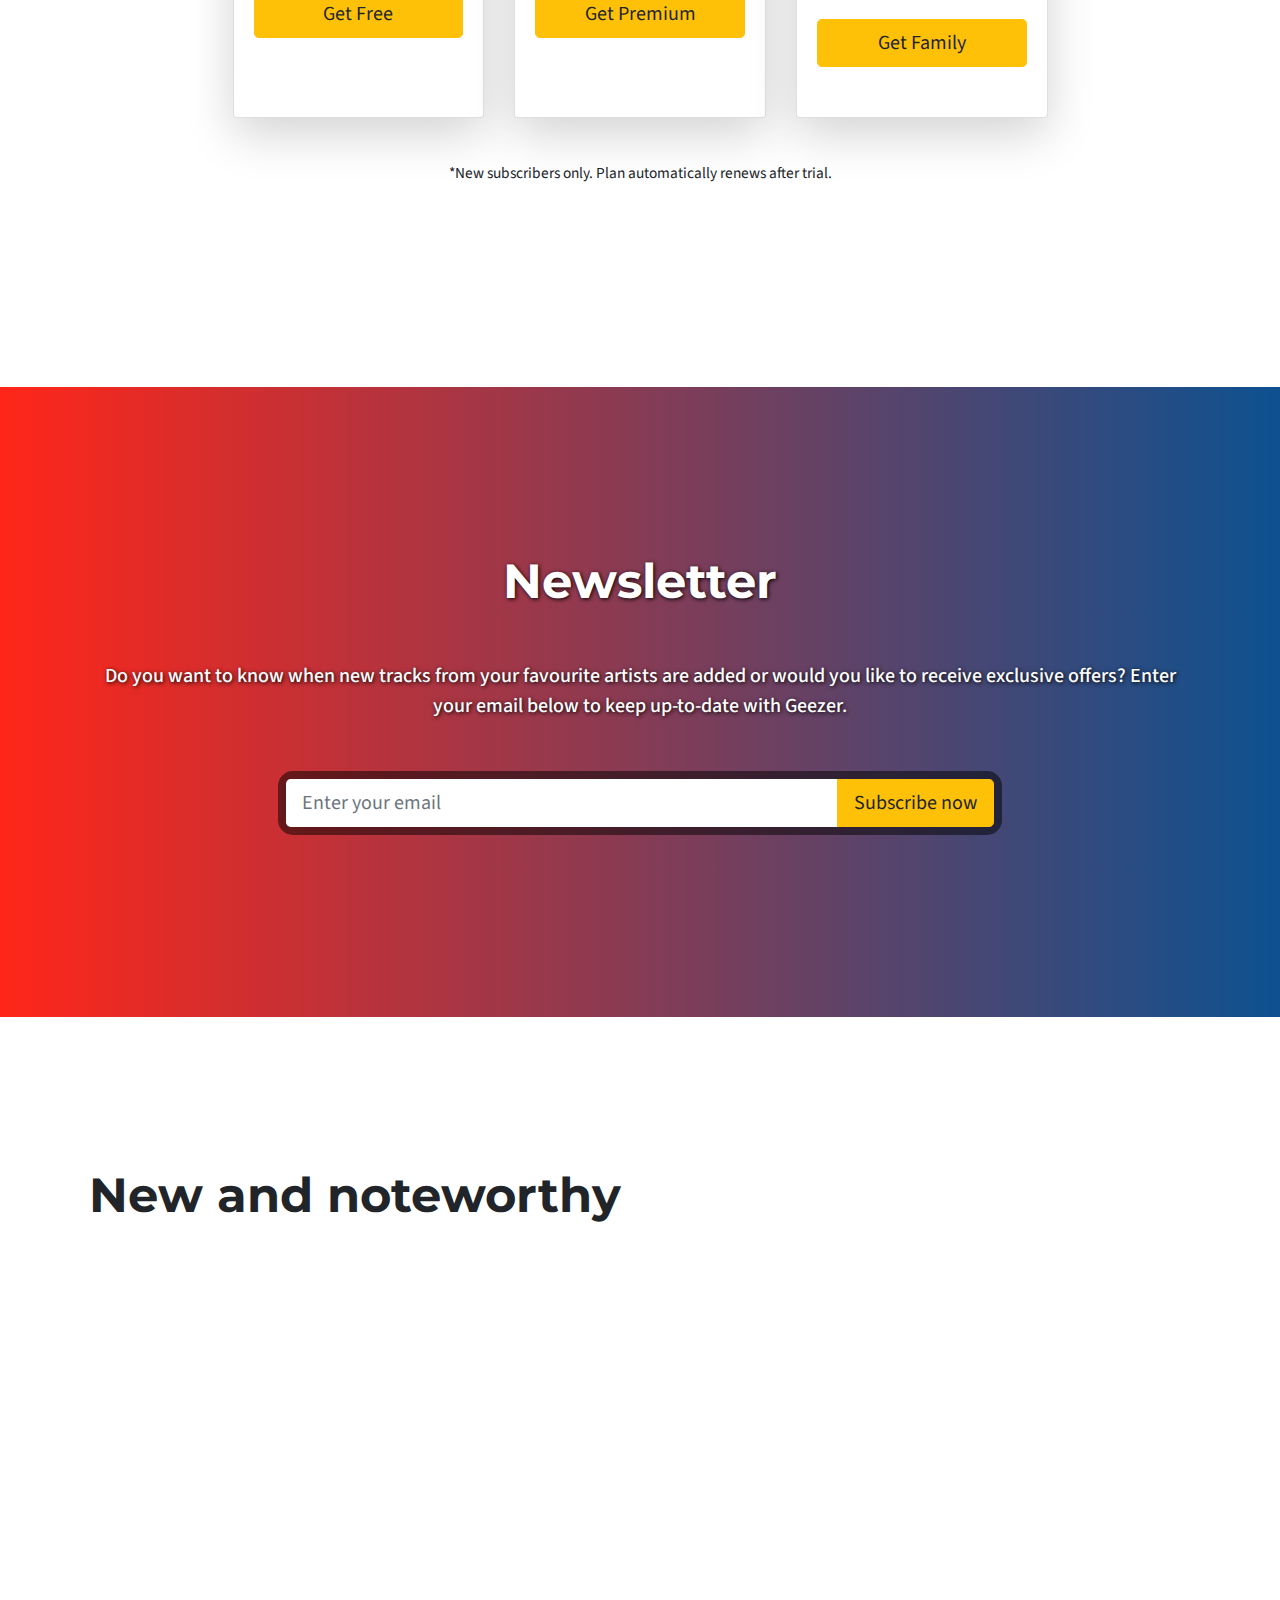
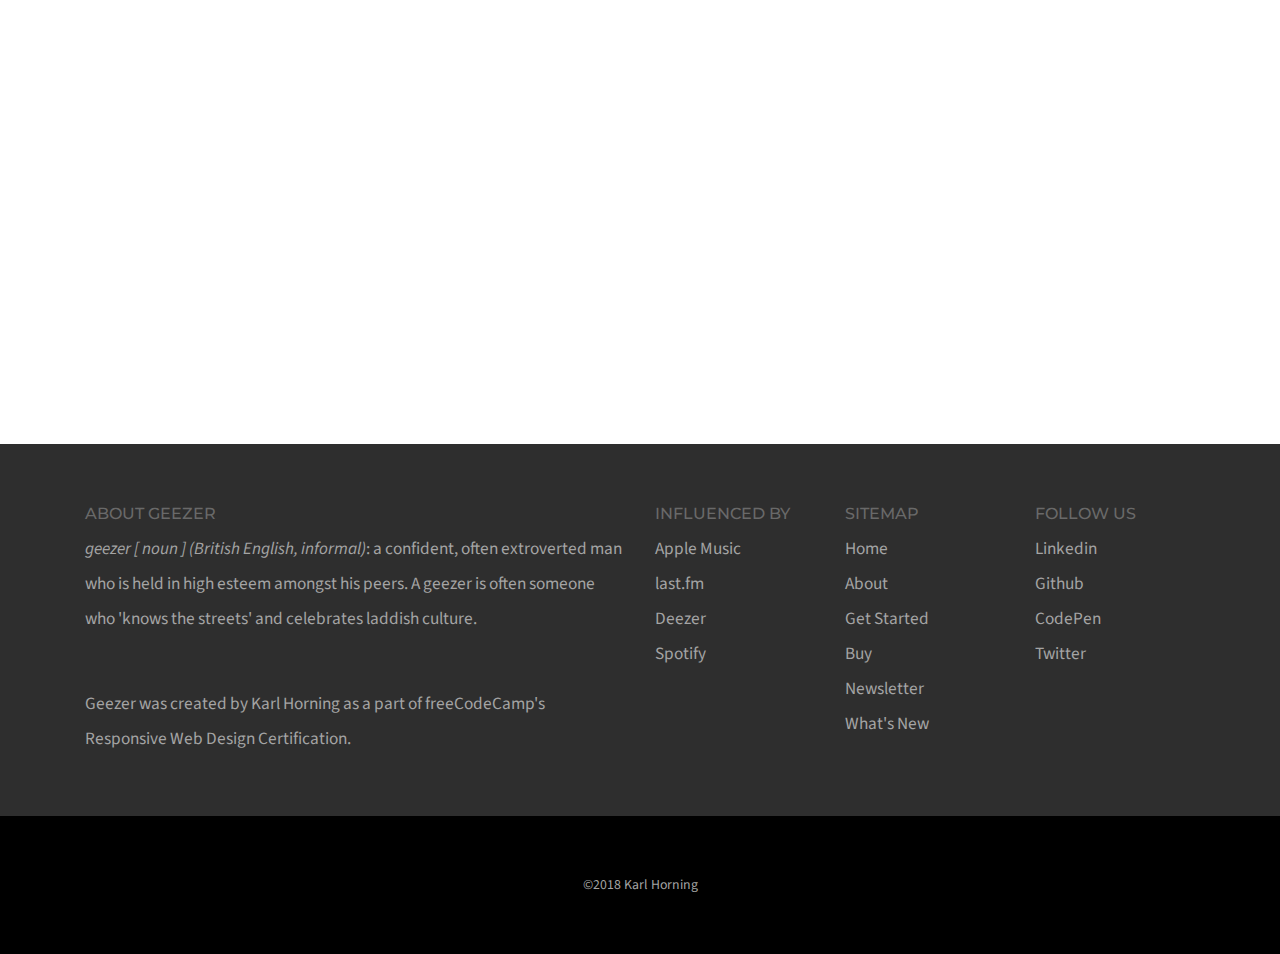
==== commit 06d3732c: "Moved folders and files to src directory" ====
--- a/index.html
+++ b/index.html
@@ -2,40 +2,78 @@
 <html lang="en">
     <head>
         <meta charset="utf-8" />
-        <meta http-equiv="X-UA-Compatible" content="IE=edge">
+        <meta http-equiv="X-UA-Compatible" content="IE=edge" />
         <title>Geezer - Proper Music</title>
-        <meta name="viewport" content="width=device-width, initial-scale=1">
-        <link rel="stylesheet" href="https://fonts.googleapis.com/css?family=Montserrat:400,700">
-        <link rel="stylesheet" href="https://fonts.googleapis.com/css?family=Source+Sans+Pro">
-        <link rel="stylesheet" type="text/css" media="screen" href="vendors/bootstrap/bootstrap.min.css" />
-        <link rel="stylesheet" type="text/css" media="screen" href="resources/css/styles.css" />
+        <meta name="viewport" content="width=device-width, initial-scale=1" />
+        <link
+            rel="stylesheet"
+            href="https://fonts.googleapis.com/css?family=Montserrat:400,700"
+        />
+        <link
+            rel="stylesheet"
+            href="https://fonts.googleapis.com/css?family=Source+Sans+Pro"
+        />
+        <link
+            rel="stylesheet"
+            type="text/css"
+            media="screen"
+            href="./src/libs/bootstrap/bootstrap.min.css"
+        />
+        <link
+            rel="stylesheet"
+            type="text/css"
+            media="screen"
+            href="./src/css/styles.css"
+        />
     </head>
     <body data-spy="scroll" data-target="#nav-bar" data-offset="50">
         <header id="header">
             <nav id="nav-bar" class="navbar sticky-top navbar-expand-lg">
                 <div class="container">
-                        <a class="navbar-brand" href="index.html">
-                            <img id="header-img" class="d-inline-block align-top" src="./resources/img/geezer-logo.svg" width="30" height="30" alt="Geezer logo">EEZER
-                        </a>
-                    <button class="navbar-toggler" type="button" data-toggle="collapse" data-target="#navbarNav" aria-controls="navbarNav" aria-expanded="false" aria-label="Toggle navigation">
+                    <a class="navbar-brand" href="index.html">
+                        <img
+                            id="header-img"
+                            class="d-inline-block align-top"
+                            src="./src/img/geezer-logo.svg"
+                            width="30"
+                            height="30"
+                            alt="Geezer logo"
+                        />EEZER
+                    </a>
+                    <button
+                        class="navbar-toggler"
+                        type="button"
+                        data-toggle="collapse"
+                        data-target="#navbarNav"
+                        aria-controls="navbarNav"
+                        aria-expanded="false"
+                        aria-label="Toggle navigation"
+                    >
                         <span class="navbar-toggler-icon"></span>
                     </button>
-                    <div class="collapse navbar-collapse justify-content-end" id="navbarNav">
+                    <div
+                        class="collapse navbar-collapse justify-content-end"
+                        id="navbarNav"
+                    >
                         <ul class="navbar-nav">
                             <li class="nav-item">
-                                <a class="nav-link" href="#header">Home</span></a>
+                                <a class="nav-link" href="#header">Home</a>
                             </li>
                             <li class="nav-item">
                                 <a class="nav-link" href="#about">About</a>
                             </li>
                             <li class="nav-item">
-                                <a class="nav-link" href="#get-started">Get Started</a>
+                                <a class="nav-link" href="#get-started"
+                                    >Get Started</a
+                                >
                             </li>
                             <li class="nav-item">
                                 <a class="nav-link" href="#buy">Buy</a>
                             </li>
                             <li class="nav-item">
-                                <a class="nav-link" href="#newsletter">Newsletter</a>
+                                <a class="nav-link" href="#newsletter"
+                                    >Newsletter</a
+                                >
                             </li>
                             <li class="nav-item">
                                 <a class="nav-link" href="#new">What's New</a>
@@ -47,9 +85,13 @@
             <div class="jumbotron text-center">
                 <h1 class="display-4">Your music everywhere</h1>
                 <p class="lead">Try our Premium plan free for 30 days*</p>
-                <hr class="my-4">
+                <hr class="my-4" />
                 <form action="#buy">
-                    <input class="btn btn-warning btn-lg" type="submit" value="Try it for free" />
+                    <input
+                        class="btn btn-warning btn-lg"
+                        type="submit"
+                        value="Try it for free"
+                    />
                 </form>
             </div>
         </header>
@@ -59,18 +101,32 @@
                 <div class="row">
                     <div class="col-md-6">
                         <h2>What do we offer?</h2>
-                        
+
                         <h3>Music</h3>
-                        <p>Play all of your favourite tracks or discover new songs. All are available to download for offline play.</p>
+                        <p>
+                            Play all of your favourite tracks or discover new
+                            songs. All are available to download for offline
+                            play.
+                        </p>
 
                         <h3>Playlists</h3>
-                        <p>Create your own playlists or download the playlists created by other users.</p>
-                        
+                        <p>
+                            Create your own playlists or download the playlists
+                            created by other users.
+                        </p>
+
                         <h3>Stations</h3>
-                        <p>Listen to tracks cultivated and introduced by the music industry's biggest names.</p>
+                        <p>
+                            Listen to tracks cultivated and introduced by the
+                            music industry's biggest names.
+                        </p>
                     </div>
                     <div class="col-md-6">
-                        <img class="img-fluid" src="./resources/img/earphones-earpods-justifyyourlove-802958-th.jpg" alt="Light Earbuds shown against a dark background">
+                        <img
+                            class="img-fluid"
+                            src="./src/img/earphones-earpods-justifyyourlove-802958-th.jpg"
+                            alt="Light Earbuds shown against a dark background"
+                        />
                     </div>
                 </div>
             </div>
@@ -80,19 +136,42 @@
             <div class="container">
                 <div class="row">
                     <div class="col-md-6 text-center">
-                        <img class="mg-50" src="./resources/img/iphone-x-mockup.svg" alt="iPhone X showing the Geezer site" height="540px">
+                        <img
+                            class="mg-50"
+                            src="./src/img/iphone-x-mockup.svg"
+                            alt="iPhone X showing the Geezer site"
+                            height="540px"
+                        />
                     </div>
                     <div class="col-md-6">
                         <h2>It's easy!</h2>
 
                         <h3>Download the app</h3>
-                        <p>Download the Geezer app from the <a href="https://www.apple.com/uk/ios/app-store/">Apple App Store</a> or from <a href="https://play.google.com/store/">Google Play</a> on your mobile or tablet.</p>
+                        <p>
+                            Download the Geezer app from the
+                            <a href="https://www.apple.com/uk/ios/app-store/"
+                                >Apple App Store</a
+                            >
+                            or from
+                            <a href="https://play.google.com/store/"
+                                >Google Play</a
+                            >
+                            on your mobile or tablet.
+                        </p>
 
                         <h3>Search for songs</h3>
-                        <p>Search for the songs that you love, select from our charts, or browse the latest releases.</p>
-                        
+                        <p>
+                            Search for the songs that you love, select from our
+                            charts, or browse the latest releases.
+                        </p>
+
                         <h3>Create playlists</h3>
-                        <p>It's easy to create playlists: either choose your favourite tracks or select a single track and let our smart playlist function build a playlist for you.</p>
+                        <p>
+                            It's easy to create playlists: either choose your
+                            favourite tracks or select a single track and let
+                            our smart playlist function build a playlist for
+                            you.
+                        </p>
                     </div>
                 </div>
             </div>
@@ -110,50 +189,79 @@
                         <div class="card-deck mb-3">
                             <div class="card mb-4 shadow-lg">
                                 <div class="card-header">
-                                    <h4 class="my-4 font-weight-normal">Free Geezer</h4>
+                                    <h4 class="my-4 font-weight-normal">
+                                        Free Geezer
+                                    </h4>
                                 </div>
                                 <div class="card-body">
-                                    <h1 class="card-title pricing-card-title">£0<small class="text-muted">/mo</small></h1>
+                                    <h1 class="card-title pricing-card-title">
+                                        £0<small class="text-muted">/mo</small>
+                                    </h1>
                                     <ul class="list-unstyled mt-3 mb-4">
                                         <li>Supported by ads</li>
                                         <li>Shuffle Play</li>
                                         <li>Online listening</li>
                                     </ul>
-                                    <button class="btn btn-lg btn-block btn-warning">Get Free</button>
+                                    <button
+                                        class="btn btn-lg btn-block btn-warning"
+                                    >
+                                        Get Free
+                                    </button>
                                 </div>
                             </div>
                             <div class="card mb-4 shadow-lg">
                                 <div class="card-header">
-                                    <h4 class="my-4 font-weight-normal">Premium Geezer</h4>
+                                    <h4 class="my-4 font-weight-normal">
+                                        Premium Geezer
+                                    </h4>
                                 </div>
                                 <div class="card-body">
-                                    <h1 class="card-title pricing-card-title">£9.99<small class="text-muted">/mo</small></h1>
+                                    <h1 class="card-title pricing-card-title">
+                                        £9.99<small class="text-muted"
+                                            >/mo</small
+                                        >
+                                    </h1>
                                     <ul class="list-unstyled mt-3 mb-4">
                                         <li>No ads</li>
                                         <li>Free Play</li>
                                         <li>Offline listening</li>
                                     </ul>
-                                    <button class="btn btn-lg btn-block btn-warning">Get Premium</button>
+                                    <button
+                                        class="btn btn-lg btn-block btn-warning"
+                                    >
+                                        Get Premium
+                                    </button>
                                 </div>
                             </div>
                             <div class="card mb-4 shadow-lg">
                                 <div class="card-header">
-                                    <h4 class="my-4 font-weight-normal">Family Geezer</h4>
+                                    <h4 class="my-4 font-weight-normal">
+                                        Family Geezer
+                                    </h4>
                                 </div>
                                 <div class="card-body">
-                                    <h1 class="card-title pricing-card-title">£14.99<small class="text-muted">/mo</small></h1>
+                                    <h1 class="card-title pricing-card-title">
+                                        £14.99<small class="text-muted"
+                                            >/mo</small
+                                        >
+                                    </h1>
                                     <ul class="list-unstyled mt-3 mb-4">
                                         <li>Access for up to six people</li>
                                         <li>Individual accounts</li>
                                         <li>Family sharing</li>
                                     </ul>
-                                    <button class="btn btn-lg btn-block btn-warning">Get Family</button>
+                                    <button
+                                        class="btn btn-lg btn-block btn-warning"
+                                    >
+                                        Get Family
+                                    </button>
                                 </div>
                             </div>
                         </div>
                         <p>
                             <small>
-                                *New subscribers only. Plan automatically renews after trial.
+                                *New subscribers only. Plan automatically renews
+                                after trial.
                             </small>
                         </p>
                     </div>
@@ -166,16 +274,37 @@
                 <div class="row">
                     <div class="col-md">
                         <h2>Newsletter</h2>
-                        <p class="lead">Do you want to know when new tracks from your favourite artists are added or would you like to receive exclusive offers? Enter your email below to keep up-to-date with Geezer.</p>
+                        <p class="lead">
+                            Do you want to know when new tracks from your
+                            favourite artists are added or would you like to
+                            receive exclusive offers? Enter your email below to
+                            keep up-to-date with Geezer.
+                        </p>
                     </div>
                 </div>
                 <div class="row justify-content-center">
                     <div class="col-md-8">
-                        <form id="form" action="https://www.freecodecamp.com/email-submit" method="GET">
+                        <form
+                            id="form"
+                            action="https://www.freecodecamp.com/email-submit"
+                            method="GET"
+                        >
                             <div class="input-group mb-3">
-                                <input type="email" id="email" name="email" class="form-control form-control-lg" placeholder="Enter your email" required>
+                                <input
+                                    type="email"
+                                    id="email"
+                                    name="email"
+                                    class="form-control form-control-lg"
+                                    placeholder="Enter your email"
+                                    required
+                                />
                                 <div class="input-group-append">
-                                    <input id="submit" class="btn btn-warning btn-lg" type="submit" value="Subscribe now">
+                                    <input
+                                        id="submit"
+                                        class="btn btn-warning btn-lg"
+                                        type="submit"
+                                        value="Subscribe now"
+                                    />
                                 </div>
                             </div>
                         </form>
@@ -190,7 +319,14 @@
                     <div class="col-md">
                         <h2>New and noteworthy</h2>
                         <div class="embed-responsive embed-responsive-16by9">
-                            <iframe id="video" class="embed-responsive-item" src="https://www.youtube.com/embed/PNodyijdG_E" frameborder="0" allow="autoplay; encrypted-media" allowfullscreen></iframe>
+                            <iframe
+                                id="video"
+                                class="embed-responsive-item"
+                                src="https://www.youtube.com/embed/PNodyijdG_E"
+                                frameborder="0"
+                                allow="autoplay; encrypted-media"
+                                allowfullscreen
+                            ></iframe>
                         </div>
                     </div>
                 </div>
@@ -204,13 +340,23 @@
                         <div class="col-md">
                             <h4>About Geezer</h4>
                             <p>
-                                <a href="https://www.youtube.com/watch?v=1vShteIpmDk">
-                                    <em>geezer [ noun ] (British English, informal)</em>: a confident, often extroverted man who is held in high esteem amongst his peers. A geezer is often someone who 'knows the streets' and celebrates laddish culture.
+                                <a
+                                    href="https://www.youtube.com/watch?v=1vShteIpmDk"
+                                >
+                                    <em
+                                        >geezer [ noun ] (British English,
+                                        informal)</em
+                                    >: a confident, often extroverted man who is
+                                    held in high esteem amongst his peers. A
+                                    geezer is often someone who 'knows the
+                                    streets' and celebrates laddish culture.
                                 </a>
                             </p>
                             <p>
                                 <a href="https://www.freecodecamp.org">
-                                    Geezer was created by Karl Horning as a part of freeCodeCamp's Responsive Web Design Certification.
+                                    Geezer was created by Karl Horning as a part
+                                    of freeCodeCamp's Responsive Web Design
+                                    Certification.
                                 </a>
                             </p>
                         </div>
@@ -218,7 +364,10 @@
                             <h4>Influenced By</h4>
                             <ul class="list-unstyled">
                                 <li>
-                                    <a href="https://www.apple.com/uk/apple-music/">Apple Music</a>
+                                    <a
+                                        href="https://www.apple.com/uk/apple-music/"
+                                        >Apple Music</a
+                                    >
                                 </li>
                                 <li>
                                     <a href="https://www.last.fm/">last.fm</a>
@@ -227,7 +376,9 @@
                                     <a href="https://www.deezer.com/">Deezer</a>
                                 </li>
                                 <li>
-                                    <a href="https://www.spotify.com/">Spotify</a>
+                                    <a href="https://www.spotify.com/"
+                                        >Spotify</a
+                                    >
                                 </li>
                             </ul>
                         </div>
@@ -235,7 +386,7 @@
                             <h4>Sitemap</h4>
                             <ul class="list-unstyled">
                                 <li>
-                                    <a href="#header">Home</span></a>
+                                    <a href="#header">Home</a>
                                 </li>
                                 <li>
                                     <a href="#about">About</a>
@@ -258,16 +409,25 @@
                             <h4>Follow Us</h4>
                             <ul class="list-unstyled">
                                 <li>
-                                    <a href="https://www.linkedin.com/in/karlhorning/">Linkedin</a>
-                                </li>
-                                <li>
-                                    <a href="https://github.com/Karl-Horning">Github</a>
-                                </li>
-                                <li>
-                                    <a href="https://codepen.io/karlhorning/">CodePen</a>
-                                </li>
-                                <li>
-                                    <a href="https://twitter.com/karlhorning">Twitter</a>
+                                    <a
+                                        href="https://www.linkedin.com/in/karlhorning/"
+                                        >Linkedin</a
+                                    >
+                                </li>
+                                <li>
+                                    <a href="https://github.com/Karl-Horning"
+                                        >Github</a
+                                    >
+                                </li>
+                                <li>
+                                    <a href="https://codepen.io/karlhorning/"
+                                        >CodePen</a
+                                    >
+                                </li>
+                                <li>
+                                    <a href="https://twitter.com/karlhorning"
+                                        >Twitter</a
+                                    >
                                 </li>
                             </ul>
                         </div>
@@ -276,13 +436,18 @@
             </div>
             <div class="footer-copyright text-center">
                 <p>
-                    <small>&copy;2018 <a href="https://www.linkedin.com/in/karlhorning/">Karl Horning</a></small>
+                    <small
+                        >&copy;2018
+                        <a href="https://www.linkedin.com/in/karlhorning/"
+                            >Karl Horning</a
+                        ></small
+                    >
                 </p>
             </div>
         </footer>
-        
-        <script src="vendors/jquery/jquery-3.3.1.min.js"></script>
-        <script src="vendors/bootstrap/bootstrap.min.js"></script>
-        <script src="resources/js/script.js"></script>
+
+        <script src="./src/libs/jquery/jquery-3.3.1.min.js"></script>
+        <script src="./src/libs/bootstrap/bootstrap.min.js"></script>
+        <script src="./src/js/script.js"></script>
     </body>
-</html>+</html>
--- a/src/css/styles.css
+++ b/src/css/styles.css
@@ -0,0 +1,283 @@
+/* =============================================================== */
+/* == FONTS */
+/* =============================================================== */
+
+body {
+    font-family: "Source Sans Pro", sans-serif;
+}
+h1,
+h2,
+h3,
+h4 {
+    font-family: "Montserrat", sans-serif;
+}
+
+/* font sizes */
+body {
+    font-size: 1.2em;
+}
+.display-4 {
+    font-size: 3em;
+}
+h2 {
+    font-size: 2.5em;
+}
+footer {
+    font-size: 0.9em;
+}
+.h4,
+h4 {
+    font-size: 1rem;
+}
+
+/* Medium devices (tablets, 768px and up) */
+@media (min-width: 768px) {
+    .display-4 {
+        font-size: 4em;
+    }
+}
+
+/* Large devices (desktops, 992px and up) */
+@media (min-width: 992px) {
+    .display-4 {
+        font-size: 5em;
+    }
+}
+
+/* font styling */
+h1,
+h2,
+h3 {
+    font-weight: bold;
+}
+.h4,
+h4 {
+    text-transform: uppercase;
+}
+a,
+a:hover {
+    color: #ffc107;
+}
+a:hover {
+    box-shadow: inset 0 -0.25em #ffc107;
+}
+.navbar-brand:hover {
+    box-shadow: none;
+}
+.navbar-dark .navbar-nav .nav-link,
+.navbar-dark .navbar-nav .nav-link:hover {
+    color: rgba(265, 265, 265, 0.85);
+}
+.active {
+    color: rgba(255, 193, 7, 0.75) !important;
+}
+
+.display-4 {
+    font-weight: bold;
+    text-transform: uppercase;
+}
+
+.display-4,
+.lead,
+.gradient-bg {
+    text-shadow: 1px 1px 4px #000;
+}
+.lead {
+    font-weight: 500;
+}
+footer h4 {
+    color: #696969;
+}
+footer,
+footer a {
+    color: #a4a4a4;
+    line-height: 35px;
+}
+
+/* =============================================================== */
+/* == IMAGES */
+/* =============================================================== */
+
+header {
+    background: url("../img/adult-braided-braided-hair-936132.jpg");
+}
+.jumbotron {
+    background: none;
+}
+
+/* =============================================================== */
+/* == BODY STYLES */
+/* =============================================================== */
+
+h2,
+p {
+    margin-bottom: 50px;
+}
+
+/* =============================================================== */
+/* == HEADER STYLES */
+/* =============================================================== */
+
+header {
+    background-color: #3f4247;
+    background-position: center center;
+    background-repeat: no-repeat;
+    background-size: cover;
+    display: flex;
+    min-height: 100vh;
+    min-width: 100%;
+}
+
+.jumbotron {
+    color: #fff;
+    flex-basis: 100%;
+    margin: auto;
+    padding: 1em;
+}
+
+.jumbotron .my-4 {
+    border: 1px solid #fff;
+    max-width: 250px;
+}
+
+.jumbotron .btn {
+    margin-top: 25px;
+    padding: 10px 150px;
+}
+
+/* =============================================================== */
+/* == NAVBAR STYLES */
+/* =============================================================== */
+
+/* yellow icon for when the page is at the top */
+.navbar-toggler {
+    border-color: rgba(255, 193, 7, 0.75);
+}
+.navbar-toggler-icon {
+    background-image: url("data:image/svg+xml;charset=utf8,%3Csvg viewBox='0 0 30 30' xmlns='http://www.w3.org/2000/svg'%3E%3Cpath stroke='rgba(255, 193, 7, 0.85)' stroke-width='2' stroke-linecap='round' stroke-miterlimit='10' d='M4 7h22M4 15h22M4 23h22'/%3E%3C/svg%3E");
+}
+
+/* white icon for when scrolling down the page */
+.bg-dark .navbar-toggler {
+    border-color: rgba(255, 255, 255, 0.71);
+}
+.bg-dark .navbar-toggler-icon {
+    background-image: url("data:image/svg+xml;charset=utf8,%3Csvg viewBox='0 0 30 30' xmlns='http://www.w3.org/2000/svg'%3E%3Cpath stroke='rgba(255, 255, 255, 0.75)' stroke-width='2' stroke-linecap='round' stroke-miterlimit='10' d='M4 7h22M4 15h22M4 23h22'/%3E%3C/svg%3E");
+}
+
+.bg-dark,
+.navbar-open {
+    background-color: rgba(0, 0, 0, 0.85) !important;
+    transition: 0.3s;
+}
+
+/* Stops the nav from pushing down the content */
+.sticky-top {
+    position: fixed;
+    width: 100%;
+}
+
+/* Styling for when hamburger menu is active */
+@media (max-width: 991.98px) {
+    .navbar-nav {
+        text-align: center;
+    }
+
+    .navbar-nav li {
+        padding-top: 10px;
+        padding-bottom: 10px;
+    }
+
+    .navbar-nav li:hover {
+        background-color: rgba(70, 70, 70, 0.75);
+    }
+}
+
+/* =============================================================== */
+/* == SECTION STYLES */
+/* =============================================================== */
+
+section {
+    display: flex;
+    min-height: 70vh;
+    min-width: 100%;
+    margin-top: 50px;
+    margin-bottom: 50px;
+}
+
+.margin-bottom-0 {
+    margin-bottom: 0;
+}
+
+section .container {
+    flex-basis: 100%;
+    margin: auto;
+    padding: 1em;
+    padding-top: 100px;
+    padding-bottom: 100px;
+}
+
+.gradient-bg,
+.card-header {
+    background: #e0091b; /* fallback for old browsers */
+    background: -webkit-linear-gradient(
+        to left,
+        #0d5190,
+        #ff2619
+    ); /* Chrome 10-25, Safari 5.1-6 */
+    background: linear-gradient(
+        to left,
+        #0d5190,
+        #ff2619
+    ); /* W3C, IE 10+/ Edge, Firefox 16+, Chrome 26+, Opera 12+, Safari 7+ */
+    color: #fff;
+}
+
+/* =============================================================== */
+/* == CARD STYLES */
+/* =============================================================== */
+
+.card-header {
+    background: #0d5190;
+    color: #fff;
+}
+
+.mg-50 {
+    margin-bottom: 50px;
+}
+.card-deck .card {
+    min-width: 250px;
+}
+.card-body ul {
+    padding: 50px 0;
+}
+.card-body .btn {
+    margin-bottom: 30px;
+}
+
+/* =============================================================== */
+/* == FORM STYLES */
+/* =============================================================== */
+
+.form-control {
+    border: none;
+}
+
+.input-group {
+    border: 8px solid rgba(0, 0, 0, 0.5);
+    border-radius: 15px;
+}
+
+/* =============================================================== */
+/* == FOOTER STYLES */
+/* =============================================================== */
+
+.footer-links {
+    background: #2e2e2e;
+    padding: 60px 0 10px;
+}
+
+.footer-copyright {
+    background: #000;
+    padding: 50px 0 1px;
+}
